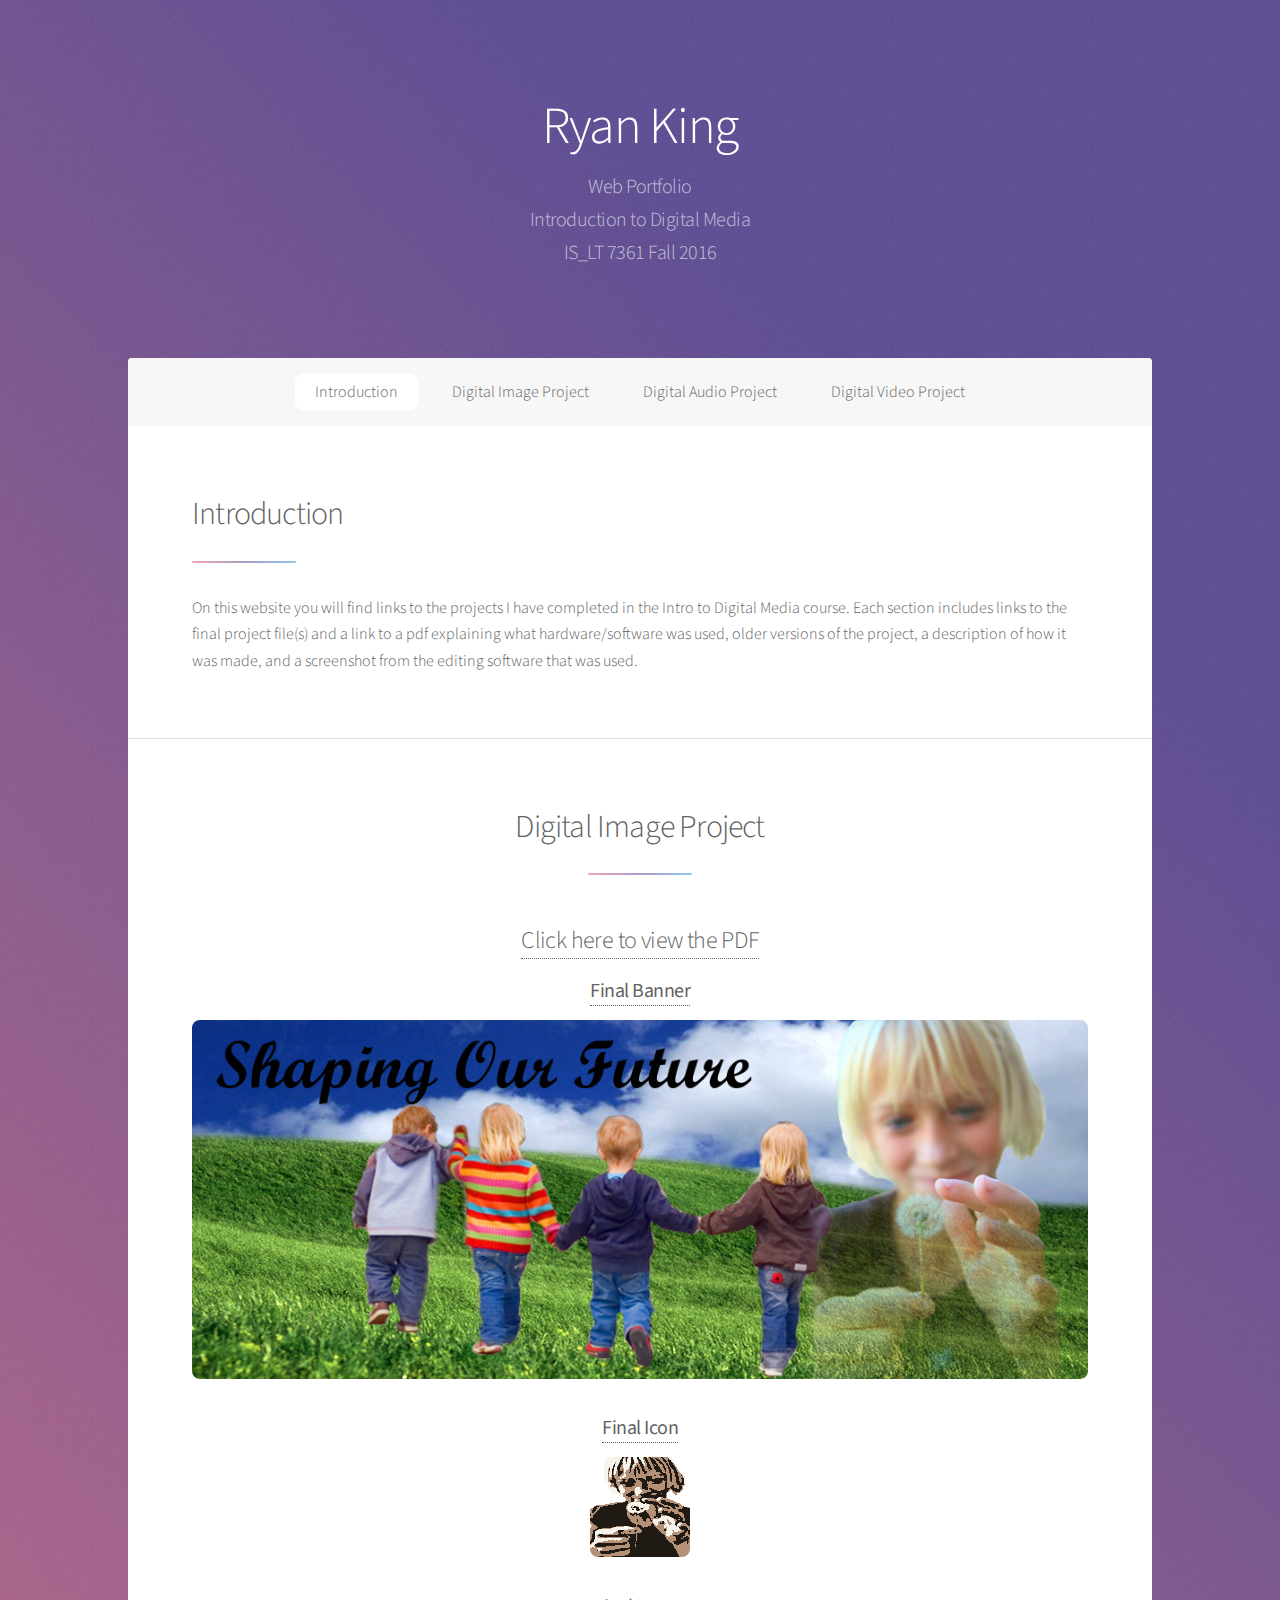
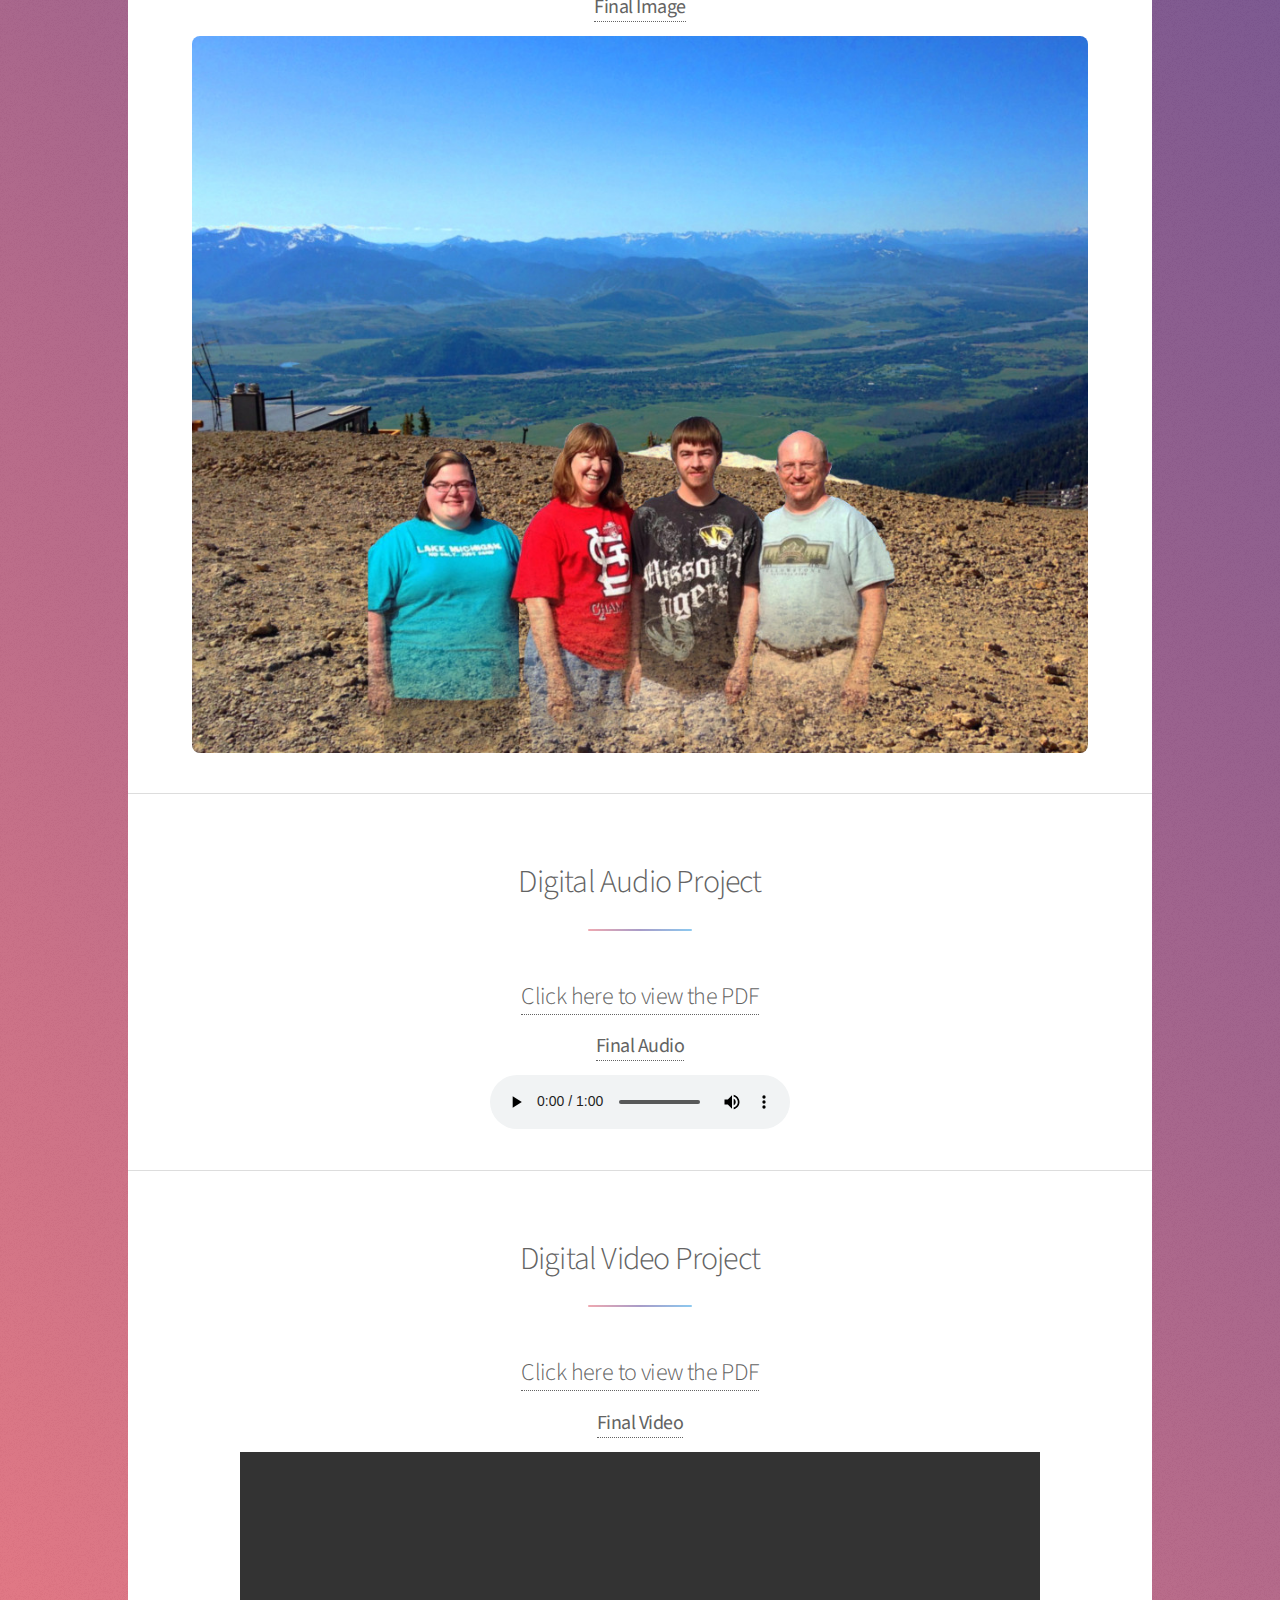
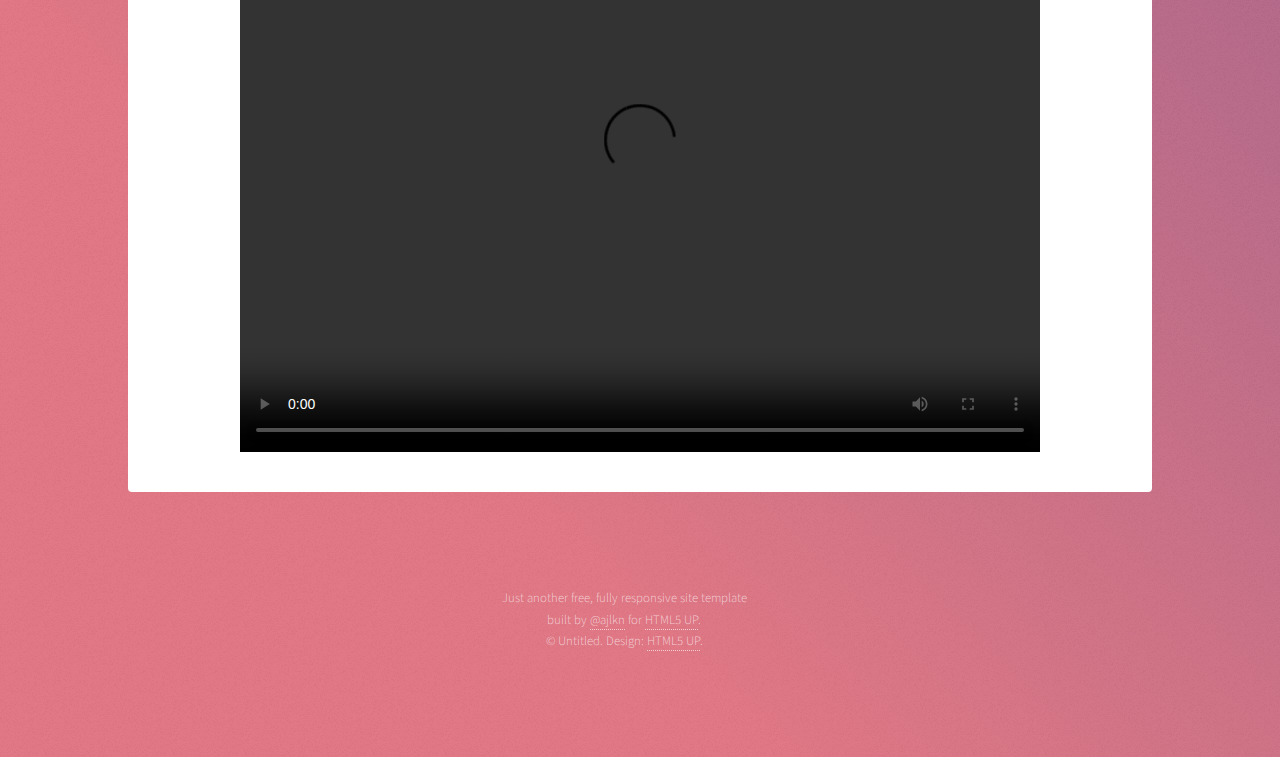
==== DM/A4/index.html @ 62bb35d2 "Add files via upload" ====
<!DOCTYPE HTML>
<!--
	Stellar by HTML5 UP
	html5up.net | @ajlkn
	Free for personal and commercial use under the CCA 3.0 license (html5up.net/license)
-->
<html>
	<head>
		<title>Web Portfolio</title>
		<meta charset="utf-8" />
		<meta name="viewport" content="width=device-width, initial-scale=1" />
		<!--[if lte IE 8]><script src="assets/js/ie/html5shiv.js"></script><![endif]-->
		<link rel="stylesheet" href="assets/css/main.css" />
		<!--[if lte IE 9]><link rel="stylesheet" href="assets/css/ie9.css" /><![endif]-->
		<!--[if lte IE 8]><link rel="stylesheet" href="assets/css/ie8.css" /><![endif]-->
	</head>
	<body>

		<!-- Wrapper -->
			<div id="wrapper">

				<!-- Header -->
					<header id="header" class="alt">
						<h1>Ryan King</h1>
						<p>Web Portfolio <br 
						/>Introduction to Digital Media<br 
						/>IS_LT 7361 Fall 2016</p>
					</header>

				<!-- Nav -->
					<nav id="nav">
						<ul>
							<li><a href="#intro" class="active">Introduction</a></li>
							<li><a href="#first">Digital Image Project</a></li>
							<li><a href="#second">Digital Audio Project</a></li>
							<li><a href="#third">Digital Video Project</a></li>
						</ul>
					</nav>

				<!-- Main -->
					<div id="main">

						<!-- Introduction -->
							<section id="intro" class="main">
								<div class="spotlight">
									<div class="content">
										<header class="major">
											<h2>Introduction</h2>
										</header>
										<p>On this website you will find links to the projects I have completed in the Intro to Digital Media course.  Each section includes links to the final project file(s) and a link to a pdf explaining what hardware/software was used, older versions of the project, a description of how it was made, and a screenshot from the editing software that was used.</p>
									</div>
								</div>
							</section>

						<!-- First Section -->
							<section id="first" class="main special">
								<header class="major">
									<h2>Digital Image Project</h2>
								</header>
								<h2><a href="https://rckc68.github.io/DM/A4/Project1Description.pdf" target="_blank">Click here to view the PDF</a></h2>
								<h3><b><a href="https://rckc68.github.io/DM/A1/P1/ParentingBannerChanges.jpg" target="_blank">Final Banner</a></b></h3>
								<span class="image"><img style="height: 100%; width: 100%; object-fit: contain" src="https://rckc68.github.io/DM/A1/P1/ParentingBannerChanges.jpg" alt="" /></span>
								<br></br>
								<h3><b><a href="https://rckc68.github.io/DM/A1/P1/ParentingIcon.png" target="_blank">Final Icon</a></b></h3>
								<span class="image"><img style="height: 100%; width: 100%; object-fit: contain" src="https://rckc68.github.io/DM/A1/P1/ParentingIcon.png" alt=""/></span>
								<br></br>
								<h3><b><a href="https://rckc68.github.io/DM/A1/P2/After.jpg" target="_blank">Final Image</a></b></h3>
								<span class="image"><img style="height: 100%; width: 100%; object-fit: contain" src="https://rckc68.github.io/DM/A1/P2/After.jpg" alt=""/></span>
								
							</section>

						<!-- Second Section -->
							<section id="second" class="main special">
								<header class="major">
									<h2>Digital Audio Project</h2>
								</header>
								<h2><a href="https://rckc68.github.io/DM/A4/Project2Description.pdf" target="_blank">Click here to view the PDF</a></h2>
								<h3><b><a href="https://rckc68.github.io/DM/A2/audioprojectfinal2.mp3" target="_blank">Final Audio</a></b></h3>
								<audio controls>
									<source src="https://rckc68.github.io/DM/A2/audioprojectfinal2.mp3" type="audio/mp3">
									Your browser does not support the audio element.
								</audio>
							</section>

						<!-- Third Section -->
							<section id="third" class="main special">
								<header class="major">
									<h2>Digital Video Project</h2>
								</header>
								<h2><a href="https://rckc68.github.io/DM/A4/Project3Description.pdf" target="_blank">Click here to view the PDF</a></h2>
								<h3><b><a href="https://rckc68.github.io/DM/A3/video_project_final.mp4" target="_blank">Final Video</a></b></h3>
								<video width="800" height="600" controls>
									<source src="https://rckc68.github.io/DM/A3/video_project_final.mp4" type="video/mp4">
									Your browser does not support the video element.
								</video>
							</section>

					</div>

				<!-- Footer -->
					<footer id="footer">
						<p class="copyright">Just another free, fully responsive site template<br />
							built by <a href="https://twitter.com/ajlkn">@ajlkn</a> for <a href="https://html5up.net">HTML5 UP</a>.<br />&copy; Untitled. Design: <a href="https://html5up.net">HTML5 UP</a>.</p>
					</footer>

			</div>

		<!-- Scripts -->
			<script src="assets/js/jquery.min.js"></script>
			<script src="assets/js/jquery.scrollex.min.js"></script>
			<script src="assets/js/jquery.scrolly.min.js"></script>
			<script src="assets/js/skel.min.js"></script>
			<script src="assets/js/util.js"></script>
			<!--[if lte IE 8]><script src="assets/js/ie/respond.min.js"></script><![endif]-->
			<script src="assets/js/main.js"></script>

	</body>
</html>
---- DM/A4/assets/css/main.css ----
@import url(font-awesome.min.css);
@import "https://fonts.googleapis.com/css?family=Source+Sans+Pro:300,400";

/*
	Stellar by HTML5 UP
	html5up.net | @ajlkn
	Free for personal and commercial use under the CCA 3.0 license (html5up.net/license)
*/

/* Reset */

	html, body, div, span, applet, object, iframe, h1, h2, h3, h4, h5, h6, p, blockquote, pre, a, abbr, acronym, address, big, cite, code, del, dfn, em, img, ins, kbd, q, s, samp, small, strike, strong, sub, sup, tt, var, b, u, i, center, dl, dt, dd, ol, ul, li, fieldset, form, label, legend, table, caption, tbody, tfoot, thead, tr, th, td, article, aside, canvas, details, embed, figure, figcaption, footer, header, hgroup, menu, nav, output, ruby, section, summary, time, mark, audio, video {
		margin: 0;
		padding: 0;
		border: 0;
		font-size: 100%;
		font: inherit;
		vertical-align: baseline;
	}

	article, aside, details, figcaption, figure, footer, header, hgroup, menu, nav, section {
		display: block;
	}

	body {
		line-height: 1;
	}

	ol, ul {
		list-style: none;
	}

	blockquote, q {
		quotes: none;
	}

	blockquote:before, blockquote:after, q:before, q:after {
		content: '';
		content: none;
	}

	table {
		border-collapse: collapse;
		border-spacing: 0;
	}

	body {
		-webkit-text-size-adjust: none;
	}

/* Box Model */

	*, *:before, *:after {
		-moz-box-sizing: border-box;
		-webkit-box-sizing: border-box;
		box-sizing: border-box;
	}

/* Grid */

	.row {
		border-bottom: solid 1px transparent;
		-moz-box-sizing: border-box;
		-webkit-box-sizing: border-box;
		box-sizing: border-box;
	}

	.row > * {
		float: left;
		-moz-box-sizing: border-box;
		-webkit-box-sizing: border-box;
		box-sizing: border-box;
	}

	.row:after, .row:before {
		content: '';
		display: block;
		clear: both;
		height: 0;
	}

	.row.uniform > * > :first-child {
		margin-top: 0;
	}

	.row.uniform > * > :last-child {
		margin-bottom: 0;
	}

	.row.\30 \25 > * {
		padding: 0 0 0 0em;
	}

	.row.\30 \25 {
		margin: 0 0 -1px 0em;
	}

	.row.uniform.\30 \25 > * {
		padding: 0em 0 0 0em;
	}

	.row.uniform.\30 \25 {
		margin: 0em 0 -1px 0em;
	}

	.row > * {
		padding: 0 0 0 1.5em;
	}

	.row {
		margin: 0 0 -1px -1.5em;
	}

	.row.uniform > * {
		padding: 1.5em 0 0 1.5em;
	}

	.row.uniform {
		margin: -1.5em 0 -1px -1.5em;
	}

	.row.\32 00\25 > * {
		padding: 0 0 0 3em;
	}

	.row.\32 00\25 {
		margin: 0 0 -1px -3em;
	}

	.row.uniform.\32 00\25 > * {
		padding: 3em 0 0 3em;
	}

	.row.uniform.\32 00\25 {
		margin: -3em 0 -1px -3em;
	}

	.row.\31 50\25 > * {
		padding: 0 0 0 2.25em;
	}

	.row.\31 50\25 {
		margin: 0 0 -1px -2.25em;
	}

	.row.uniform.\31 50\25 > * {
		padding: 2.25em 0 0 2.25em;
	}

	.row.uniform.\31 50\25 {
		margin: -2.25em 0 -1px -2.25em;
	}

	.row.\35 0\25 > * {
		padding: 0 0 0 0.75em;
	}

	.row.\35 0\25 {
		margin: 0 0 -1px -0.75em;
	}

	.row.uniform.\35 0\25 > * {
		padding: 0.75em 0 0 0.75em;
	}

	.row.uniform.\35 0\25 {
		margin: -0.75em 0 -1px -0.75em;
	}

	.row.\32 5\25 > * {
		padding: 0 0 0 0.375em;
	}

	.row.\32 5\25 {
		margin: 0 0 -1px -0.375em;
	}

	.row.uniform.\32 5\25 > * {
		padding: 0.375em 0 0 0.375em;
	}

	.row.uniform.\32 5\25 {
		margin: -0.375em 0 -1px -0.375em;
	}

	.\31 2u, .\31 2u\24 {
		width: 100%;
		clear: none;
		margin-left: 0;
	}

	.\31 1u, .\31 1u\24 {
		width: 91.6666666667%;
		clear: none;
		margin-left: 0;
	}

	.\31 0u, .\31 0u\24 {
		width: 83.3333333333%;
		clear: none;
		margin-left: 0;
	}

	.\39 u, .\39 u\24 {
		width: 75%;
		clear: none;
		margin-left: 0;
	}

	.\38 u, .\38 u\24 {
		width: 66.6666666667%;
		clear: none;
		margin-left: 0;
	}

	.\37 u, .\37 u\24 {
		width: 58.3333333333%;
		clear: none;
		margin-left: 0;
	}

	.\36 u, .\36 u\24 {
		width: 50%;
		clear: none;
		margin-left: 0;
	}

	.\35 u, .\35 u\24 {
		width: 41.6666666667%;
		clear: none;
		margin-left: 0;
	}

	.\34 u, .\34 u\24 {
		width: 33.3333333333%;
		clear: none;
		margin-left: 0;
	}

	.\33 u, .\33 u\24 {
		width: 25%;
		clear: none;
		margin-left: 0;
	}

	.\32 u, .\32 u\24 {
		width: 16.6666666667%;
		clear: none;
		margin-left: 0;
	}

	.\31 u, .\31 u\24 {
		width: 8.3333333333%;
		clear: none;
		margin-left: 0;
	}

	.\31 2u\24 + *,
	.\31 1u\24 + *,
	.\31 0u\24 + *,
	.\39 u\24 + *,
	.\38 u\24 + *,
	.\37 u\24 + *,
	.\36 u\24 + *,
	.\35 u\24 + *,
	.\34 u\24 + *,
	.\33 u\24 + *,
	.\32 u\24 + *,
	.\31 u\24 + * {
		clear: left;
	}

	.\-11u {
		margin-left: 91.66667%;
	}

	.\-10u {
		margin-left: 83.33333%;
	}

	.\-9u {
		margin-left: 75%;
	}

	.\-8u {
		margin-left: 66.66667%;
	}

	.\-7u {
		margin-left: 58.33333%;
	}

	.\-6u {
		margin-left: 50%;
	}

	.\-5u {
		margin-left: 41.66667%;
	}

	.\-4u {
		margin-left: 33.33333%;
	}

	.\-3u {
		margin-left: 25%;
	}

	.\-2u {
		margin-left: 16.66667%;
	}

	.\-1u {
		margin-left: 8.33333%;
	}

	@media screen and (max-width: 1680px) {

		.row > * {
			padding: 0 0 0 1.5em;
		}

		.row {
			margin: 0 0 -1px -1.5em;
		}

		.row.uniform > * {
			padding: 1.5em 0 0 1.5em;
		}

		.row.uniform {
			margin: -1.5em 0 -1px -1.5em;
		}

		.row.\32 00\25 > * {
			padding: 0 0 0 3em;
		}

		.row.\32 00\25 {
			margin: 0 0 -1px -3em;
		}

		.row.uniform.\32 00\25 > * {
			padding: 3em 0 0 3em;
		}

		.row.uniform.\32 00\25 {
			margin: -3em 0 -1px -3em;
		}

		.row.\31 50\25 > * {
			padding: 0 0 0 2.25em;
		}

		.row.\31 50\25 {
			margin: 0 0 -1px -2.25em;
		}

		.row.uniform.\31 50\25 > * {
			padding: 2.25em 0 0 2.25em;
		}

		.row.uniform.\31 50\25 {
			margin: -2.25em 0 -1px -2.25em;
		}

		.row.\35 0\25 > * {
			padding: 0 0 0 0.75em;
		}

		.row.\35 0\25 {
			margin: 0 0 -1px -0.75em;
		}

		.row.uniform.\35 0\25 > * {
			padding: 0.75em 0 0 0.75em;
		}

		.row.uniform.\35 0\25 {
			margin: -0.75em 0 -1px -0.75em;
		}

		.row.\32 5\25 > * {
			padding: 0 0 0 0.375em;
		}

		.row.\32 5\25 {
			margin: 0 0 -1px -0.375em;
		}

		.row.uniform.\32 5\25 > * {
			padding: 0.375em 0 0 0.375em;
		}

		.row.uniform.\32 5\25 {
			margin: -0.375em 0 -1px -0.375em;
		}

		.\31 2u\28xlarge\29, .\31 2u\24\28xlarge\29 {
			width: 100%;
			clear: none;
			margin-left: 0;
		}

		.\31 1u\28xlarge\29, .\31 1u\24\28xlarge\29 {
			width: 91.6666666667%;
			clear: none;
			margin-left: 0;
		}

		.\31 0u\28xlarge\29, .\31 0u\24\28xlarge\29 {
			width: 83.3333333333%;
			clear: none;
			margin-left: 0;
		}

		.\39 u\28xlarge\29, .\39 u\24\28xlarge\29 {
			width: 75%;
			clear: none;
			margin-left: 0;
		}

		.\38 u\28xlarge\29, .\38 u\24\28xlarge\29 {
			width: 66.6666666667%;
			clear: none;
			margin-left: 0;
		}

		.\37 u\28xlarge\29, .\37 u\24\28xlarge\29 {
			width: 58.3333333333%;
			clear: none;
			margin-left: 0;
		}

		.\36 u\28xlarge\29, .\36 u\24\28xlarge\29 {
			width: 50%;
			clear: none;
			margin-left: 0;
		}

		.\35 u\28xlarge\29, .\35 u\24\28xlarge\29 {
			width: 41.6666666667%;
			clear: none;
			margin-left: 0;
		}

		.\34 u\28xlarge\29, .\34 u\24\28xlarge\29 {
			width: 33.3333333333%;
			clear: none;
			margin-left: 0;
		}

		.\33 u\28xlarge\29, .\33 u\24\28xlarge\29 {
			width: 25%;
			clear: none;
			margin-left: 0;
		}

		.\32 u\28xlarge\29, .\32 u\24\28xlarge\29 {
			width: 16.6666666667%;
			clear: none;
			margin-left: 0;
		}

		.\31 u\28xlarge\29, .\31 u\24\28xlarge\29 {
			width: 8.3333333333%;
			clear: none;
			margin-left: 0;
		}

		.\31 2u\24\28xlarge\29 + *,
		.\31 1u\24\28xlarge\29 + *,
		.\31 0u\24\28xlarge\29 + *,
		.\39 u\24\28xlarge\29 + *,
		.\38 u\24\28xlarge\29 + *,
		.\37 u\24\28xlarge\29 + *,
		.\36 u\24\28xlarge\29 + *,
		.\35 u\24\28xlarge\29 + *,
		.\34 u\24\28xlarge\29 + *,
		.\33 u\24\28xlarge\29 + *,
		.\32 u\24\28xlarge\29 + *,
		.\31 u\24\28xlarge\29 + * {
			clear: left;
		}

		.\-11u\28xlarge\29 {
			margin-left: 91.66667%;
		}

		.\-10u\28xlarge\29 {
			margin-left: 83.33333%;
		}

		.\-9u\28xlarge\29 {
			margin-left: 75%;
		}

		.\-8u\28xlarge\29 {
			margin-left: 66.66667%;
		}

		.\-7u\28xlarge\29 {
			margin-left: 58.33333%;
		}

		.\-6u\28xlarge\29 {
			margin-left: 50%;
		}

		.\-5u\28xlarge\29 {
			margin-left: 41.66667%;
		}

		.\-4u\28xlarge\29 {
			margin-left: 33.33333%;
		}

		.\-3u\28xlarge\29 {
			margin-left: 25%;
		}

		.\-2u\28xlarge\29 {
			margin-left: 16.66667%;
		}

		.\-1u\28xlarge\29 {
			margin-left: 8.33333%;
		}

	}

	@media screen and (max-width: 1280px) {

		.row > * {
			padding: 0 0 0 1.5em;
		}

		.row {
			margin: 0 0 -1px -1.5em;
		}

		.row.uniform > * {
			padding: 1.5em 0 0 1.5em;
		}

		.row.uniform {
			margin: -1.5em 0 -1px -1.5em;
		}

		.row.\32 00\25 > * {
			padding: 0 0 0 3em;
		}

		.row.\32 00\25 {
			margin: 0 0 -1px -3em;
		}

		.row.uniform.\32 00\25 > * {
			padding: 3em 0 0 3em;
		}

		.row.uniform.\32 00\25 {
			margin: -3em 0 -1px -3em;
		}

		.row.\31 50\25 > * {
			padding: 0 0 0 2.25em;
		}

		.row.\31 50\25 {
			margin: 0 0 -1px -2.25em;
		}

		.row.uniform.\31 50\25 > * {
			padding: 2.25em 0 0 2.25em;
		}

		.row.uniform.\31 50\25 {
			margin: -2.25em 0 -1px -2.25em;
		}

		.row.\35 0\25 > * {
			padding: 0 0 0 0.75em;
		}

		.row.\35 0\25 {
			margin: 0 0 -1px -0.75em;
		}

		.row.uniform.\35 0\25 > * {
			padding: 0.75em 0 0 0.75em;
		}

		.row.uniform.\35 0\25 {
			margin: -0.75em 0 -1px -0.75em;
		}

		.row.\32 5\25 > * {
			padding: 0 0 0 0.375em;
		}

		.row.\32 5\25 {
			margin: 0 0 -1px -0.375em;
		}

		.row.uniform.\32 5\25 > * {
			padding: 0.375em 0 0 0.375em;
		}

		.row.uniform.\32 5\25 {
			margin: -0.375em 0 -1px -0.375em;
		}

		.\31 2u\28large\29, .\31 2u\24\28large\29 {
			width: 100%;
			clear: none;
			margin-left: 0;
		}

		.\31 1u\28large\29, .\31 1u\24\28large\29 {
			width: 91.6666666667%;
			clear: none;
			margin-left: 0;
		}

		.\31 0u\28large\29, .\31 0u\24\28large\29 {
			width: 83.3333333333%;
			clear: none;
			margin-left: 0;
		}

		.\39 u\28large\29, .\39 u\24\28large\29 {
			width: 75%;
			clear: none;
			margin-left: 0;
		}

		.\38 u\28large\29, .\38 u\24\28large\29 {
			width: 66.6666666667%;
			clear: none;
			margin-left: 0;
		}

		.\37 u\28large\29, .\37 u\24\28large\29 {
			width: 58.3333333333%;
			clear: none;
			margin-left: 0;
		}

		.\36 u\28large\29, .\36 u\24\28large\29 {
			width: 50%;
			clear: none;
			margin-left: 0;
		}

		.\35 u\28large\29, .\35 u\24\28large\29 {
			width: 41.6666666667%;
			clear: none;
			margin-left: 0;
		}

		.\34 u\28large\29, .\34 u\24\28large\29 {
			width: 33.3333333333%;
			clear: none;
			margin-left: 0;
		}

		.\33 u\28large\29, .\33 u\24\28large\29 {
			width: 25%;
			clear: none;
			margin-left: 0;
		}

		.\32 u\28large\29, .\32 u\24\28large\29 {
			width: 16.6666666667%;
			clear: none;
			margin-left: 0;
		}

		.\31 u\28large\29, .\31 u\24\28large\29 {
			width: 8.3333333333%;
			clear: none;
			margin-left: 0;
		}

		.\31 2u\24\28large\29 + *,
		.\31 1u\24\28large\29 + *,
		.\31 0u\24\28large\29 + *,
		.\39 u\24\28large\29 + *,
		.\38 u\24\28large\29 + *,
		.\37 u\24\28large\29 + *,
		.\36 u\24\28large\29 + *,
		.\35 u\24\28large\29 + *,
		.\34 u\24\28large\29 + *,
		.\33 u\24\28large\29 + *,
		.\32 u\24\28large\29 + *,
		.\31 u\24\28large\29 + * {
			clear: left;
		}

		.\-11u\28large\29 {
			margin-left: 91.66667%;
		}

		.\-10u\28large\29 {
			margin-left: 83.33333%;
		}

		.\-9u\28large\29 {
			margin-left: 75%;
		}

		.\-8u\28large\29 {
			margin-left: 66.66667%;
		}

		.\-7u\28large\29 {
			margin-left: 58.33333%;
		}

		.\-6u\28large\29 {
			margin-left: 50%;
		}

		.\-5u\28large\29 {
			margin-left: 41.66667%;
		}

		.\-4u\28large\29 {
			margin-left: 33.33333%;
		}

		.\-3u\28large\29 {
			margin-left: 25%;
		}

		.\-2u\28large\29 {
			margin-left: 16.66667%;
		}

		.\-1u\28large\29 {
			margin-left: 8.33333%;
		}

	}

	@media screen and (max-width: 980px) {

		.row > * {
			padding: 0 0 0 1.5em;
		}

		.row {
			margin: 0 0 -1px -1.5em;
		}

		.row.uniform > * {
			padding: 1.5em 0 0 1.5em;
		}

		.row.uniform {
			margin: -1.5em 0 -1px -1.5em;
		}

		.row.\32 00\25 > * {
			padding: 0 0 0 3em;
		}

		.row.\32 00\25 {
			margin: 0 0 -1px -3em;
		}

		.row.uniform.\32 00\25 > * {
			padding: 3em 0 0 3em;
		}

		.row.uniform.\32 00\25 {
			margin: -3em 0 -1px -3em;
		}

		.row.\31 50\25 > * {
			padding: 0 0 0 2.25em;
		}

		.row.\31 50\25 {
			margin: 0 0 -1px -2.25em;
		}

		.row.uniform.\31 50\25 > * {
			padding: 2.25em 0 0 2.25em;
		}

		.row.uniform.\31 50\25 {
			margin: -2.25em 0 -1px -2.25em;
		}

		.row.\35 0\25 > * {
			padding: 0 0 0 0.75em;
		}

		.row.\35 0\25 {
			margin: 0 0 -1px -0.75em;
		}

		.row.uniform.\35 0\25 > * {
			padding: 0.75em 0 0 0.75em;
		}

		.row.uniform.\35 0\25 {
			margin: -0.75em 0 -1px -0.75em;
		}

		.row.\32 5\25 > * {
			padding: 0 0 0 0.375em;
		}

		.row.\32 5\25 {
			margin: 0 0 -1px -0.375em;
		}

		.row.uniform.\32 5\25 > * {
			padding: 0.375em 0 0 0.375em;
		}

		.row.uniform.\32 5\25 {
			margin: -0.375em 0 -1px -0.375em;
		}

		.\31 2u\28medium\29, .\31 2u\24\28medium\29 {
			width: 100%;
			clear: none;
			margin-left: 0;
		}

		.\31 1u\28medium\29, .\31 1u\24\28medium\29 {
			width: 91.6666666667%;
			clear: none;
			margin-left: 0;
		}

		.\31 0u\28medium\29, .\31 0u\24\28medium\29 {
			width: 83.3333333333%;
			clear: none;
			margin-left: 0;
		}

		.\39 u\28medium\29, .\39 u\24\28medium\29 {
			width: 75%;
			clear: none;
			margin-left: 0;
		}

		.\38 u\28medium\29, .\38 u\24\28medium\29 {
			width: 66.6666666667%;
			clear: none;
			margin-left: 0;
		}

		.\37 u\28medium\29, .\37 u\24\28medium\29 {
			width: 58.3333333333%;
			clear: none;
			margin-left: 0;
		}

		.\36 u\28medium\29, .\36 u\24\28medium\29 {
			width: 50%;
			clear: none;
			margin-left: 0;
		}

		.\35 u\28medium\29, .\35 u\24\28medium\29 {
			width: 41.6666666667%;
			clear: none;
			margin-left: 0;
		}

		.\34 u\28medium\29, .\34 u\24\28medium\29 {
			width: 33.3333333333%;
			clear: none;
			margin-left: 0;
		}

		.\33 u\28medium\29, .\33 u\24\28medium\29 {
			width: 25%;
			clear: none;
			margin-left: 0;
		}

		.\32 u\28medium\29, .\32 u\24\28medium\29 {
			width: 16.6666666667%;
			clear: none;
			margin-left: 0;
		}

		.\31 u\28medium\29, .\31 u\24\28medium\29 {
			width: 8.3333333333%;
			clear: none;
			margin-left: 0;
		}

		.\31 2u\24\28medium\29 + *,
		.\31 1u\24\28medium\29 + *,
		.\31 0u\24\28medium\29 + *,
		.\39 u\24\28medium\29 + *,
		.\38 u\24\28medium\29 + *,
		.\37 u\24\28medium\29 + *,
		.\36 u\24\28medium\29 + *,
		.\35 u\24\28medium\29 + *,
		.\34 u\24\28medium\29 + *,
		.\33 u\24\28medium\29 + *,
		.\32 u\24\28medium\29 + *,
		.\31 u\24\28medium\29 + * {
			clear: left;
		}

		.\-11u\28medium\29 {
			margin-left: 91.66667%;
		}

		.\-10u\28medium\29 {
			margin-left: 83.33333%;
		}

		.\-9u\28medium\29 {
			margin-left: 75%;
		}

		.\-8u\28medium\29 {
			margin-left: 66.66667%;
		}

		.\-7u\28medium\29 {
			margin-left: 58.33333%;
		}

		.\-6u\28medium\29 {
			margin-left: 50%;
		}

		.\-5u\28medium\29 {
			margin-left: 41.66667%;
		}

		.\-4u\28medium\29 {
			margin-left: 33.33333%;
		}

		.\-3u\28medium\29 {
			margin-left: 25%;
		}

		.\-2u\28medium\29 {
			margin-left: 16.66667%;
		}

		.\-1u\28medium\29 {
			margin-left: 8.33333%;
		}

	}

	@media screen and (max-width: 736px) {

		.row > * {
			padding: 0 0 0 1em;
		}

		.row {
			margin: 0 0 -1px -1em;
		}

		.row.uniform > * {
			padding: 1em 0 0 1em;
		}

		.row.uniform {
			margin: -1em 0 -1px -1em;
		}

		.row.\32 00\25 > * {
			padding: 0 0 0 2em;
		}

		.row.\32 00\25 {
			margin: 0 0 -1px -2em;
		}

		.row.uniform.\32 00\25 > * {
			padding: 2em 0 0 2em;
		}

		.row.uniform.\32 00\25 {
			margin: -2em 0 -1px -2em;
		}

		.row.\31 50\25 > * {
			padding: 0 0 0 1.5em;
		}

		.row.\31 50\25 {
			margin: 0 0 -1px -1.5em;
		}

		.row.uniform.\31 50\25 > * {
			padding: 1.5em 0 0 1.5em;
		}

		.row.uniform.\31 50\25 {
			margin: -1.5em 0 -1px -1.5em;
		}

		.row.\35 0\25 > * {
			padding: 0 0 0 0.5em;
		}

		.row.\35 0\25 {
			margin: 0 0 -1px -0.5em;
		}

		.row.uniform.\35 0\25 > * {
			padding: 0.5em 0 0 0.5em;
		}

		.row.uniform.\35 0\25 {
			margin: -0.5em 0 -1px -0.5em;
		}

		.row.\32 5\25 > * {
			padding: 0 0 0 0.25em;
		}

		.row.\32 5\25 {
			margin: 0 0 -1px -0.25em;
		}

		.row.uniform.\32 5\25 > * {
			padding: 0.25em 0 0 0.25em;
		}

		.row.uniform.\32 5\25 {
			margin: -0.25em 0 -1px -0.25em;
		}

		.\31 2u\28small\29, .\31 2u\24\28small\29 {
			width: 100%;
			clear: none;
			margin-left: 0;
		}

		.\31 1u\28small\29, .\31 1u\24\28small\29 {
			width: 91.6666666667%;
			clear: none;
			margin-left: 0;
		}

		.\31 0u\28small\29, .\31 0u\24\28small\29 {
			width: 83.3333333333%;
			clear: none;
			margin-left: 0;
		}

		.\39 u\28small\29, .\39 u\24\28small\29 {
			width: 75%;
			clear: none;
			margin-left: 0;
		}

		.\38 u\28small\29, .\38 u\24\28small\29 {
			width: 66.6666666667%;
			clear: none;
			margin-left: 0;
		}

		.\37 u\28small\29, .\37 u\24\28small\29 {
			width: 58.3333333333%;
			clear: none;
			margin-left: 0;
		}

		.\36 u\28small\29, .\36 u\24\28small\29 {
			width: 50%;
			clear: none;
			margin-left: 0;
		}

		.\35 u\28small\29, .\35 u\24\28small\29 {
			width: 41.6666666667%;
			clear: none;
			margin-left: 0;
		}

		.\34 u\28small\29, .\34 u\24\28small\29 {
			width: 33.3333333333%;
			clear: none;
			margin-left: 0;
		}

		.\33 u\28small\29, .\33 u\24\28small\29 {
			width: 25%;
			clear: none;
			margin-left: 0;
		}

		.\32 u\28small\29, .\32 u\24\28small\29 {
			width: 16.6666666667%;
			clear: none;
			margin-left: 0;
		}

		.\31 u\28small\29, .\31 u\24\28small\29 {
			width: 8.3333333333%;
			clear: none;
			margin-left: 0;
		}

		.\31 2u\24\28small\29 + *,
		.\31 1u\24\28small\29 + *,
		.\31 0u\24\28small\29 + *,
		.\39 u\24\28small\29 + *,
		.\38 u\24\28small\29 + *,
		.\37 u\24\28small\29 + *,
		.\36 u\24\28small\29 + *,
		.\35 u\24\28small\29 + *,
		.\34 u\24\28small\29 + *,
		.\33 u\24\28small\29 + *,
		.\32 u\24\28small\29 + *,
		.\31 u\24\28small\29 + * {
			clear: left;
		}

		.\-11u\28small\29 {
			margin-left: 91.66667%;
		}

		.\-10u\28small\29 {
			margin-left: 83.33333%;
		}

		.\-9u\28small\29 {
			margin-left: 75%;
		}

		.\-8u\28small\29 {
			margin-left: 66.66667%;
		}

		.\-7u\28small\29 {
			margin-left: 58.33333%;
		}

		.\-6u\28small\29 {
			margin-left: 50%;
		}

		.\-5u\28small\29 {
			margin-left: 41.66667%;
		}

		.\-4u\28small\29 {
			margin-left: 33.33333%;
		}

		.\-3u\28small\29 {
			margin-left: 25%;
		}

		.\-2u\28small\29 {
			margin-left: 16.66667%;
		}

		.\-1u\28small\29 {
			margin-left: 8.33333%;
		}

	}

	@media screen and (max-width: 480px) {

		.row > * {
			padding: 0 0 0 1em;
		}

		.row {
			margin: 0 0 -1px -1em;
		}

		.row.uniform > * {
			padding: 1em 0 0 1em;
		}

		.row.uniform {
			margin: -1em 0 -1px -1em;
		}

		.row.\32 00\25 > * {
			padding: 0 0 0 2em;
		}

		.row.\32 00\25 {
			margin: 0 0 -1px -2em;
		}

		.row.uniform.\32 00\25 > * {
			padding: 2em 0 0 2em;
		}

		.row.uniform.\32 00\25 {
			margin: -2em 0 -1px -2em;
		}

		.row.\31 50\25 > * {
			padding: 0 0 0 1.5em;
		}

		.row.\31 50\25 {
			margin: 0 0 -1px -1.5em;
		}

		.row.uniform.\31 50\25 > * {
			padding: 1.5em 0 0 1.5em;
		}

		.row.uniform.\31 50\25 {
			margin: -1.5em 0 -1px -1.5em;
		}

		.row.\35 0\25 > * {
			padding: 0 0 0 0.5em;
		}

		.row.\35 0\25 {
			margin: 0 0 -1px -0.5em;
		}

		.row.uniform.\35 0\25 > * {
			padding: 0.5em 0 0 0.5em;
		}

		.row.uniform.\35 0\25 {
			margin: -0.5em 0 -1px -0.5em;
		}

		.row.\32 5\25 > * {
			padding: 0 0 0 0.25em;
		}

		.row.\32 5\25 {
			margin: 0 0 -1px -0.25em;
		}

		.row.uniform.\32 5\25 > * {
			padding: 0.25em 0 0 0.25em;
		}

		.row.uniform.\32 5\25 {
			margin: -0.25em 0 -1px -0.25em;
		}

		.\31 2u\28xsmall\29, .\31 2u\24\28xsmall\29 {
			width: 100%;
			clear: none;
			margin-left: 0;
		}

		.\31 1u\28xsmall\29, .\31 1u\24\28xsmall\29 {
			width: 91.6666666667%;
			clear: none;
			margin-left: 0;
		}

		.\31 0u\28xsmall\29, .\31 0u\24\28xsmall\29 {
			width: 83.3333333333%;
			clear: none;
			margin-left: 0;
		}

		.\39 u\28xsmall\29, .\39 u\24\28xsmall\29 {
			width: 75%;
			clear: none;
			margin-left: 0;
		}

		.\38 u\28xsmall\29, .\38 u\24\28xsmall\29 {
			width: 66.6666666667%;
			clear: none;
			margin-left: 0;
		}

		.\37 u\28xsmall\29, .\37 u\24\28xsmall\29 {
			width: 58.3333333333%;
			clear: none;
			margin-left: 0;
		}

		.\36 u\28xsmall\29, .\36 u\24\28xsmall\29 {
			width: 50%;
			clear: none;
			margin-left: 0;
		}

		.\35 u\28xsmall\29, .\35 u\24\28xsmall\29 {
			width: 41.6666666667%;
			clear: none;
			margin-left: 0;
		}

		.\34 u\28xsmall\29, .\34 u\24\28xsmall\29 {
			width: 33.3333333333%;
			clear: none;
			margin-left: 0;
		}

		.\33 u\28xsmall\29, .\33 u\24\28xsmall\29 {
			width: 25%;
			clear: none;
			margin-left: 0;
		}

		.\32 u\28xsmall\29, .\32 u\24\28xsmall\29 {
			width: 16.6666666667%;
			clear: none;
			margin-left: 0;
		}

		.\31 u\28xsmall\29, .\31 u\24\28xsmall\29 {
			width: 8.3333333333%;
			clear: none;
			margin-left: 0;
		}

		.\31 2u\24\28xsmall\29 + *,
		.\31 1u\24\28xsmall\29 + *,
		.\31 0u\24\28xsmall\29 + *,
		.\39 u\24\28xsmall\29 + *,
		.\38 u\24\28xsmall\29 + *,
		.\37 u\24\28xsmall\29 + *,
		.\36 u\24\28xsmall\29 + *,
		.\35 u\24\28xsmall\29 + *,
		.\34 u\24\28xsmall\29 + *,
		.\33 u\24\28xsmall\29 + *,
		.\32 u\24\28xsmall\29 + *,
		.\31 u\24\28xsmall\29 + * {
			clear: left;
		}

		.\-11u\28xsmall\29 {
			margin-left: 91.66667%;
		}

		.\-10u\28xsmall\29 {
			margin-left: 83.33333%;
		}

		.\-9u\28xsmall\29 {
			margin-left: 75%;
		}

		.\-8u\28xsmall\29 {
			margin-left: 66.66667%;
		}

		.\-7u\28xsmall\29 {
			margin-left: 58.33333%;
		}

		.\-6u\28xsmall\29 {
			margin-left: 50%;
		}

		.\-5u\28xsmall\29 {
			margin-left: 41.66667%;
		}

		.\-4u\28xsmall\29 {
			margin-left: 33.33333%;
		}

		.\-3u\28xsmall\29 {
			margin-left: 25%;
		}

		.\-2u\28xsmall\29 {
			margin-left: 16.66667%;
		}

		.\-1u\28xsmall\29 {
			margin-left: 8.33333%;
		}

	}

	@media screen and (max-width: 360px) {

		.row > * {
			padding: 0 0 0 1em;
		}

		.row {
			margin: 0 0 -1px -1em;
		}

		.row.uniform > * {
			padding: 1em 0 0 1em;
		}

		.row.uniform {
			margin: -1em 0 -1px -1em;
		}

		.row.\32 00\25 > * {
			padding: 0 0 0 2em;
		}

		.row.\32 00\25 {
			margin: 0 0 -1px -2em;
		}

		.row.uniform.\32 00\25 > * {
			padding: 2em 0 0 2em;
		}

		.row.uniform.\32 00\25 {
			margin: -2em 0 -1px -2em;
		}

		.row.\31 50\25 > * {
			padding: 0 0 0 1.5em;
		}

		.row.\31 50\25 {
			margin: 0 0 -1px -1.5em;
		}

		.row.uniform.\31 50\25 > * {
			padding: 1.5em 0 0 1.5em;
		}

		.row.uniform.\31 50\25 {
			margin: -1.5em 0 -1px -1.5em;
		}

		.row.\35 0\25 > * {
			padding: 0 0 0 0.5em;
		}

		.row.\35 0\25 {
			margin: 0 0 -1px -0.5em;
		}

		.row.uniform.\35 0\25 > * {
			padding: 0.5em 0 0 0.5em;
		}

		.row.uniform.\35 0\25 {
			margin: -0.5em 0 -1px -0.5em;
		}

		.row.\32 5\25 > * {
			padding: 0 0 0 0.25em;
		}

		.row.\32 5\25 {
			margin: 0 0 -1px -0.25em;
		}

		.row.uniform.\32 5\25 > * {
			padding: 0.25em 0 0 0.25em;
		}

		.row.uniform.\32 5\25 {
			margin: -0.25em 0 -1px -0.25em;
		}

		.\31 2u\28xxsmall\29, .\31 2u\24\28xxsmall\29 {
			width: 100%;
			clear: none;
			margin-left: 0;
		}

		.\31 1u\28xxsmall\29, .\31 1u\24\28xxsmall\29 {
			width: 91.6666666667%;
			clear: none;
			margin-left: 0;
		}

		.\31 0u\28xxsmall\29, .\31 0u\24\28xxsmall\29 {
			width: 83.3333333333%;
			clear: none;
			margin-left: 0;
		}

		.\39 u\28xxsmall\29, .\39 u\24\28xxsmall\29 {
			width: 75%;
			clear: none;
			margin-left: 0;
		}

		.\38 u\28xxsmall\29, .\38 u\24\28xxsmall\29 {
			width: 66.6666666667%;
			clear: none;
			margin-left: 0;
		}

		.\37 u\28xxsmall\29, .\37 u\24\28xxsmall\29 {
			width: 58.3333333333%;
			clear: none;
			margin-left: 0;
		}

		.\36 u\28xxsmall\29, .\36 u\24\28xxsmall\29 {
			width: 50%;
			clear: none;
			margin-left: 0;
		}

		.\35 u\28xxsmall\29, .\35 u\24\28xxsmall\29 {
			width: 41.6666666667%;
			clear: none;
			margin-left: 0;
		}

		.\34 u\28xxsmall\29, .\34 u\24\28xxsmall\29 {
			width: 33.3333333333%;
			clear: none;
			margin-left: 0;
		}

		.\33 u\28xxsmall\29, .\33 u\24\28xxsmall\29 {
			width: 25%;
			clear: none;
			margin-left: 0;
		}

		.\32 u\28xxsmall\29, .\32 u\24\28xxsmall\29 {
			width: 16.6666666667%;
			clear: none;
			margin-left: 0;
		}

		.\31 u\28xxsmall\29, .\31 u\24\28xxsmall\29 {
			width: 8.3333333333%;
			clear: none;
			margin-left: 0;
		}

		.\31 2u\24\28xxsmall\29 + *,
		.\31 1u\24\28xxsmall\29 + *,
		.\31 0u\24\28xxsmall\29 + *,
		.\39 u\24\28xxsmall\29 + *,
		.\38 u\24\28xxsmall\29 + *,
		.\37 u\24\28xxsmall\29 + *,
		.\36 u\24\28xxsmall\29 + *,
		.\35 u\24\28xxsmall\29 + *,
		.\34 u\24\28xxsmall\29 + *,
		.\33 u\24\28xxsmall\29 + *,
		.\32 u\24\28xxsmall\29 + *,
		.\31 u\24\28xxsmall\29 + * {
			clear: left;
		}

		.\-11u\28xxsmall\29 {
			margin-left: 91.66667%;
		}

		.\-10u\28xxsmall\29 {
			margin-left: 83.33333%;
		}

		.\-9u\28xxsmall\29 {
			margin-left: 75%;
		}

		.\-8u\28xxsmall\29 {
			margin-left: 66.66667%;
		}

		.\-7u\28xxsmall\29 {
			margin-left: 58.33333%;
		}

		.\-6u\28xxsmall\29 {
			margin-left: 50%;
		}

		.\-5u\28xxsmall\29 {
			margin-left: 41.66667%;
		}

		.\-4u\28xxsmall\29 {
			margin-left: 33.33333%;
		}

		.\-3u\28xxsmall\29 {
			margin-left: 25%;
		}

		.\-2u\28xxsmall\29 {
			margin-left: 16.66667%;
		}

		.\-1u\28xxsmall\29 {
			margin-left: 8.33333%;
		}

	}

/* Basic */

	@-ms-viewport {
		width: device-width;
	}

	body {
		-ms-overflow-style: scrollbar;
	}

	@media screen and (max-width: 480px) {

		html, body {
			min-width: 320px;
		}

	}

	body {
		background-color: #935d8c;
		background-image: url("images/overlay.png"), -moz-linear-gradient(45deg, #e37682 15%, #5f4d93 85%);
		background-image: url("images/overlay.png"), -webkit-linear-gradient(45deg, #e37682 15%, #5f4d93 85%);
		background-image: url("images/overlay.png"), -ms-linear-gradient(45deg, #e37682 15%, #5f4d93 85%);
		background-image: url("images/overlay.png"), linear-gradient(45deg, #e37682 15%, #5f4d93 85%);
	}

		body.is-loading *, body.is-loading *:before, body.is-loading *:after {
			-moz-animation: none !important;
			-webkit-animation: none !important;
			-ms-animation: none !important;
			animation: none !important;
			-moz-transition: none !important;
			-webkit-transition: none !important;
			-ms-transition: none !important;
			transition: none !important;
		}

/* Type */

	body {
		background-color: #935d8c;
		color: rgba(255, 255, 255, 0.65);
	}

	body, input, select, textarea {
		font-family: "Source Sans Pro", Helvetica, sans-serif;
		font-size: 17pt;
		font-weight: 300;
		line-height: 1.65;
	}

		@media screen and (max-width: 1680px) {

			body, input, select, textarea {
				font-size: 14pt;
			}

		}

		@media screen and (max-width: 1280px) {

			body, input, select, textarea {
				font-size: 12pt;
			}

		}

		@media screen and (max-width: 360px) {

			body, input, select, textarea {
				font-size: 11pt;
			}

		}

	a {
		-moz-transition: color 0.2s ease, border-bottom 0.2s ease;
		-webkit-transition: color 0.2s ease, border-bottom 0.2s ease;
		-ms-transition: color 0.2s ease, border-bottom 0.2s ease;
		transition: color 0.2s ease, border-bottom 0.2s ease;
		text-decoration: none;
		border-bottom: dotted 1px;
		color: inherit;
	}

		a:hover {
			border-bottom-color: transparent;
		}

	strong, b {
		font-weight: 400;
	}

	em, i {
		font-style: italic;
	}

	p {
		margin: 0 0 2em 0;
	}

		p.content {
			-moz-columns: 20em 2;
			-webkit-columns: 20em 2;
			-ms-columns: 20em 2;
			columns: 20em 2;
			-moz-column-gap: 2em;
			-webkit-column-gap: 2em;
			-ms-column-gap: 2em;
			column-gap: 2em;
			text-align: justify;
		}

	h1, h2, h3, h4, h5, h6 {
		font-weight: 300;
		line-height: 1.5;
		margin: 0 0 0.7em 0;
		letter-spacing: -0.025em;
	}

		h1 a, h2 a, h3 a, h4 a, h5 a, h6 a {
			color: inherit;
			text-decoration: none;
		}

	h1 {
		font-size: 2.5em;
		line-height: 1.2;
	}

	h2 {
		font-size: 1.5em;
	}

	h3 {
		font-size: 1.25em;
	}

	h4 {
		font-size: 1.1em;
	}

	h5 {
		font-size: 0.9em;
	}

	h6 {
		font-size: 0.7em;
	}

	@media screen and (max-width: 736px) {

		h1 {
			font-size: 2em;
		}

	}

	sub {
		font-size: 0.8em;
		position: relative;
		top: 0.5em;
	}

	sup {
		font-size: 0.8em;
		position: relative;
		top: -0.5em;
	}

	blockquote {
		border-left: solid 4px;
		font-style: italic;
		margin: 0 0 2em 0;
		padding: 0.5em 0 0.5em 2em;
	}

	code {
		border-radius: 8px;
		border: solid 1px;
		font-family: "Courier New", monospace;
		font-size: 0.9em;
		margin: 0 0.25em;
		padding: 0.25em 0.65em;
	}

	pre {
		-webkit-overflow-scrolling: touch;
		font-family: "Courier New", monospace;
		font-size: 0.9em;
		margin: 0 0 2em 0;
	}

		pre code {
			display: block;
			line-height: 1.75;
			padding: 1em 1.5em;
			overflow-x: auto;
		}

	hr {
		border: 0;
		border-bottom: solid 1px;
		margin: 2em 0;
	}

		hr.major {
			margin: 3em 0;
		}

	.align-left {
		text-align: left;
	}

	.align-center {
		text-align: center;
	}

	.align-right {
		text-align: right;
	}

	input, select, textarea {
		color: #ffffff;
	}

	a:hover {
		color: #ffffff;
	}

	strong, b {
		color: #ffffff;
	}

	h1, h2, h3, h4, h5, h6 {
		color: #ffffff;
	}

	blockquote {
		border-left-color: rgba(255, 255, 255, 0.35);
	}

	code {
		background: rgba(255, 255, 255, 0.075);
		border-color: rgba(255, 255, 255, 0.35);
	}

	hr {
		border-bottom-color: rgba(255, 255, 255, 0.35);
	}

/* Box */

	.box {
		border-radius: 8px;
		border: solid;
		margin-bottom: 2em;
		padding: 1.5em;
	}

		.box > :last-child,
		.box > :last-child > :last-child,
		.box > :last-child > :last-child > :last-child {
			margin-bottom: 0;
		}

		.box.alt {
			border: 0;
			border-radius: 0;
			padding: 0;
		}

	.box {
		border-color: rgba(255, 255, 255, 0.35);
	}

/* Button */

	input[type="submit"],
	input[type="reset"],
	input[type="button"],
	button,
	.button {
		-moz-appearance: none;
		-webkit-appearance: none;
		-ms-appearance: none;
		appearance: none;
		-moz-transition: background-color 0.2s ease-in-out, color 0.2s ease-in-out;
		-webkit-transition: background-color 0.2s ease-in-out, color 0.2s ease-in-out;
		-ms-transition: background-color 0.2s ease-in-out, color 0.2s ease-in-out;
		transition: background-color 0.2s ease-in-out, color 0.2s ease-in-out;
		border-radius: 8px;
		border: 0;
		cursor: pointer;
		display: inline-block;
		font-weight: 300;
		height: 2.75em;
		line-height: 2.75em;
		min-width: 9.25em;
		padding: 0 1.5em;
		text-align: center;
		text-decoration: none;
		white-space: nowrap;
	}

		input[type="submit"].icon,
		input[type="reset"].icon,
		input[type="button"].icon,
		button.icon,
		.button.icon {
			padding-left: 1.35em;
		}

			input[type="submit"].icon:before,
			input[type="reset"].icon:before,
			input[type="button"].icon:before,
			button.icon:before,
			.button.icon:before {
				margin-right: 0.5em;
			}

		input[type="submit"].fit,
		input[type="reset"].fit,
		input[type="button"].fit,
		button.fit,
		.button.fit {
			display: block;
			margin: 0 0 1em 0;
			width: 100%;
		}

		input[type="submit"].small,
		input[type="reset"].small,
		input[type="button"].small,
		button.small,
		.button.small {
			font-size: 0.8em;
		}

		input[type="submit"].big,
		input[type="reset"].big,
		input[type="button"].big,
		button.big,
		.button.big {
			font-size: 1.35em;
		}

		input[type="submit"].disabled, input[type="submit"]:disabled,
		input[type="reset"].disabled,
		input[type="reset"]:disabled,
		input[type="button"].disabled,
		input[type="button"]:disabled,
		button.disabled,
		button:disabled,
		.button.disabled,
		.button:disabled {
			-moz-pointer-events: none;
			-webkit-pointer-events: none;
			-ms-pointer-events: none;
			pointer-events: none;
			opacity: 0.25;
		}

		@media screen and (max-width: 736px) {

			input[type="submit"],
			input[type="reset"],
			input[type="button"],
			button,
			.button {
				min-width: 0;
			}

		}

	input[type="submit"],
	input[type="reset"],
	input[type="button"],
	button,
	.button {
		background-color: transparent;
		box-shadow: inset 0 0 0 1px rgba(255, 255, 255, 0.35);
		color: #ffffff !important;
	}

		input[type="submit"]:hover,
		input[type="reset"]:hover,
		input[type="button"]:hover,
		button:hover,
		.button:hover {
			background-color: rgba(255, 255, 255, 0.075);
		}

		input[type="submit"]:active,
		input[type="reset"]:active,
		input[type="button"]:active,
		button:active,
		.button:active {
			background-color: rgba(255, 255, 255, 0.2);
		}

		input[type="submit"].icon:before,
		input[type="reset"].icon:before,
		input[type="button"].icon:before,
		button.icon:before,
		.button.icon:before {
			color: rgba(255, 255, 255, 0.5);
		}

		input[type="submit"].special,
		input[type="reset"].special,
		input[type="button"].special,
		button.special,
		.button.special {
			background-color: #8cc9f0;
			color: #ffffff !important;
			box-shadow: none;
		}

			input[type="submit"].special:hover,
			input[type="reset"].special:hover,
			input[type="button"].special:hover,
			button.special:hover,
			.button.special:hover {
				background-color: #9acff2;
			}

			input[type="submit"].special:active,
			input[type="reset"].special:active,
			input[type="button"].special:active,
			button.special:active,
			.button.special:active {
				background-color: #7ec3ee;
			}

			input[type="submit"].special.icon:before,
			input[type="reset"].special.icon:before,
			input[type="button"].special.icon:before,
			button.special.icon:before,
			.button.special.icon:before {
				color: #ffffff !important;
			}

/* Form */

	form {
		margin: 0 0 2em 0;
	}

	label {
		display: block;
		font-size: 0.9em;
		font-weight: 400;
		margin: 0 0 1em 0;
	}

	input[type="text"],
	input[type="password"],
	input[type="email"],
	select,
	textarea {
		-moz-appearance: none;
		-webkit-appearance: none;
		-ms-appearance: none;
		appearance: none;
		border-radius: 8px;
		border: solid 1px;
		color: inherit;
		display: block;
		outline: 0;
		padding: 0 1em;
		text-decoration: none;
		width: 100%;
	}

		input[type="text"]:invalid,
		input[type="password"]:invalid,
		input[type="email"]:invalid,
		select:invalid,
		textarea:invalid {
			box-shadow: none;
		}

	.select-wrapper {
		text-decoration: none;
		display: block;
		position: relative;
	}

		.select-wrapper:before {
			-moz-osx-font-smoothing: grayscale;
			-webkit-font-smoothing: antialiased;
			font-family: FontAwesome;
			font-style: normal;
			font-weight: normal;
			text-transform: none !important;
		}

		.select-wrapper:before {
			content: '\f078';
			display: block;
			height: 2.75em;
			line-height: 2.75em;
			pointer-events: none;
			position: absolute;
			right: 0;
			text-align: center;
			top: 0;
			width: 2.75em;
		}

		.select-wrapper select::-ms-expand {
			display: none;
		}

	input[type="text"],
	input[type="password"],
	input[type="email"],
	select {
		height: 2.75em;
	}

	textarea {
		padding: 0.75em 1em;
	}

	input[type="checkbox"],
	input[type="radio"] {
		-moz-appearance: none;
		-webkit-appearance: none;
		-ms-appearance: none;
		appearance: none;
		display: block;
		float: left;
		margin-right: -2em;
		opacity: 0;
		width: 1em;
		z-index: -1;
	}

		input[type="checkbox"] + label,
		input[type="radio"] + label {
			text-decoration: none;
			cursor: pointer;
			display: inline-block;
			font-size: 1em;
			font-weight: 300;
			padding-left: 2.4em;
			padding-right: 0.75em;
			position: relative;
		}

			input[type="checkbox"] + label:before,
			input[type="radio"] + label:before {
				-moz-osx-font-smoothing: grayscale;
				-webkit-font-smoothing: antialiased;
				font-family: FontAwesome;
				font-style: normal;
				font-weight: normal;
				text-transform: none !important;
			}

			input[type="checkbox"] + label:before,
			input[type="radio"] + label:before {
				border-radius: 8px;
				border: solid 1px;
				content: '';
				display: inline-block;
				height: 1.65em;
				left: 0;
				line-height: 1.58125em;
				position: absolute;
				text-align: center;
				top: 0;
				width: 1.65em;
			}

		input[type="checkbox"]:checked + label:before,
		input[type="radio"]:checked + label:before {
			content: '\f00c';
		}

	input[type="checkbox"] + label:before {
		border-radius: 8px;
	}

	input[type="radio"] + label:before {
		border-radius: 100%;
	}

	::-webkit-input-placeholder {
		opacity: 1.0;
	}

	:-moz-placeholder {
		opacity: 1.0;
	}

	::-moz-placeholder {
		opacity: 1.0;
	}

	:-ms-input-placeholder {
		opacity: 1.0;
	}

	.formerize-placeholder {
		opacity: 1.0;
	}

	label {
		color: #ffffff;
	}

	input[type="text"],
	input[type="password"],
	input[type="email"],
	select,
	textarea {
		background: rgba(255, 255, 255, 0.075);
		border-color: rgba(255, 255, 255, 0.35);
	}

		input[type="text"]:focus,
		input[type="password"]:focus,
		input[type="email"]:focus,
		select:focus,
		textarea:focus {
			border-color: #8cc9f0;
			box-shadow: 0 0 0 1px #8cc9f0;
		}

	.select-wrapper:before {
		color: rgba(255, 255, 255, 0.35);
	}

	input[type="checkbox"] + label,
	input[type="radio"] + label {
		color: rgba(255, 255, 255, 0.65);
	}

		input[type="checkbox"] + label:before,
		input[type="radio"] + label:before {
			background: rgba(255, 255, 255, 0.075);
			border-color: rgba(255, 255, 255, 0.35);
		}

	input[type="checkbox"]:checked + label:before,
	input[type="radio"]:checked + label:before {
		background-color: #ffffff;
		border-color: #ffffff;
		color: #935d8c;
	}

	input[type="checkbox"]:focus + label:before,
	input[type="radio"]:focus + label:before {
		border-color: #8cc9f0;
		box-shadow: 0 0 0 1px #8cc9f0;
	}

	::-webkit-input-placeholder {
		color: rgba(255, 255, 255, 0.5) !important;
	}

	:-moz-placeholder {
		color: rgba(255, 255, 255, 0.5) !important;
	}

	::-moz-placeholder {
		color: rgba(255, 255, 255, 0.5) !important;
	}

	:-ms-input-placeholder {
		color: rgba(255, 255, 255, 0.5) !important;
	}

	.formerize-placeholder {
		color: rgba(255, 255, 255, 0.5) !important;
	}

/* Icon */

	.icon {
		text-decoration: none;
		-moz-transition: background-color 0.2s ease-in-out, color 0.2s ease-in-out;
		-webkit-transition: background-color 0.2s ease-in-out, color 0.2s ease-in-out;
		-ms-transition: background-color 0.2s ease-in-out, color 0.2s ease-in-out;
		transition: background-color 0.2s ease-in-out, color 0.2s ease-in-out;
		border-bottom: none;
		position: relative;
	}

		.icon:before {
			-moz-osx-font-smoothing: grayscale;
			-webkit-font-smoothing: antialiased;
			font-family: FontAwesome;
			font-style: normal;
			font-weight: normal;
			text-transform: none !important;
		}

		.icon > .label {
			display: none;
		}

		.icon.major {
			border: solid 1px;
			display: inline-block;
			border-radius: 100%;
			padding: 0.65em;
			margin: 0 0 2em 0;
			cursor: default;
		}

			.icon.major:before {
				display: inline-block;
				font-size: 6.25rem;
				width: 2.25em;
				height: 2.25em;
				line-height: 2.2em;
				border-radius: 100%;
				border: solid 1px;
				text-align: center;
			}

		.icon.alt {
			display: inline-block;
			border: solid 1px;
			border-radius: 100%;
		}

			.icon.alt:before {
				display: block;
				font-size: 1.25em;
				width: 2em;
				height: 2em;
				text-align: center;
				line-height: 2em;
			}

		.icon.style1 {
			color: #efa8b0;
		}

		.icon.style2 {
			color: #c79cc8;
		}

		.icon.style3 {
			color: #a89cc8;
		}

		.icon.style4 {
			color: #9bb2e1;
		}

		.icon.style5 {
			color: #8cc9f0;
		}

		@media screen and (max-width: 1680px) {

			.icon.major:before {
				font-size: 5.5rem;
			}

		}

		@media screen and (max-width: 1280px) {

			.icon.major:before {
				font-size: 4.75rem;
			}

		}

		@media screen and (max-width: 736px) {

			.icon.major {
				margin: 0 0 1.5em 0;
				padding: 0.35em;
			}

				.icon.major:before {
					font-size: 3.5rem;
				}

		}

	.icon.major {
		border-color: rgba(255, 255, 255, 0.35);
	}

		.icon.major:before {
			border-color: rgba(255, 255, 255, 0.35);
		}

	.icon.alt {
		border-color: rgba(255, 255, 255, 0.35);
		color: #ffffff;
	}

		.icon.alt:hover {
			background-color: rgba(255, 255, 255, 0.075);
		}

		.icon.alt:active {
			background-color: rgba(255, 255, 255, 0.2);
		}

/* Image */

	.image {
		border-radius: 8px;
		border: 0;
		display: inline-block;
		position: relative;
	}

		.image img {
			border-radius: 8px;
			display: block;
		}

		.image.left, .image.right {
			max-width: 40%;
		}

			.image.left img, .image.right img {
				width: 100%;
			}

		.image.left {
			float: left;
			margin: 0 1.5em 1em 0;
			top: 0.25em;
		}

		.image.right {
			float: right;
			margin: 0 0 1em 1.5em;
			top: 0.25em;
		}

		.image.fit {
			display: block;
			margin: 0 0 2em 0;
			width: 100%;
		}

			.image.fit img {
				width: 100%;
			}

		.image.main {
			display: block;
			margin: 0 0 3em 0;
			width: 100%;
		}

			.image.main img {
				width: 100%;
			}

/* List */

	ol {
		list-style: decimal;
		margin: 0 0 2em 0;
		padding-left: 1.25em;
	}

		ol li {
			padding-left: 0.25em;
		}

	ul {
		list-style: disc;
		margin: 0 0 2em 0;
		padding-left: 1em;
	}

		ul li {
			padding-left: 0.5em;
		}

		ul.alt {
			list-style: none;
			padding-left: 0;
		}

			ul.alt li {
				border-top: solid 1px;
				padding: 0.5em 0;
			}

				ul.alt li:first-child {
					border-top: 0;
					padding-top: 0;
				}

		ul.icons {
			cursor: default;
			list-style: none;
			padding-left: 0;
		}

			ul.icons li {
				display: inline-block;
				padding: 0 0.65em 0 0;
			}

				ul.icons li:last-child {
					padding-right: 0 !important;
				}

		ul.actions {
			cursor: default;
			list-style: none;
			padding-left: 0;
		}

			ul.actions li {
				display: inline-block;
				padding: 0 1em 0 0;
				vertical-align: middle;
			}

				ul.actions li:last-child {
					padding-right: 0;
				}

			ul.actions.small li {
				padding: 0 0.5em 0 0;
			}

			ul.actions.vertical li {
				display: block;
				padding: 1em 0 0 0;
			}

				ul.actions.vertical li:first-child {
					padding-top: 0;
				}

				ul.actions.vertical li > * {
					margin-bottom: 0;
				}

			ul.actions.vertical.small li {
				padding: 0.5em 0 0 0;
			}

				ul.actions.vertical.small li:first-child {
					padding-top: 0;
				}

			ul.actions.fit {
				display: table;
				margin-left: -1em;
				padding: 0;
				table-layout: fixed;
				width: calc(100% + 1em);
			}

				ul.actions.fit li {
					display: table-cell;
					padding: 0 0 0 1em;
				}

					ul.actions.fit li > * {
						margin-bottom: 0;
					}

				ul.actions.fit.small {
					margin-left: -0.5em;
					width: calc(100% + 0.5em);
				}

					ul.actions.fit.small li {
						padding: 0 0 0 0.5em;
					}

			@media screen and (max-width: 480px) {

				ul.actions {
					margin: 0 0 2em 0;
				}

					ul.actions li {
						padding: 1em 0 0 0;
						display: block;
						text-align: center;
						width: 100%;
					}

						ul.actions li:first-child {
							padding-top: 0;
						}

						ul.actions li > * {
							width: 100%;
							margin: 0 !important;
						}

					ul.actions.small li {
						padding: 0.5em 0 0 0;
					}

						ul.actions.small li:first-child {
							padding-top: 0;
						}

			}

	dl {
		margin: 0 0 2em 0;
	}

		dl dt {
			display: block;
			font-weight: 400;
			margin: 0 0 1em 0;
		}

		dl dd {
			margin-left: 2em;
		}

		dl.alt dt {
			display: block;
			width: 3em;
			margin: 0;
			clear: left;
			float: left;
		}

		dl.alt dd {
			margin: 0 0 0.85em 5.5em;
		}

		dl.alt:after {
			content: '';
			display: block;
			clear: both;
		}

	ul.alt li {
		border-top-color: rgba(255, 255, 255, 0.35);
	}

	dl dt {
		color: #ffffff;
	}

/* Section/Article */

	section.special, article.special {
		text-align: center;
	}

	header.major {
		margin-bottom: 3em;
	}

		header.major h2 {
			font-size: 2em;
		}

			header.major h2:after {
				display: block;
				content: '';
				width: 3.25em;
				height: 2px;
				margin: 0.7em 0 1em 0;
				border-radius: 2px;
			}

				section.special header.major h2:after, article.special header.major h2:after {
					margin-left: auto;
					margin-right: auto;
				}

		header.major p {
			font-size: 1.25em;
			letter-spacing: -0.025em;
		}

		header.major.special {
			text-align: center;
		}

			header.major.special h2:after {
				margin-left: auto;
				margin-right: auto;
			}

	footer.major {
		margin-top: 3em;
	}

	@media screen and (max-width: 736px) {

		header.major {
			margin-bottom: 0;
		}

			header.major h2 {
				font-size: 1.5em;
			}

			header.major p {
				font-size: 1em;
				letter-spacing: 0;
			}

				header.major p br {
					display: none;
				}

		footer.major {
			margin-top: 0;
		}

	}

	header.major h2:after {
		background-color: rgba(255, 255, 255, 0.35);
	}

/* Table */

	.table-wrapper {
		-webkit-overflow-scrolling: touch;
		overflow-x: auto;
	}

	table {
		margin: 0 0 2em 0;
		width: 100%;
	}

		table tbody tr {
			border: solid 1px;
			border-left: 0;
			border-right: 0;
		}

		table td {
			padding: 0.75em 0.75em;
		}

		table th {
			font-size: 0.9em;
			font-weight: 400;
			padding: 0 0.75em 0.75em 0.75em;
			text-align: left;
		}

		table thead {
			border-bottom: solid 2px;
		}

		table tfoot {
			border-top: solid 2px;
		}

		table.alt {
			border-collapse: separate;
		}

			table.alt tbody tr td {
				border: solid 1px;
				border-left-width: 0;
				border-top-width: 0;
			}

				table.alt tbody tr td:first-child {
					border-left-width: 1px;
				}

			table.alt tbody tr:first-child td {
				border-top-width: 1px;
			}

			table.alt thead {
				border-bottom: 0;
			}

			table.alt tfoot {
				border-top: 0;
			}

	table tbody tr {
		border-color: rgba(255, 255, 255, 0.35);
	}

		table tbody tr:nth-child(2n + 1) {
			background-color: rgba(255, 255, 255, 0.075);
		}

	table th {
		color: #ffffff;
	}

	table thead {
		border-bottom-color: rgba(255, 255, 255, 0.35);
	}

	table tfoot {
		border-top-color: rgba(255, 255, 255, 0.35);
	}

	table.alt tbody tr td {
		border-color: rgba(255, 255, 255, 0.35);
	}

/* Features */

	.features {
		display: -moz-flex;
		display: -webkit-flex;
		display: -ms-flex;
		display: flex;
		-moz-flex-wrap: wrap;
		-webkit-flex-wrap: wrap;
		-ms-flex-wrap: wrap;
		flex-wrap: wrap;
		-moz-justify-content: center;
		-webkit-justify-content: center;
		-ms-justify-content: center;
		justify-content: center;
		width: calc(100% + 2em);
		margin: 0 0 3em -2em;
		padding: 0;
		list-style: none;
	}

		.features li {
			width: calc(33.33333% - 2em);
			margin-left: 2em;
			margin-top: 3em;
			padding: 0;
		}

			.features li:nth-child(1), .features li:nth-child(2), .features li:nth-child(3) {
				margin-top: 0;
			}

			.features li > :last-child {
				margin-bottom: 0;
			}

		@media screen and (max-width: 980px) {

			.features li {
				width: calc(50% - 2em);
			}

				.features li:nth-child(3) {
					margin-top: 3em;
				}

		}

		@media screen and (max-width: 736px) {

			.features {
				width: 100%;
				margin: 0 0 2em 0;
			}

				.features li {
					width: 100%;
					margin-left: 0;
					margin-top: 2em;
				}

					.features li:nth-child(2), .features li:nth-child(3) {
						margin-top: 2em;
					}

		}

/* Statistics */

	.statistics {
		display: -moz-flex;
		display: -webkit-flex;
		display: -ms-flex;
		display: flex;
		width: 100%;
		margin: 0 0 3em 0;
		padding: 0;
		list-style: none;
		cursor: default;
	}

		.statistics li {
			-moz-flex: 1;
			-webkit-flex: 1;
			-ms-flex: 1;
			flex: 1;
			padding: 1.5em;
			color: #ffffff;
			text-align: center;
		}

			.statistics li.style1 {
				background-color: #efa8b0;
			}

			.statistics li.style2 {
				background-color: #c79cc8;
			}

			.statistics li.style3 {
				background-color: #a89cc8;
			}

			.statistics li.style4 {
				background-color: #9bb2e1;
			}

			.statistics li.style5 {
				background-color: #8cc9f0;
			}

			.statistics li strong, .statistics li b {
				display: block;
				font-size: 2em;
				line-height: 1.1;
				color: inherit !important;
				font-weight: 300;
				letter-spacing: -0.025em;
			}

			.statistics li:first-child {
				border-top-left-radius: 8px;
				border-bottom-left-radius: 8px;
			}

			.statistics li:last-child {
				border-top-right-radius: 8px;
				border-bottom-right-radius: 8px;
			}

			.statistics li .icon {
				display: inline-block;
			}

				.statistics li .icon:before {
					font-size: 2.75rem;
					line-height: 1.3;
				}

		@media screen and (max-width: 980px) {

			.statistics li strong, .statistics li b {
				font-size: 1.5em;
			}

		}

		@media screen and (max-width: 736px) {

			.statistics {
				display: block;
				width: 20em;
				max-width: 100%;
				margin: 0 auto 2em auto;
			}

				.statistics li:first-child {
					border-bottom-left-radius: 0;
					border-top-right-radius: 8px;
				}

				.statistics li:last-child {
					border-top-right-radius: 0;
					border-bottom-left-radius: 8px;
				}

				.statistics li .icon:before {
					font-size: 3.75rem;
				}

				.statistics li strong, .statistics li b {
					font-size: 2.5em;
				}

		}

/* Spotlight */

	.spotlight {
		display: -moz-flex;
		display: -webkit-flex;
		display: -ms-flex;
		display: flex;
		-moz-align-items: center;
		-webkit-align-items: center;
		-ms-align-items: center;
		align-items: center;
		margin: 0 0 2em 0;
	}

		.spotlight .content {
			-moz-flex: 1;
			-webkit-flex: 1;
			-ms-flex: 1;
			flex: 1;
		}

			.spotlight .content > :last-child {
				margin-bottom: 0;
			}

			.spotlight .content header.major {
				margin: 0 0 2em 0;
			}

		.spotlight .image {
			display: inline-block;
			margin-left: 4em;
			padding: 0.65em;
			border-radius: 100%;
			border: solid 1px;
		}

			.spotlight .image img {
				display: block;
				border-radius: 100%;
				width: 16em;
			}

		@media screen and (max-width: 980px) {

			.spotlight {
				-moz-flex-direction: column-reverse;
				-webkit-flex-direction: column-reverse;
				-ms-flex-direction: column-reverse;
				flex-direction: column-reverse;
				text-align: center;
			}

				.spotlight .content {
					-moz-flex: 0 1 auto;
					-webkit-flex: 0 1 auto;
					-ms-flex: 0 1 auto;
					flex: 0 1 auto;
					width: 100%;
				}

					.spotlight .content header.major h2:after {
						margin-left: auto;
						margin-right: auto;
					}

				.spotlight .image {
					-moz-flex: 0 1 auto;
					-webkit-flex: 0 1 auto;
					-ms-flex: 0 1 auto;
					flex: 0 1 auto;
					margin-left: 0;
					margin-bottom: 2em;
				}

		}

		@media screen and (max-width: 736px) {

			.spotlight .image {
				padding: 0.35em;
			}

				.spotlight .image img {
					width: 12em;
				}

		}

	.spotlight .image {
		border-color: rgba(255, 255, 255, 0.35);
	}

/* Header */

	#header {
		padding: 5em 5em 1em 5em ;
		text-align: center;
	}

		#header h1 {
			margin: 0 0 0.25em 0;
		}

		#header p {
			font-size: 1.25em;
			letter-spacing: -0.025em;
		}

		#header.alt {
			padding: 7em 5em 4em 5em ;
		}

			#header.alt h1 {
				font-size: 3.25em;
			}

			#header.alt > * {
				-moz-transition: opacity 3s ease;
				-webkit-transition: opacity 3s ease;
				-ms-transition: opacity 3s ease;
				transition: opacity 3s ease;
				-moz-transition-delay: 0.5s;
				-webkit-transition-delay: 0.5s;
				-ms-transition-delay: 0.5s;
				transition-delay: 0.5s;
				opacity: 1;
			}

			#header.alt .logo {
				-moz-transition: opacity 1.25s ease, -moz-transform 0.5s ease;
				-webkit-transition: opacity 1.25s ease, -webkit-transform 0.5s ease;
				-ms-transition: opacity 1.25s ease, -ms-transform 0.5s ease;
				transition: opacity 1.25s ease, transform 0.5s ease;
				-moz-transition-delay: 0s;
				-webkit-transition-delay: 0s;
				-ms-transition-delay: 0s;
				transition-delay: 0s;
				display: block;
				margin: 0 0 1.5em 0;
			}

				#header.alt .logo img {
					display: block;
					margin: 0 auto;
					max-width: 75%;
				}

		@media screen and (max-width: 1280px) {

			#header {
				padding: 4em 4em 0.1em 4em ;
			}

				#header.alt {
					padding: 6em 4em 3em 4em ;
				}

		}

		@media screen and (max-width: 980px) {

			#header {
				padding: 4em 3em 0.1em 3em ;
			}

				#header.alt {
					padding: 5em 3em 2em 3em ;
				}

		}

		@media screen and (max-width: 736px) {

			#header {
				padding: 3em 2em 0.1em 2em ;
			}

				#header p {
					font-size: 1em;
					letter-spacing: 0;
				}

					#header p br {
						display: none;
					}

				#header.alt {
					padding: 4em 2em 1em 2em ;
				}

					#header.alt h1 {
						font-size: 2.5em;
					}

		}

		@media screen and (max-width: 480px) {

			#header {
				padding: 3em 1.5em 0.1em 1.5em ;
			}

				#header.alt {
					padding: 4em 1.5em 1em 1.5em ;
				}

		}

		@media screen and (max-width: 360px) {

			#header {
				padding: 2.5em 1em 0.1em 1em ;
			}

				#header.alt {
					padding: 3.5em 1em 0.5em 1em ;
				}

		}

		body.is-loading #header.alt > * {
			opacity: 0;
		}

		body.is-loading #header.alt .logo {
			-moz-transform: scale(0.8) rotate(-30deg);
			-webkit-transform: scale(0.8) rotate(-30deg);
			-ms-transform: scale(0.8) rotate(-30deg);
			transform: scale(0.8) rotate(-30deg);
		}

/* Nav */

	#nav {
		-moz-transition: background-color 0.2s ease, border-top-left-radius 0.2s ease, border-top-right-radius 0.2s ease, padding 0.2s ease;
		-webkit-transition: background-color 0.2s ease, border-top-left-radius 0.2s ease, border-top-right-radius 0.2s ease, padding 0.2s ease;
		-ms-transition: background-color 0.2s ease, border-top-left-radius 0.2s ease, border-top-right-radius 0.2s ease, padding 0.2s ease;
		transition: background-color 0.2s ease, border-top-left-radius 0.2s ease, border-top-right-radius 0.2s ease, padding 0.2s ease;
		background-color: #ffffff;
		color: #636363;
		position: absolute;
		width: 64em;
		max-width: calc(100% - 4em);
		padding: 1em;
		background-color: #f7f7f7;
		border-top-left-radius: 0.25em;
		border-top-right-radius: 0.25em;
		cursor: default;
		text-align: center;
	}

		#nav input, #nav select, #nav textarea {
			color: #636363;
		}

		#nav a:hover {
			color: #636363;
		}

		#nav strong, #nav b {
			color: #636363;
		}

		#nav h1, #nav h2, #nav h3, #nav h4, #nav h5, #nav h6 {
			color: #636363;
		}

		#nav blockquote {
			border-left-color: #dddddd;
		}

		#nav code {
			background: rgba(222, 222, 222, 0.25);
			border-color: #dddddd;
		}

		#nav hr {
			border-bottom-color: #dddddd;
		}

		#nav + #main {
			padding-top: 4.25em;
		}

		#nav ul {
			margin: 0;
			padding: 0;
			list-style: none;
		}

			#nav ul li {
				-moz-transition: margin 0.2s ease;
				-webkit-transition: margin 0.2s ease;
				-ms-transition: margin 0.2s ease;
				transition: margin 0.2s ease;
				display: inline-block;
				margin: 0 0.35em;
				padding: 0;
				vertical-align: middle;
			}

				#nav ul li a {
					-moz-transition: font-size 0.2s ease;
					-webkit-transition: font-size 0.2s ease;
					-ms-transition: font-size 0.2s ease;
					transition: font-size 0.2s ease;
					display: inline-block;
					height: 2.25em;
					line-height: 2.25em;
					padding: 0 1.25em;
					border: 0;
					border-radius: 8px;
					box-shadow: inset 0 0 0 1px transparent;
				}

					#nav ul li a:hover {
						background-color: rgba(222, 222, 222, 0.25);
					}

					#nav ul li a.active {
						background-color: #ffffff;
						box-shadow: none;
					}

		#nav.alt {
			position: fixed;
			top: 0;
			padding: 0.5em 1em;
			background-color: rgba(247, 247, 247, 0.95);
			border-top-left-radius: 0;
			border-top-right-radius: 0;
			z-index: 10000;
		}

			#nav.alt ul li {
				margin: 0 0.175em;
			}

				#nav.alt ul li a {
					font-size: 0.9em;
				}

		@media screen and (max-width: 736px) {

			#nav {
				display: none;
			}

				#nav + #main {
					padding-top: 0;
				}

		}

/* Main */

	#main {
		background-color: #ffffff;
		color: #636363;
		border-radius: 0.25em;
	}

		#main input, #main select, #main textarea {
			color: #636363;
		}

		#main a:hover {
			color: #636363;
		}

		#main strong, #main b {
			color: #636363;
		}

		#main h1, #main h2, #main h3, #main h4, #main h5, #main h6 {
			color: #636363;
		}

		#main blockquote {
			border-left-color: #dddddd;
		}

		#main code {
			background: rgba(222, 222, 222, 0.25);
			border-color: #dddddd;
		}

		#main hr {
			border-bottom-color: #dddddd;
		}

		#main .box {
			border-color: #dddddd;
		}

		#main input[type="submit"],
		#main input[type="reset"],
		#main input[type="button"],
		#main button,
		#main .button {
			background-color: transparent;
			box-shadow: inset 0 0 0 1px #dddddd;
			color: #636363 !important;
		}

			#main input[type="submit"]:hover,
			#main input[type="reset"]:hover,
			#main input[type="button"]:hover,
			#main button:hover,
			#main .button:hover {
				background-color: rgba(222, 222, 222, 0.25);
			}

			#main input[type="submit"]:active,
			#main input[type="reset"]:active,
			#main input[type="button"]:active,
			#main button:active,
			#main .button:active {
				background-color: rgba(222, 222, 222, 0.5);
			}

			#main input[type="submit"].icon:before,
			#main input[type="reset"].icon:before,
			#main input[type="button"].icon:before,
			#main button.icon:before,
			#main .button.icon:before {
				color: rgba(99, 99, 99, 0.25);
			}

			#main input[type="submit"].special,
			#main input[type="reset"].special,
			#main input[type="button"].special,
			#main button.special,
			#main .button.special {
				background-color: #8cc9f0;
				color: #ffffff !important;
				box-shadow: none;
			}

				#main input[type="submit"].special:hover,
				#main input[type="reset"].special:hover,
				#main input[type="button"].special:hover,
				#main button.special:hover,
				#main .button.special:hover {
					background-color: #9acff2;
				}

				#main input[type="submit"].special:active,
				#main input[type="reset"].special:active,
				#main input[type="button"].special:active,
				#main button.special:active,
				#main .button.special:active {
					background-color: #7ec3ee;
				}

				#main input[type="submit"].special.icon:before,
				#main input[type="reset"].special.icon:before,
				#main input[type="button"].special.icon:before,
				#main button.special.icon:before,
				#main .button.special.icon:before {
					color: #ffffff !important;
				}

		#main label {
			color: #636363;
		}

		#main input[type="text"],
		#main input[type="password"],
		#main input[type="email"],
		#main select,
		#main textarea {
			background: rgba(222, 222, 222, 0.25);
			border-color: #dddddd;
		}

			#main input[type="text"]:focus,
			#main input[type="password"]:focus,
			#main input[type="email"]:focus,
			#main select:focus,
			#main textarea:focus {
				border-color: #8cc9f0;
				box-shadow: 0 0 0 1px #8cc9f0;
			}

		#main .select-wrapper:before {
			color: #dddddd;
		}

		#main input[type="checkbox"] + label,
		#main input[type="radio"] + label {
			color: #636363;
		}

			#main input[type="checkbox"] + label:before,
			#main input[type="radio"] + label:before {
				background: rgba(222, 222, 222, 0.25);
				border-color: #dddddd;
			}

		#main input[type="checkbox"]:checked + label:before,
		#main input[type="radio"]:checked + label:before {
			background-color: #636363;
			border-color: #636363;
			color: #ffffff;
		}

		#main input[type="checkbox"]:focus + label:before,
		#main input[type="radio"]:focus + label:before {
			border-color: #8cc9f0;
			box-shadow: 0 0 0 1px #8cc9f0;
		}

		#main ::-webkit-input-placeholder {
			color: rgba(99, 99, 99, 0.25) !important;
		}

		#main :-moz-placeholder {
			color: rgba(99, 99, 99, 0.25) !important;
		}

		#main ::-moz-placeholder {
			color: rgba(99, 99, 99, 0.25) !important;
		}

		#main :-ms-input-placeholder {
			color: rgba(99, 99, 99, 0.25) !important;
		}

		#main .formerize-placeholder {
			color: rgba(99, 99, 99, 0.25) !important;
		}

		#main .icon.major {
			border-color: #dddddd;
		}

			#main .icon.major:before {
				border-color: #dddddd;
			}

		#main .icon.alt {
			border-color: #dddddd;
			color: #636363;
		}

			#main .icon.alt:hover {
				background-color: rgba(222, 222, 222, 0.25);
			}

			#main .icon.alt:active {
				background-color: rgba(222, 222, 222, 0.5);
			}

		#main ul.alt li {
			border-top-color: #dddddd;
		}

		#main dl dt {
			color: #636363;
		}

		#main header.major h2:after {
			background-color: #dddddd;
			background-image: -moz-linear-gradient(90deg, #efa8b0, #a89cc8, #8cc9f0);
			background-image: -webkit-linear-gradient(90deg, #efa8b0, #a89cc8, #8cc9f0);
			background-image: -ms-linear-gradient(90deg, #efa8b0, #a89cc8, #8cc9f0);
			background-image: linear-gradient(90deg, #efa8b0, #a89cc8, #8cc9f0);
		}

		#main table tbody tr {
			border-color: #dddddd;
		}

			#main table tbody tr:nth-child(2n + 1) {
				background-color: rgba(222, 222, 222, 0.25);
			}

		#main table th {
			color: #636363;
		}

		#main table thead {
			border-bottom-color: #dddddd;
		}

		#main table tfoot {
			border-top-color: #dddddd;
		}

		#main table.alt tbody tr td {
			border-color: #dddddd;
		}

		#main .spotlight .image {
			border-color: #dddddd;
		}

		#main > .main {
			padding: 5em 5em 3em 5em ;
			border-top: solid 1px #dddddd;
		}

			#main > .main:first-child {
				border-top: 0;
			}

			#main > .main > .image.main:first-child {
				margin: -5em 0 5em -5em;
				width: calc(100% + 10em);
				border-top-right-radius: 0.25em;
				border-top-left-radius: 0.25em;
				border-bottom-right-radius: 0;
				border-bottom-left-radius: 0;
			}

				#main > .main > .image.main:first-child img {
					border-top-right-radius: 0.25em;
					border-top-left-radius: 0.25em;
					border-bottom-right-radius: 0;
					border-bottom-left-radius: 0;
				}

		@media screen and (max-width: 1280px) {

			#main > .main {
				padding: 4em 4em 2em 4em ;
			}

				#main > .main > .image.main:first-child {
					margin: -4em 0 4em -4em;
					width: calc(100% + 8em);
				}

		}

		@media screen and (max-width: 980px) {

			#main > .main {
				padding: 4em 3em 2em 3em ;
			}

				#main > .main > .image.main:first-child {
					margin: -4em 0 4em -3em;
					width: calc(100% + 6em);
				}

		}

		@media screen and (max-width: 736px) {

			#main > .main {
				padding: 3em 2em 1em 2em ;
			}

				#main > .main > .image.main:first-child {
					margin: -3em 0 2em -2em;
					width: calc(100% + 4em);
				}

		}

		@media screen and (max-width: 480px) {

			#main > .main {
				padding: 3em 1.5em 1em 1.5em ;
			}

				#main > .main > .image.main:first-child {
					margin: -3em 0 1.5em -1.5em;
					width: calc(100% + 3em);
				}

		}

		@media screen and (max-width: 360px) {

			#main {
				border-radius: 0;
			}

				#main > .main {
					padding: 2.5em 1em 0.5em 1em ;
				}

					#main > .main > .image.main:first-child {
						margin: -2.5em 0 1.5em -1em;
						width: calc(100% + 2em);
						border-radius: 0;
					}

						#main > .main > .image.main:first-child img {
							border-radius: 0;
						}

		}

/* Footer */

	#footer {
		display: -moz-flex;
		display: -webkit-flex;
		display: -ms-flex;
		display: flex;
		-moz-flex-wrap: wrap;
		-webkit-flex-wrap: wrap;
		-ms-flex-wrap: wrap;
		flex-wrap: wrap;
		padding: 5em 5em 3em 5em ;
		width: calc(100% + 2em);
		margin: 0 0 3em -2em;
	}

		#footer > * {
			width: calc(50% - 2em);
			margin-left: 2em;
		}

		#footer .copyright {
			width: 100%;
			margin: 2.5em 0 2em 0;
			font-size: 0.8em;
			text-align: center;
		}

		@media screen and (max-width: 1280px) {

			#footer {
				padding: 4em 4em 2em 4em ;
			}

		}

		@media screen and (max-width: 980px) {

			#footer {
				padding: 4em 3em 2em 3em ;
				display: block;
				margin: 0 0 3em 0;
				width: 100%;
			}

				#footer > * {
					width: 100%;
					margin-left: 0;
					margin-bottom: 3em;
				}

				#footer .copyright {
					text-align: left;
				}

		}

		@media screen and (max-width: 736px) {

			#footer {
				padding: 3em 2em 1em 2em ;
			}

		}

		@media screen and (max-width: 480px) {

			#footer {
				padding: 3em 1.5em 1em 1.5em ;
			}

		}

		@media screen and (max-width: 480px) {

			#footer {
				padding: 2.5em 1em 0.5em 1em ;
			}

		}

/* Wrapper */

	#wrapper {
		width: 64em;
		max-width: calc(100% - 4em);
		margin: 0 auto;
	}

		@media screen and (max-width: 480px) {

			#wrapper {
				max-width: calc(100% - 2em);
			}

		}

		@media screen and (max-width: 360px) {

			#wrapper {
				max-width: 100%;
			}

		}
---- DM/A4/assets/css/ie9.css ----
/*
	Stellar by HTML5 UP
	html5up.net | @ajlkn
	Free for personal and commercial use under the CCA 3.0 license (html5up.net/license)
*/

/* Spotlight */

	.spotlight:after {
		content: '';
		display: block;
		clear: both;
	}

	.spotlight .content {
		float: left;
		width: 60%;
	}

	.spotlight .image {
		float: left;
	}

/* Features */

	.features:after {
		content: '';
		display: block;
		clear: both;
	}

	.features li {
		float: left;
	}

/* Statistics */

	.statistics {
		display: inline-block;
		width: auto;
	}

		.statistics:after {
			content: '';
			display: block;
			clear: both;
		}

		.statistics li {
			float: left;
			padding: 1.5em 2.5em;
		}

/* Footer */

	#footer > * {
		float: left;
	}

	#footer .copyright {
		clear: both;
	}
---- DM/A4/assets/css/ie8.css ----
/*
	Stellar by HTML5 UP
	html5up.net | @ajlkn
	Free for personal and commercial use under the CCA 3.0 license (html5up.net/license)
*/

/* Type */

	body {
		color: #ffffff;
	}

/* Button */

	.button {
		position: relative;
		border: solid 1px !important;
	}

		.button.special {
			border: none !important;
		}

/* Icon */

	.icon.major {
		-ms-behavior: url("assets/js/ie/PIE.htc");
	}

		.icon.major:before {
			font-size: 4em;
			border: 0;
		}

/* Spotlight */

	.spotlight .image {
		position: relative;
		-ms-behavior: url("assets/js/ie/PIE.htc");
	}

		.spotlight .image img {
			position: relative;
			-ms-behavior: url("assets/js/ie/PIE.htc");
		}

/* Features */

	.features li {
		width: 29%;
	}

/* Footer */

	#footer > * {
		width: 50%;
		margin-left: 0;
	}

/* Main */

	#main > .main > .image.main:first-child {
		margin-top: 0;
		margin-left: 0;
		width: 100%;
	}
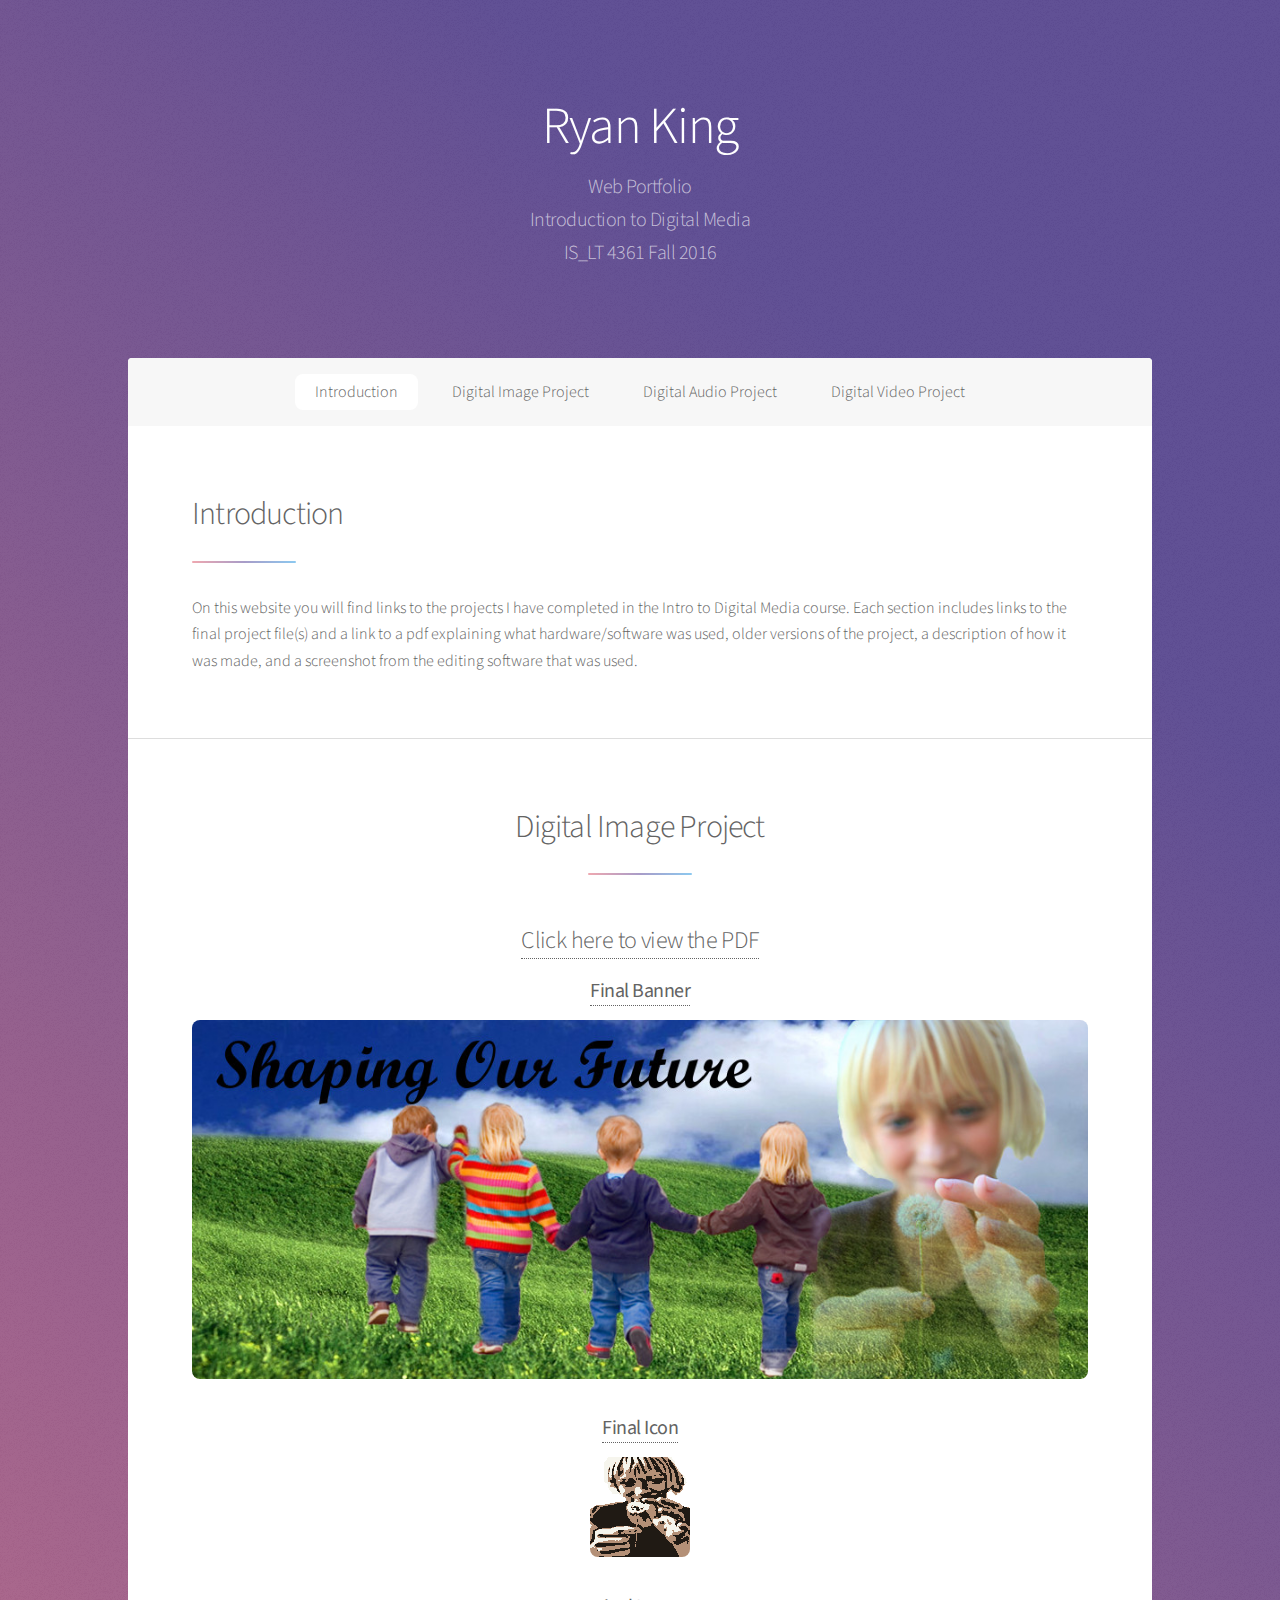
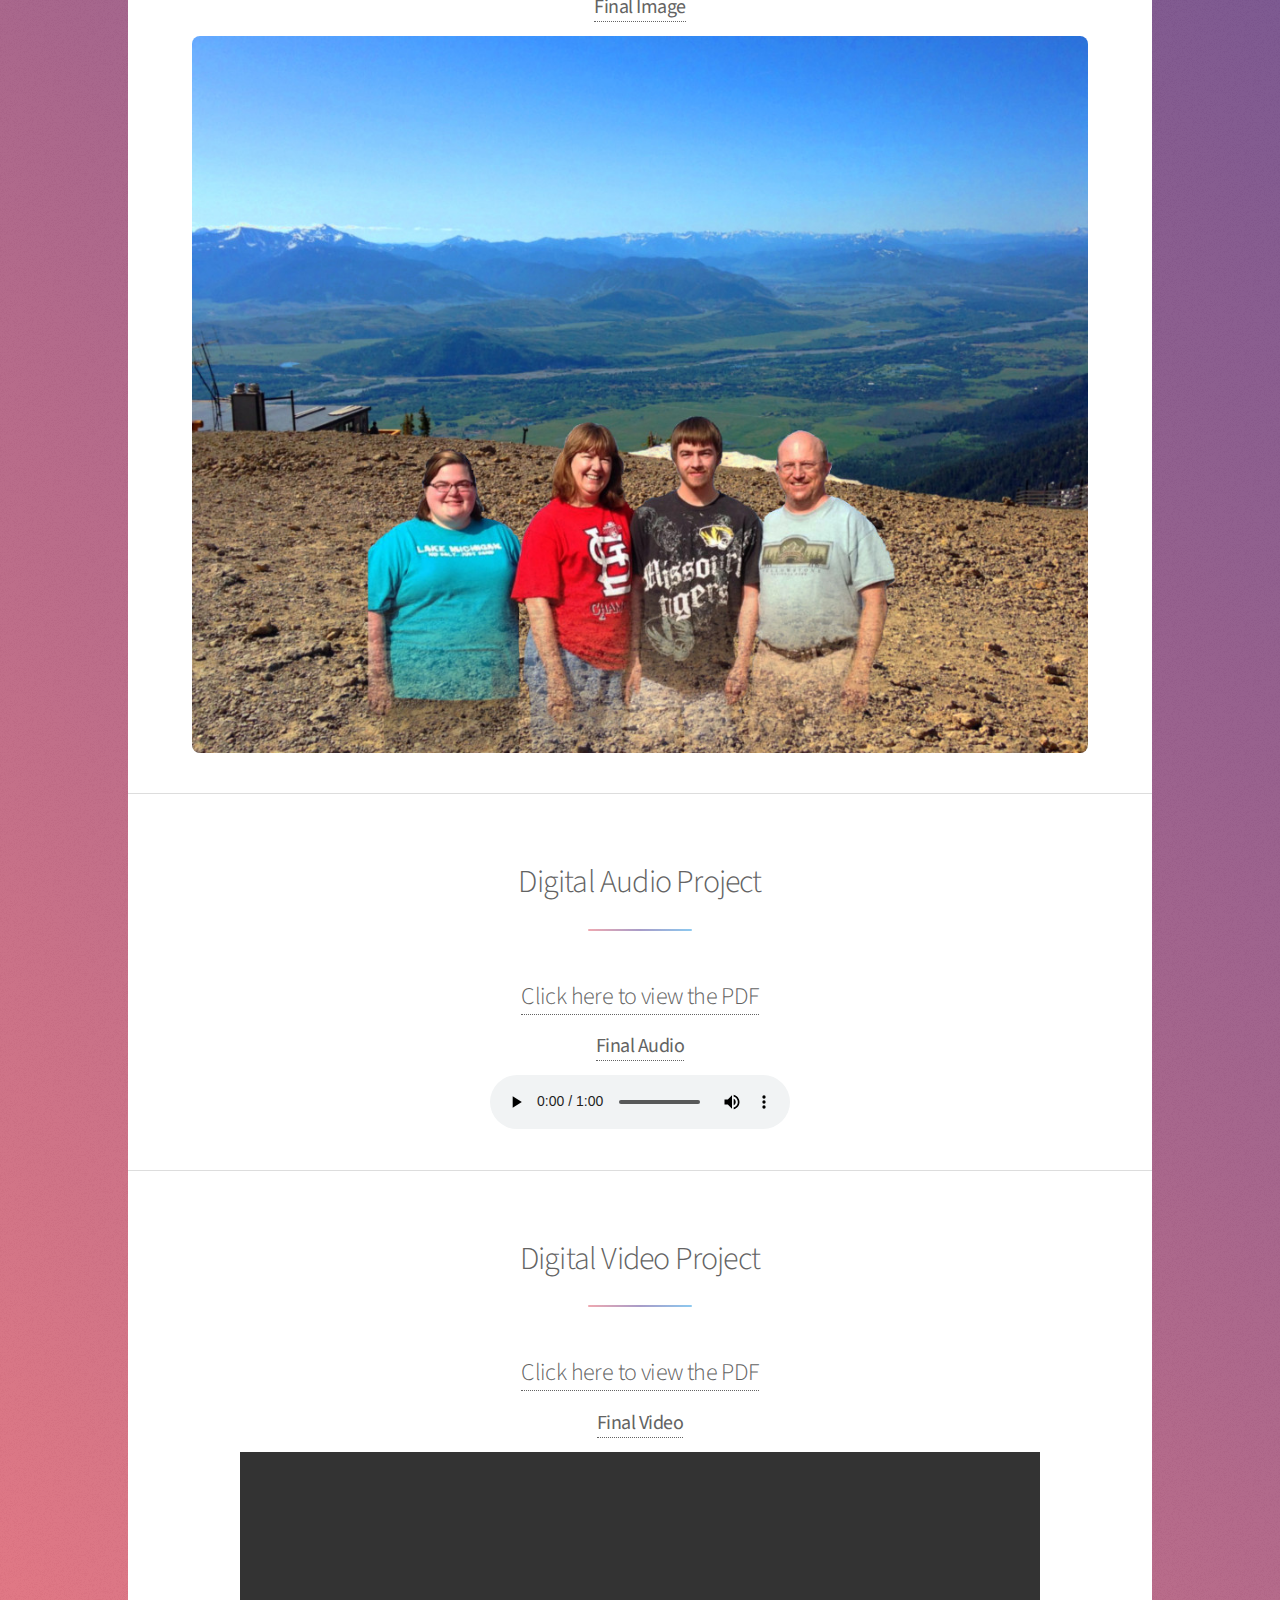
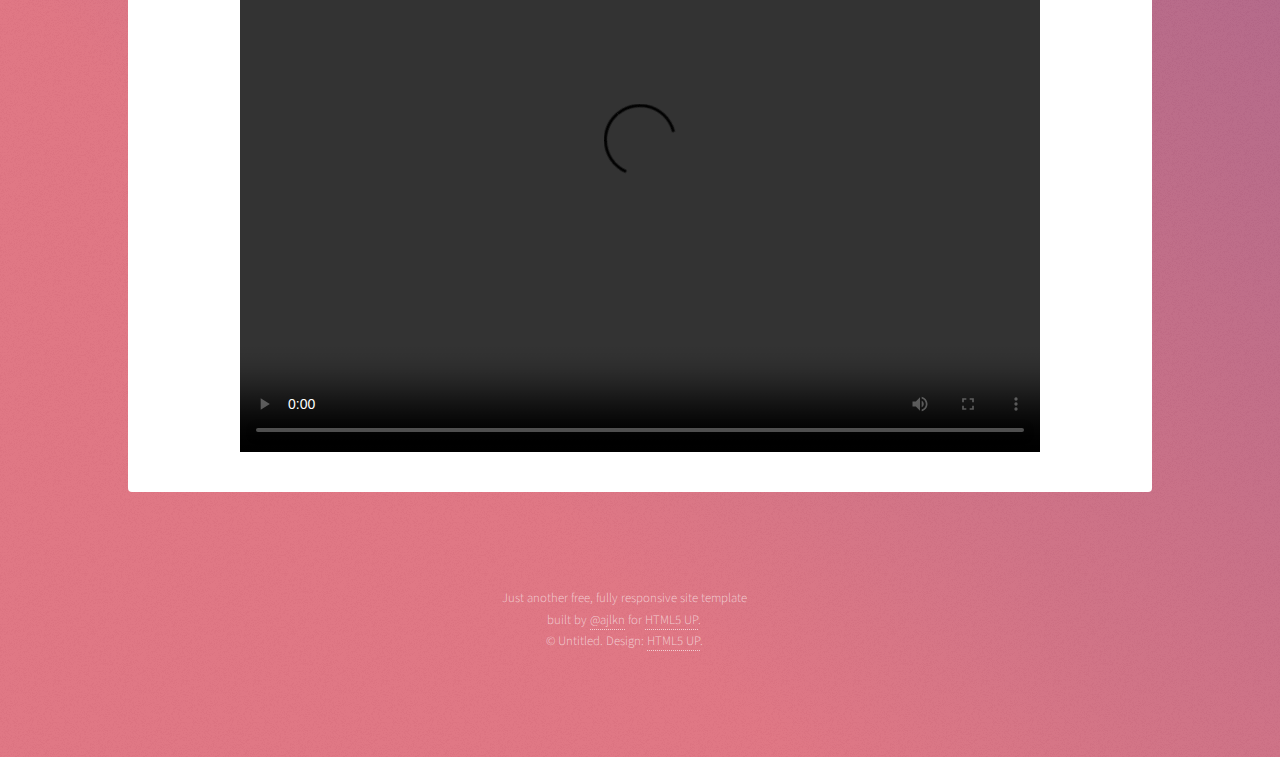
==== commit 2cdda036: "Add files via upload" ====
--- a/DM/A4/index.html
+++ b/DM/A4/index.html
@@ -24,7 +24,7 @@
 						<h1>Ryan King</h1>
 						<p>Web Portfolio <br 
 						/>Introduction to Digital Media<br 
-						/>IS_LT 7361 Fall 2016</p>
+						/>IS_LT 4361 Fall 2016</p>
 					</header>
 
 				<!-- Nav -->
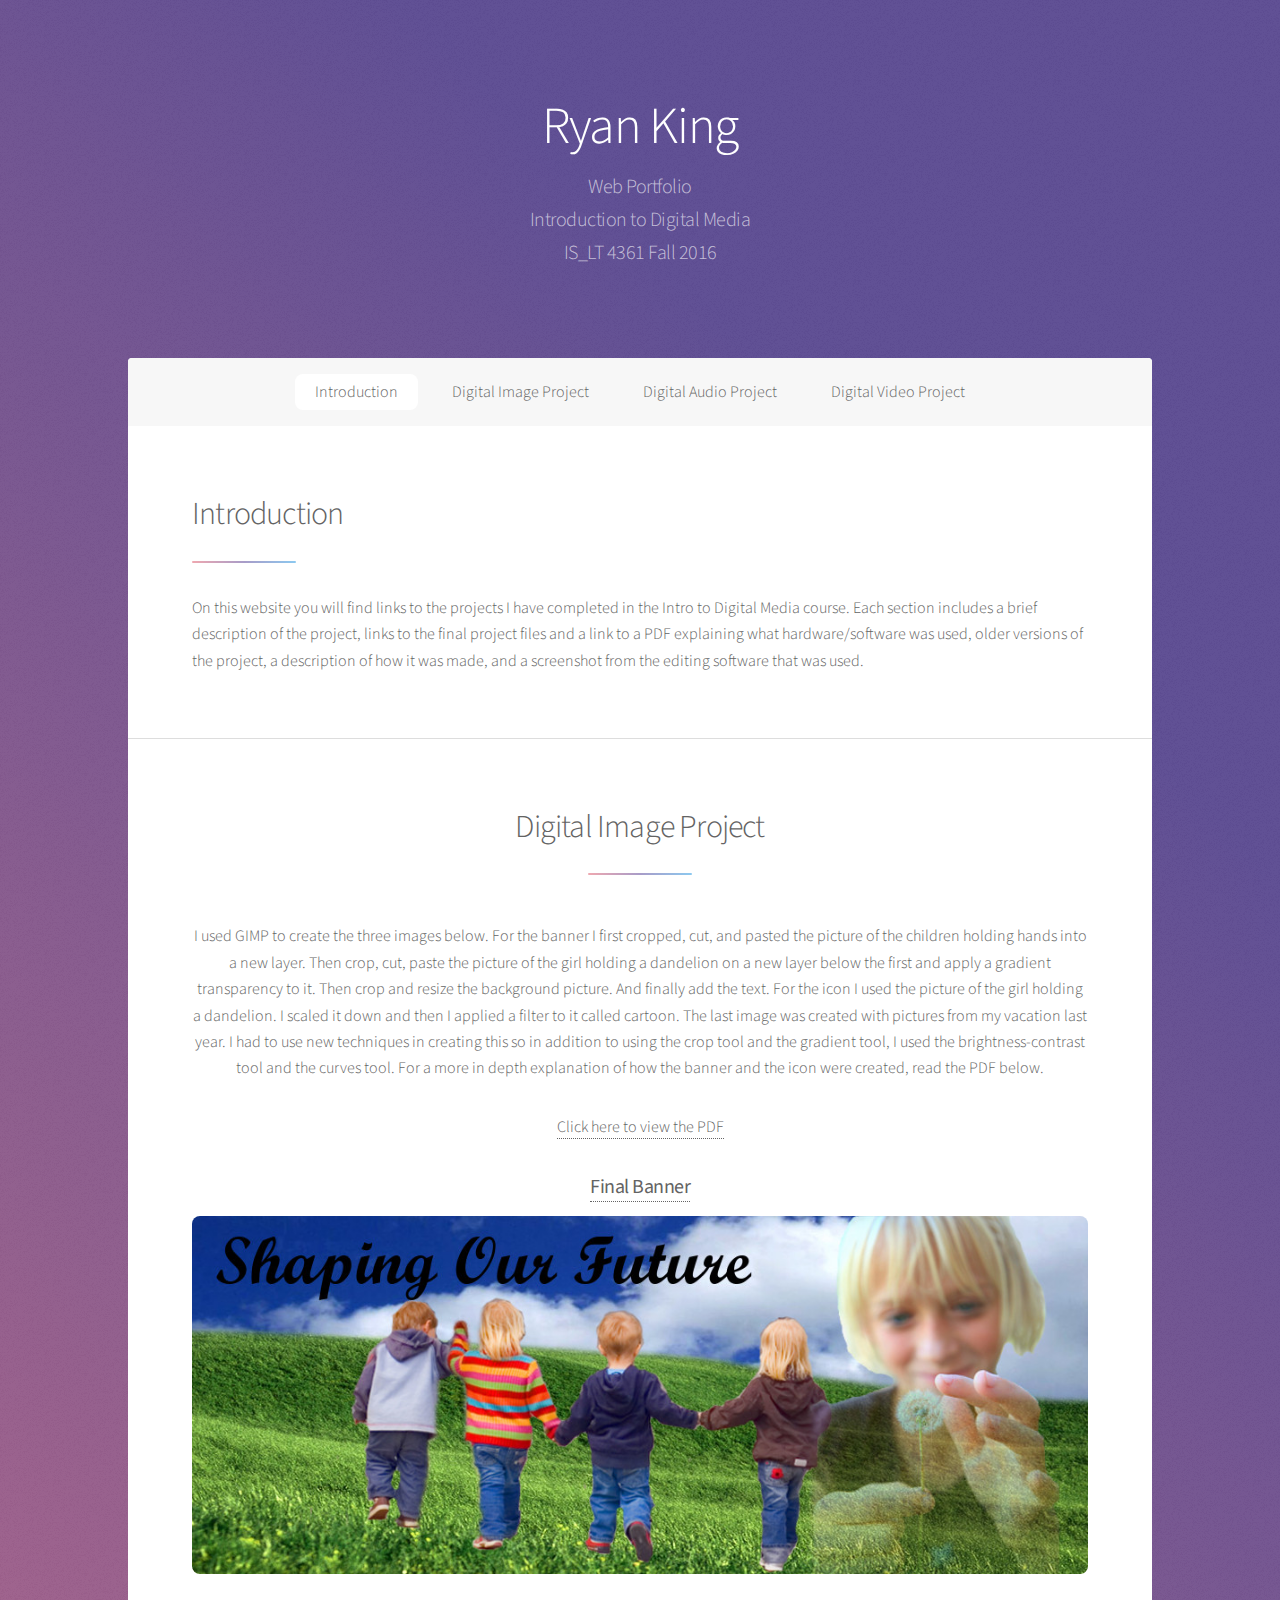
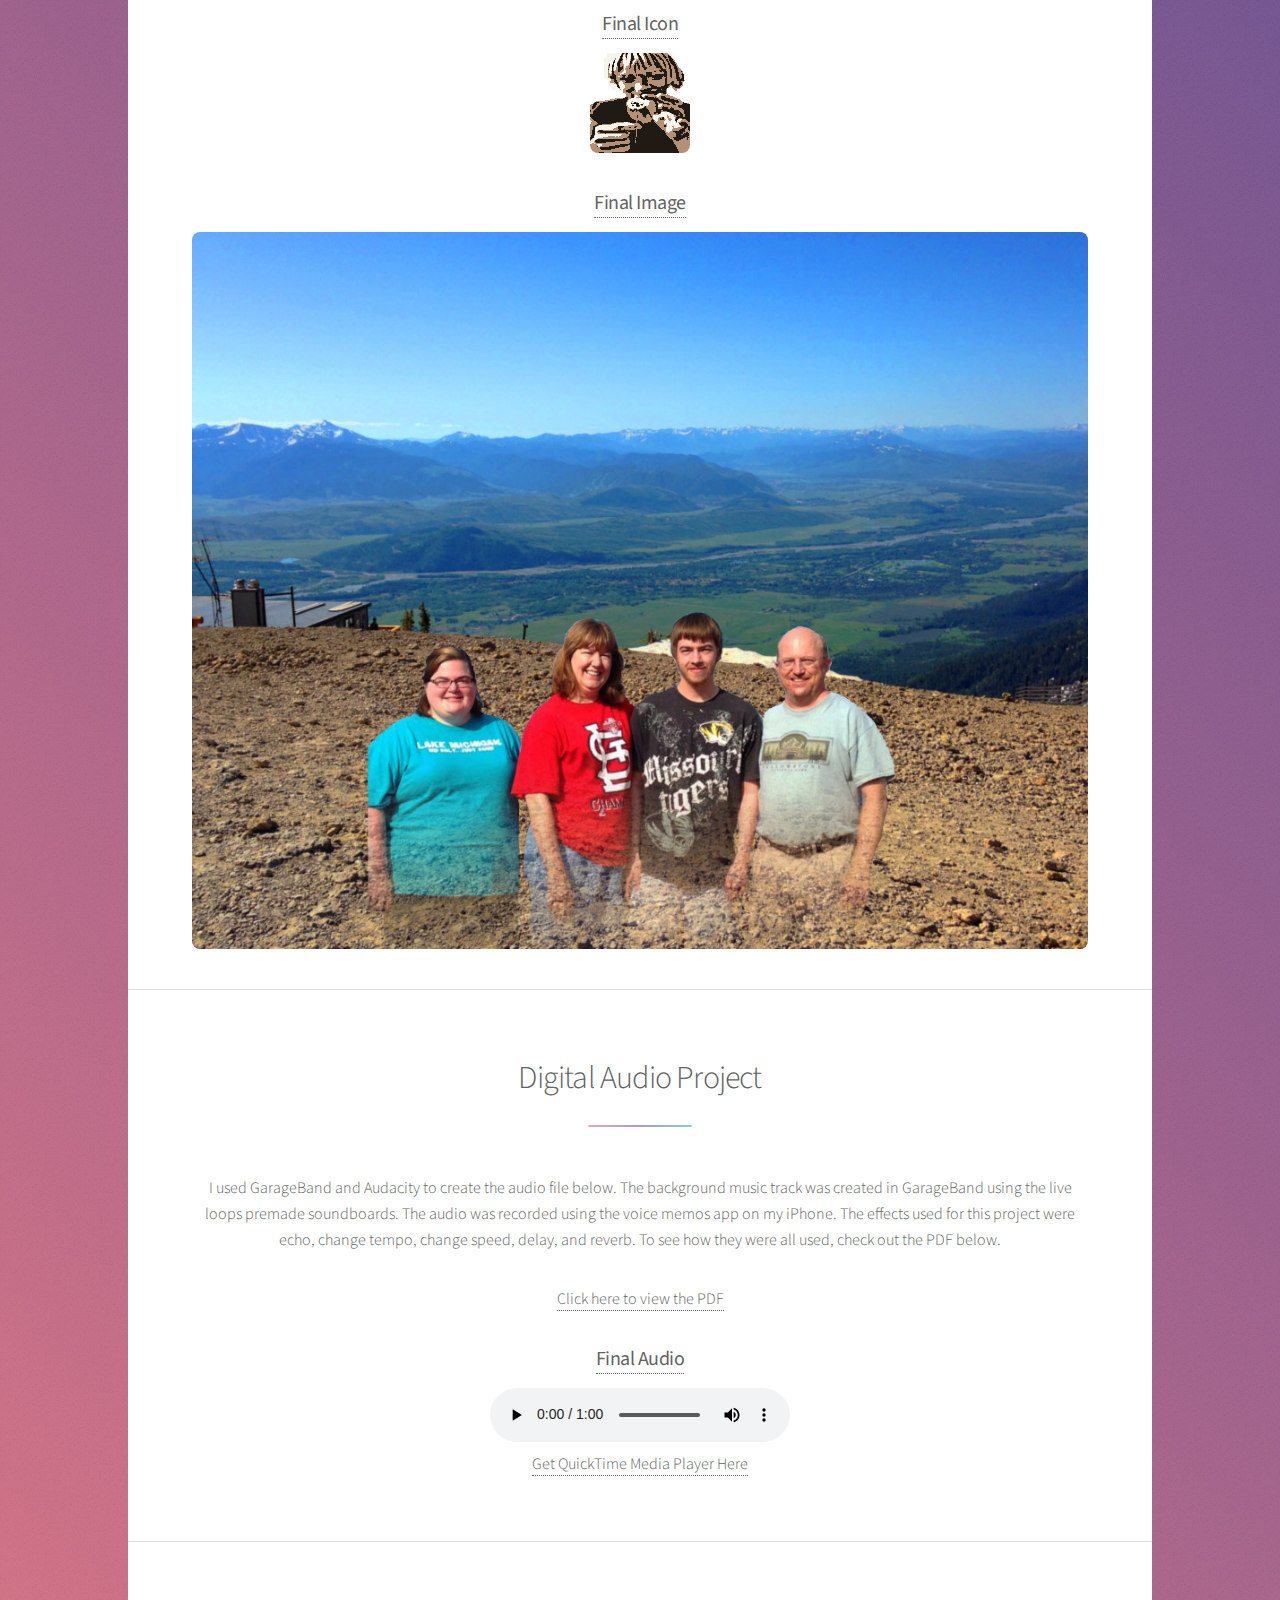
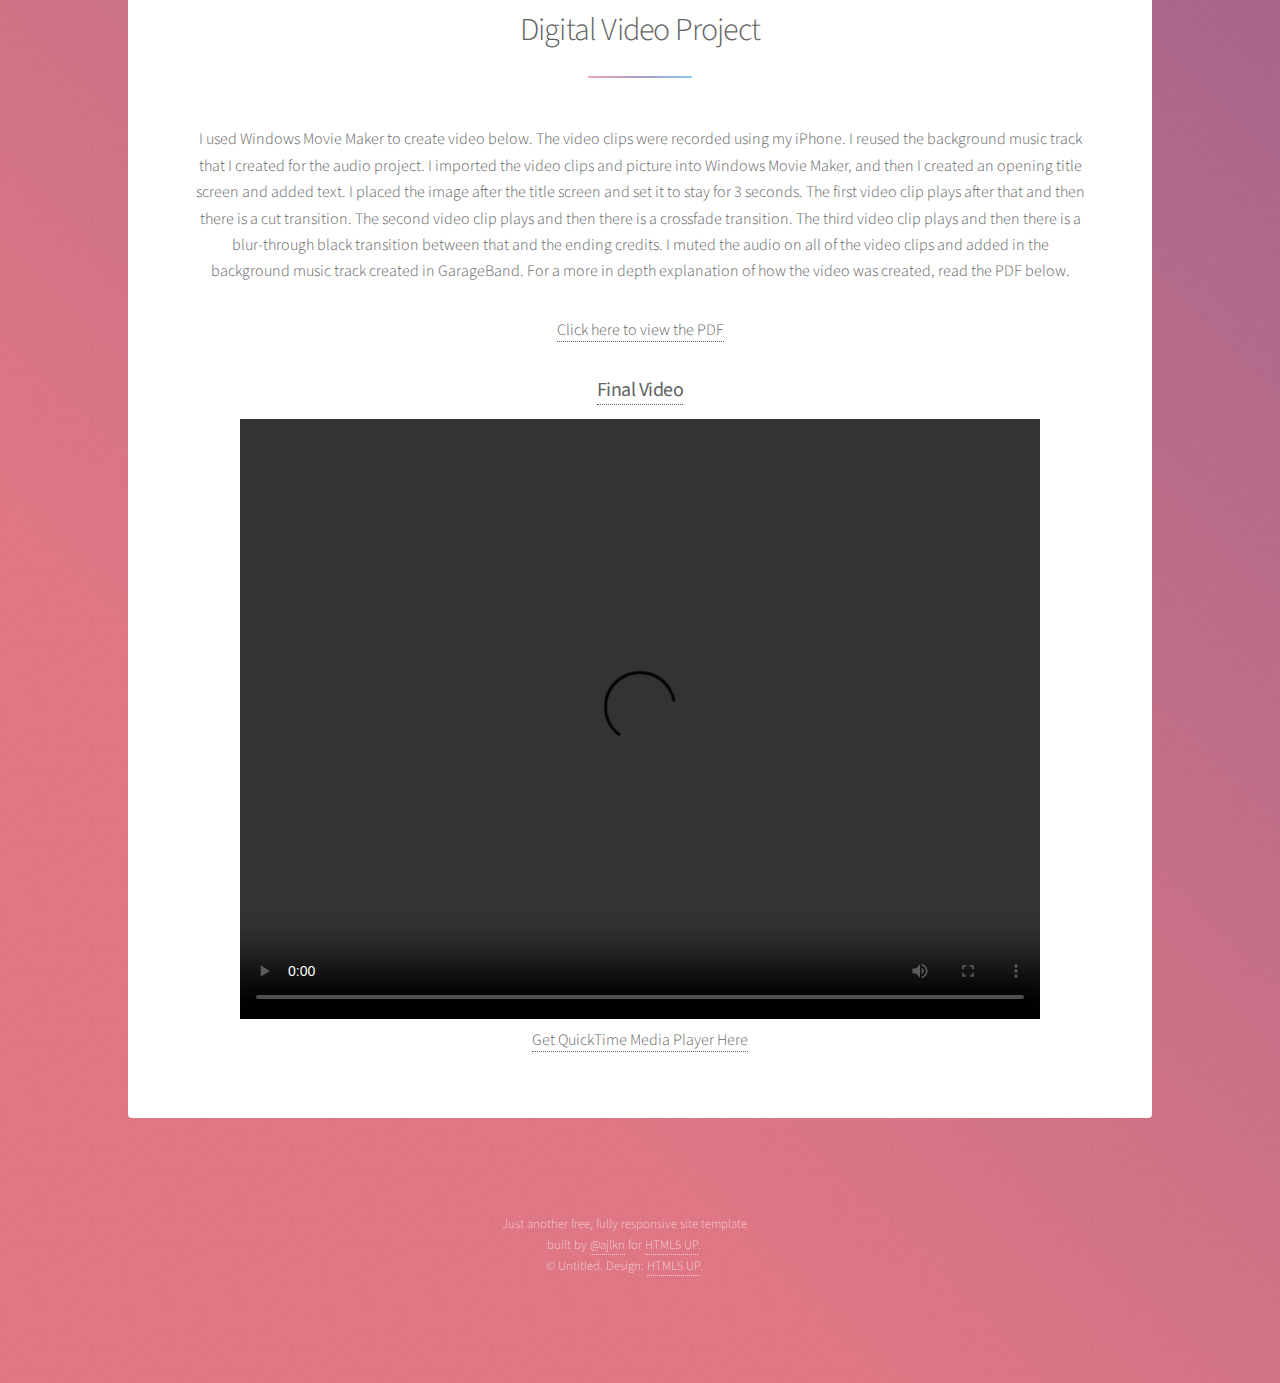
==== commit 57b74301: "Add files via upload" ====
--- a/DM/A4/index.html
+++ b/DM/A4/index.html
@@ -47,7 +47,7 @@
 										<header class="major">
 											<h2>Introduction</h2>
 										</header>
-										<p>On this website you will find links to the projects I have completed in the Intro to Digital Media course.  Each section includes links to the final project file(s) and a link to a pdf explaining what hardware/software was used, older versions of the project, a description of how it was made, and a screenshot from the editing software that was used.</p>
+										<p>On this website you will find links to the projects I have completed in the Intro to Digital Media course.  Each section includes a brief description of the project, links to the final project files and a link to a PDF explaining what hardware/software was used, older versions of the project, a description of how it was made, and a screenshot from the editing software that was used.</p>
 									</div>
 								</div>
 							</section>
@@ -57,7 +57,8 @@
 								<header class="major">
 									<h2>Digital Image Project</h2>
 								</header>
-								<h2><a href="https://rckc68.github.io/DM/A4/Project1Description.pdf" target="_blank">Click here to view the PDF</a></h2>
+								<p>I used GIMP to create the three images below.  For the banner I first cropped, cut, and pasted the picture of the children holding hands into a new layer.  Then crop, cut, paste the picture of the girl holding a dandelion on a new layer below the first and apply a gradient transparency to it.  Then crop and resize the background picture.  And finally add the text.  For the icon I used the picture of the girl holding a dandelion.  I scaled it down and then I applied a filter to it called cartoon.  The last image was created with pictures from my vacation last year.  I had to use new techniques in creating this so in addition to using the crop tool and the gradient tool, I used the brightness-contrast tool and the curves tool.  For a more in depth explanation of how the banner and the icon were created, read the PDF below.</p>
+								<p><a href="https://rckc68.github.io/DM/A4/Project1Description.pdf" target="_blank">Click here to view the PDF</a></p>
 								<h3><b><a href="https://rckc68.github.io/DM/A1/P1/ParentingBannerChanges.jpg" target="_blank">Final Banner</a></b></h3>
 								<span class="image"><img style="height: 100%; width: 100%; object-fit: contain" src="https://rckc68.github.io/DM/A1/P1/ParentingBannerChanges.jpg" alt="" /></span>
 								<br></br>
@@ -74,12 +75,14 @@
 								<header class="major">
 									<h2>Digital Audio Project</h2>
 								</header>
-								<h2><a href="https://rckc68.github.io/DM/A4/Project2Description.pdf" target="_blank">Click here to view the PDF</a></h2>
+								<p>I used GarageBand and Audacity to create the audio file below.  The background music track was created in GarageBand using the live loops premade soundboards.  The audio was recorded using the voice memos app on my iPhone.  The effects used for this project were echo, change tempo, change speed, delay, and reverb.  To see how they were all used, check out the PDF below.</p>
+								<p><a href="https://rckc68.github.io/DM/A4/Project2Description.pdf" target="_blank">Click here to view the PDF</a></p>
 								<h3><b><a href="https://rckc68.github.io/DM/A2/audioprojectfinal2.mp3" target="_blank">Final Audio</a></b></h3>
 								<audio controls>
 									<source src="https://rckc68.github.io/DM/A2/audioprojectfinal2.mp3" type="audio/mp3">
 									Your browser does not support the audio element.
 								</audio>
+								<p><a href="https://support.apple.com/kb/DL837?locale=en_US" target="_blank">Get QuickTime Media Player Here</a></p>
 							</section>
 
 						<!-- Third Section -->
@@ -87,12 +90,14 @@
 								<header class="major">
 									<h2>Digital Video Project</h2>
 								</header>
-								<h2><a href="https://rckc68.github.io/DM/A4/Project3Description.pdf" target="_blank">Click here to view the PDF</a></h2>
+								<p>I used Windows Movie Maker to create video below.  The video clips were recorded using my iPhone.  I reused the background music track that I created for the audio project.  I imported the video clips and picture into Windows Movie Maker, and then I created an opening title screen and added text.  I placed the image after the title screen and set it to stay for 3 seconds.  The first video clip plays after that and then there is a cut transition.  The second video clip plays and then there is a crossfade transition.  The third video clip plays and then there is a blur-through black transition between that and the ending credits.  I muted the audio on all of the video clips and added in the background music track created in GarageBand.  For a more in depth explanation of how the video was created, read the PDF below.</p>
+								<p><a href="https://rckc68.github.io/DM/A4/Project3Description.pdf" target="_blank">Click here to view the PDF</a></p>
 								<h3><b><a href="https://rckc68.github.io/DM/A3/video_project_final.mp4" target="_blank">Final Video</a></b></h3>
 								<video width="800" height="600" controls>
 									<source src="https://rckc68.github.io/DM/A3/video_project_final.mp4" type="video/mp4">
 									Your browser does not support the video element.
 								</video>
+								<p><a href="https://support.apple.com/kb/DL837?locale=en_US" target="_blank">Get QuickTime Media Player Here</a></p>
 							</section>
 
 					</div>
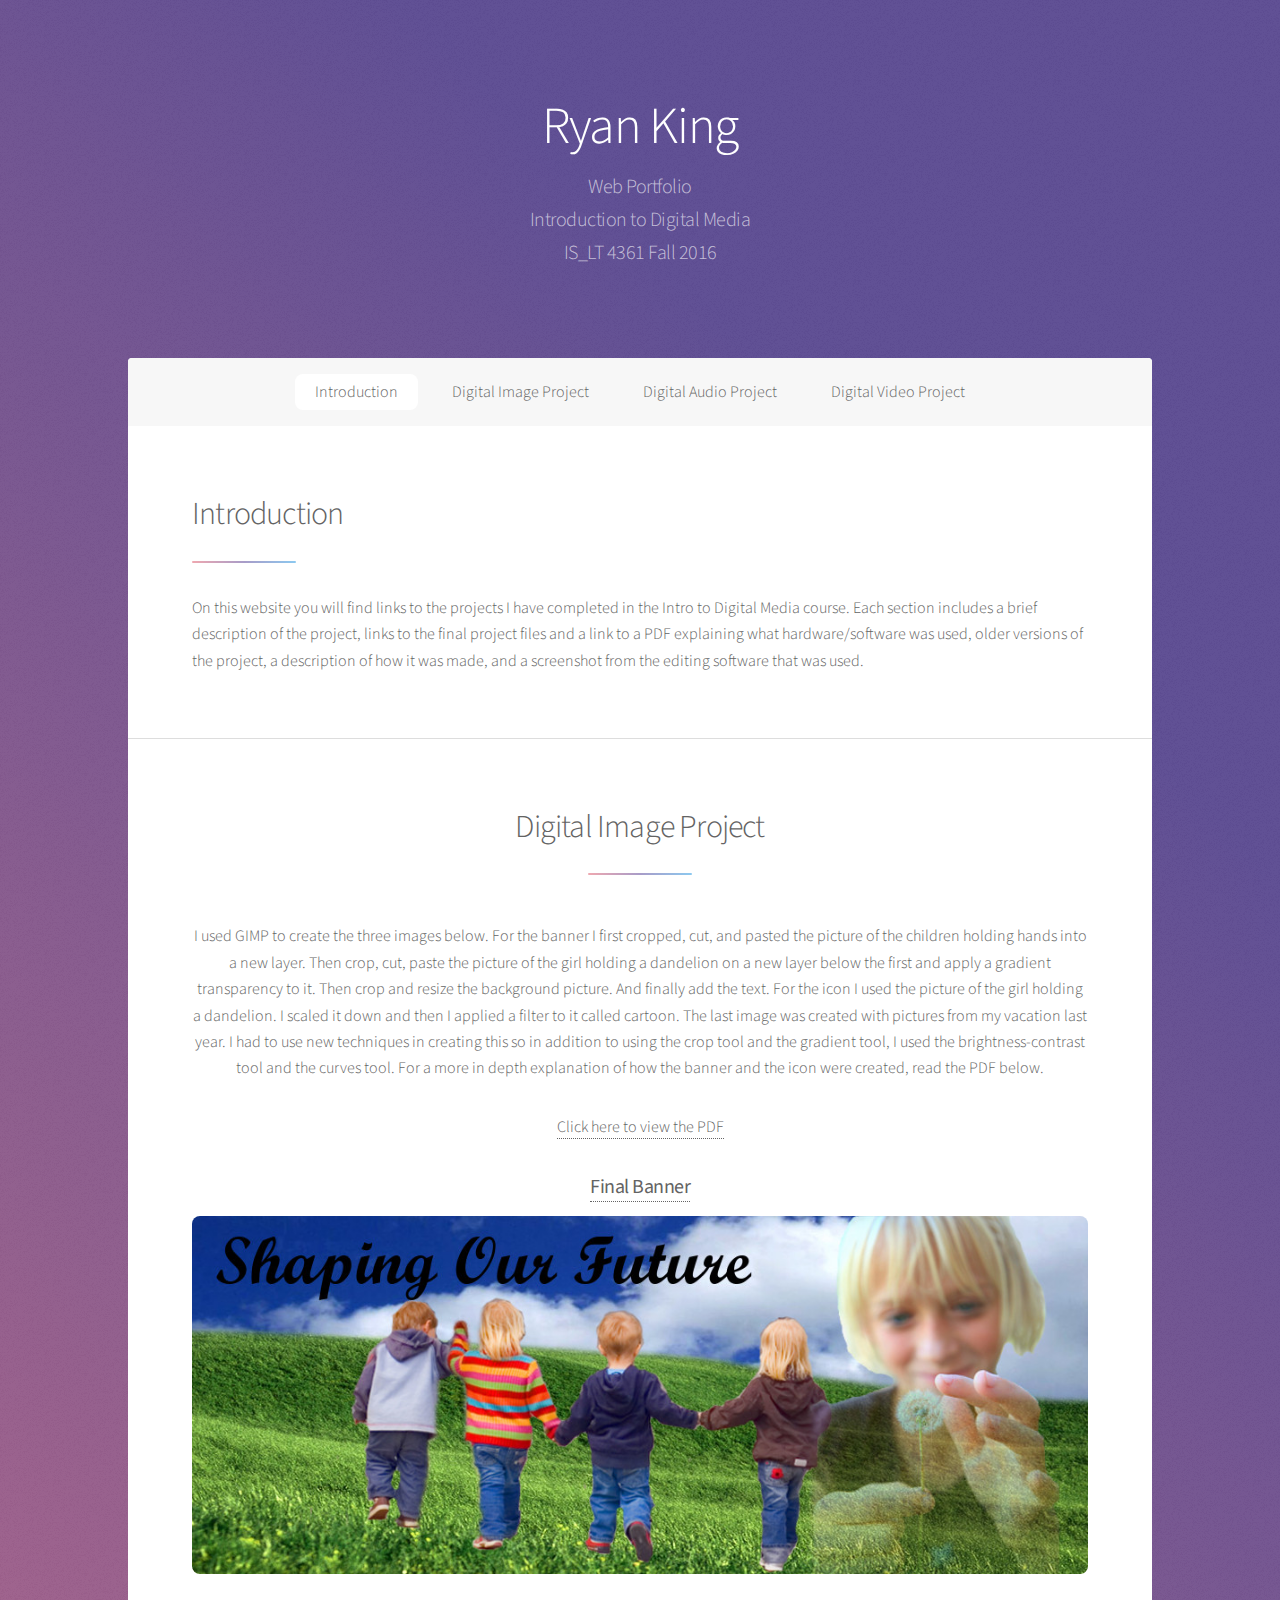
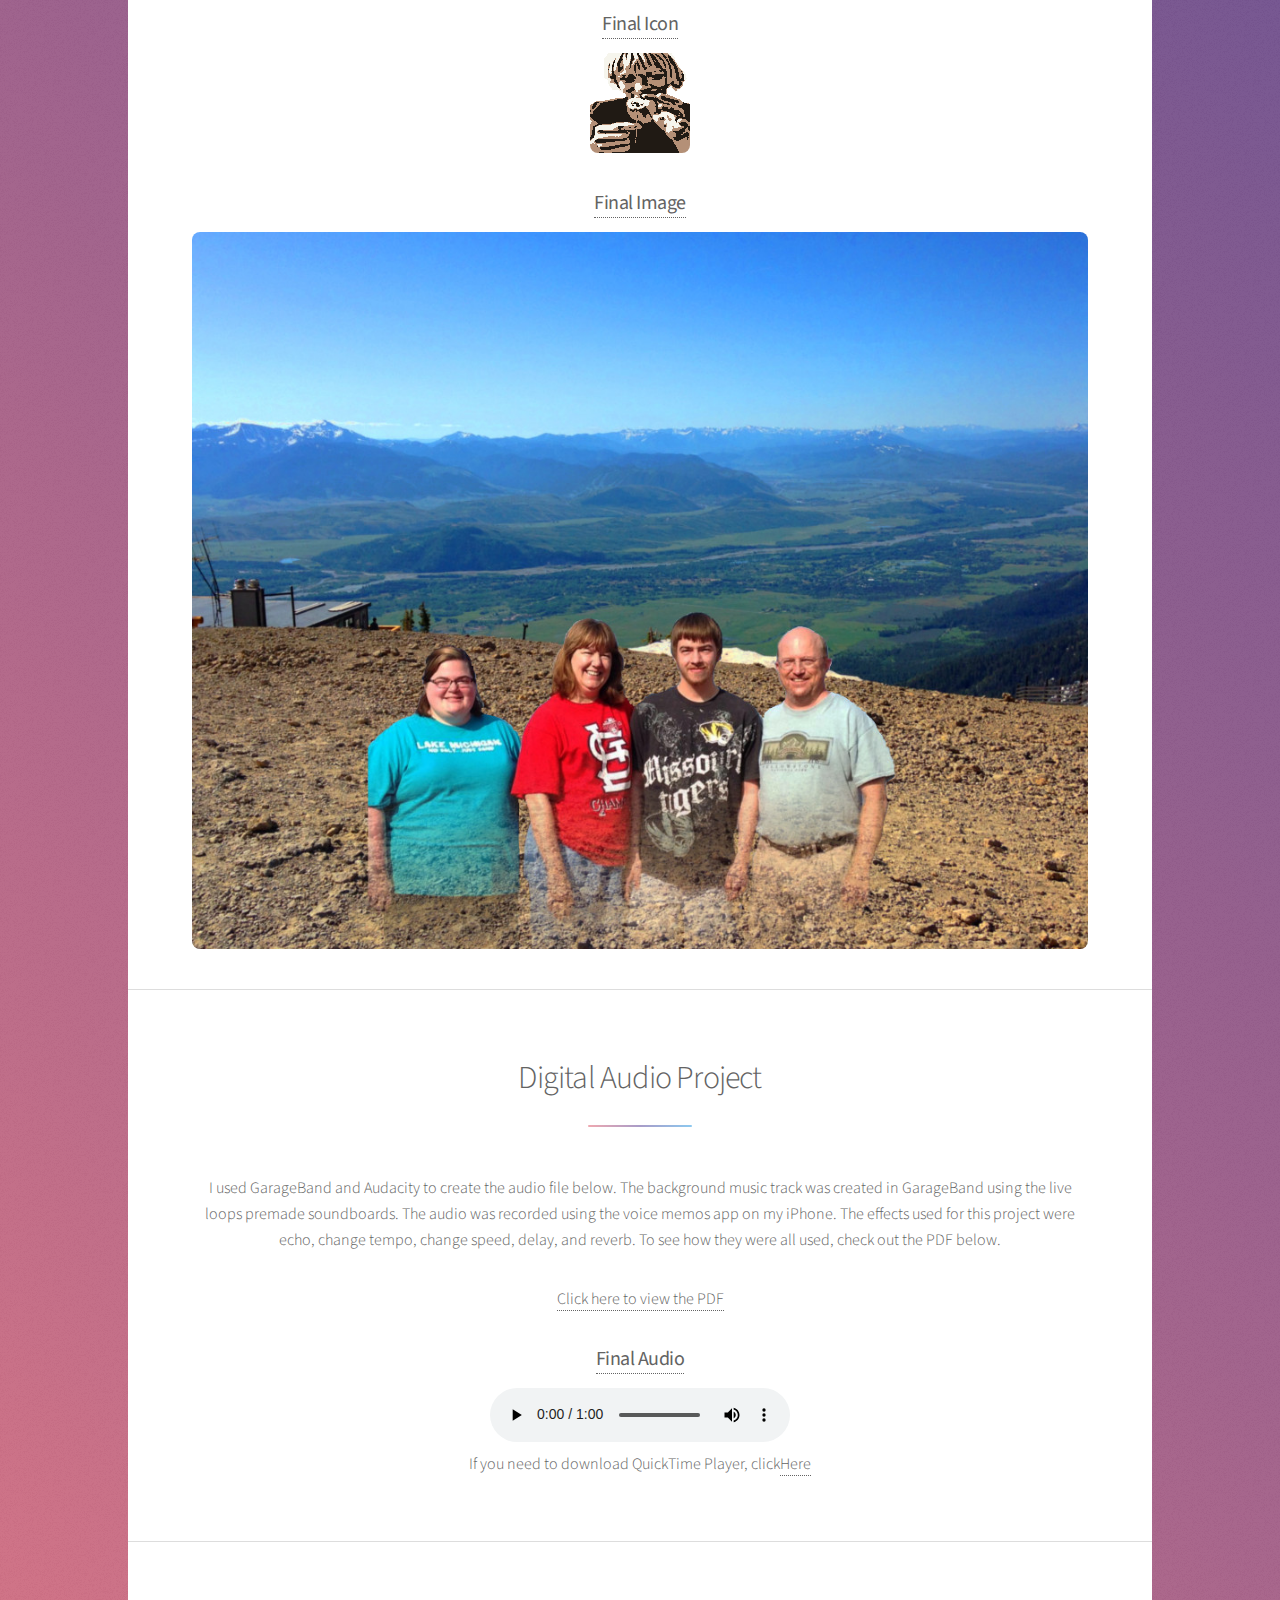
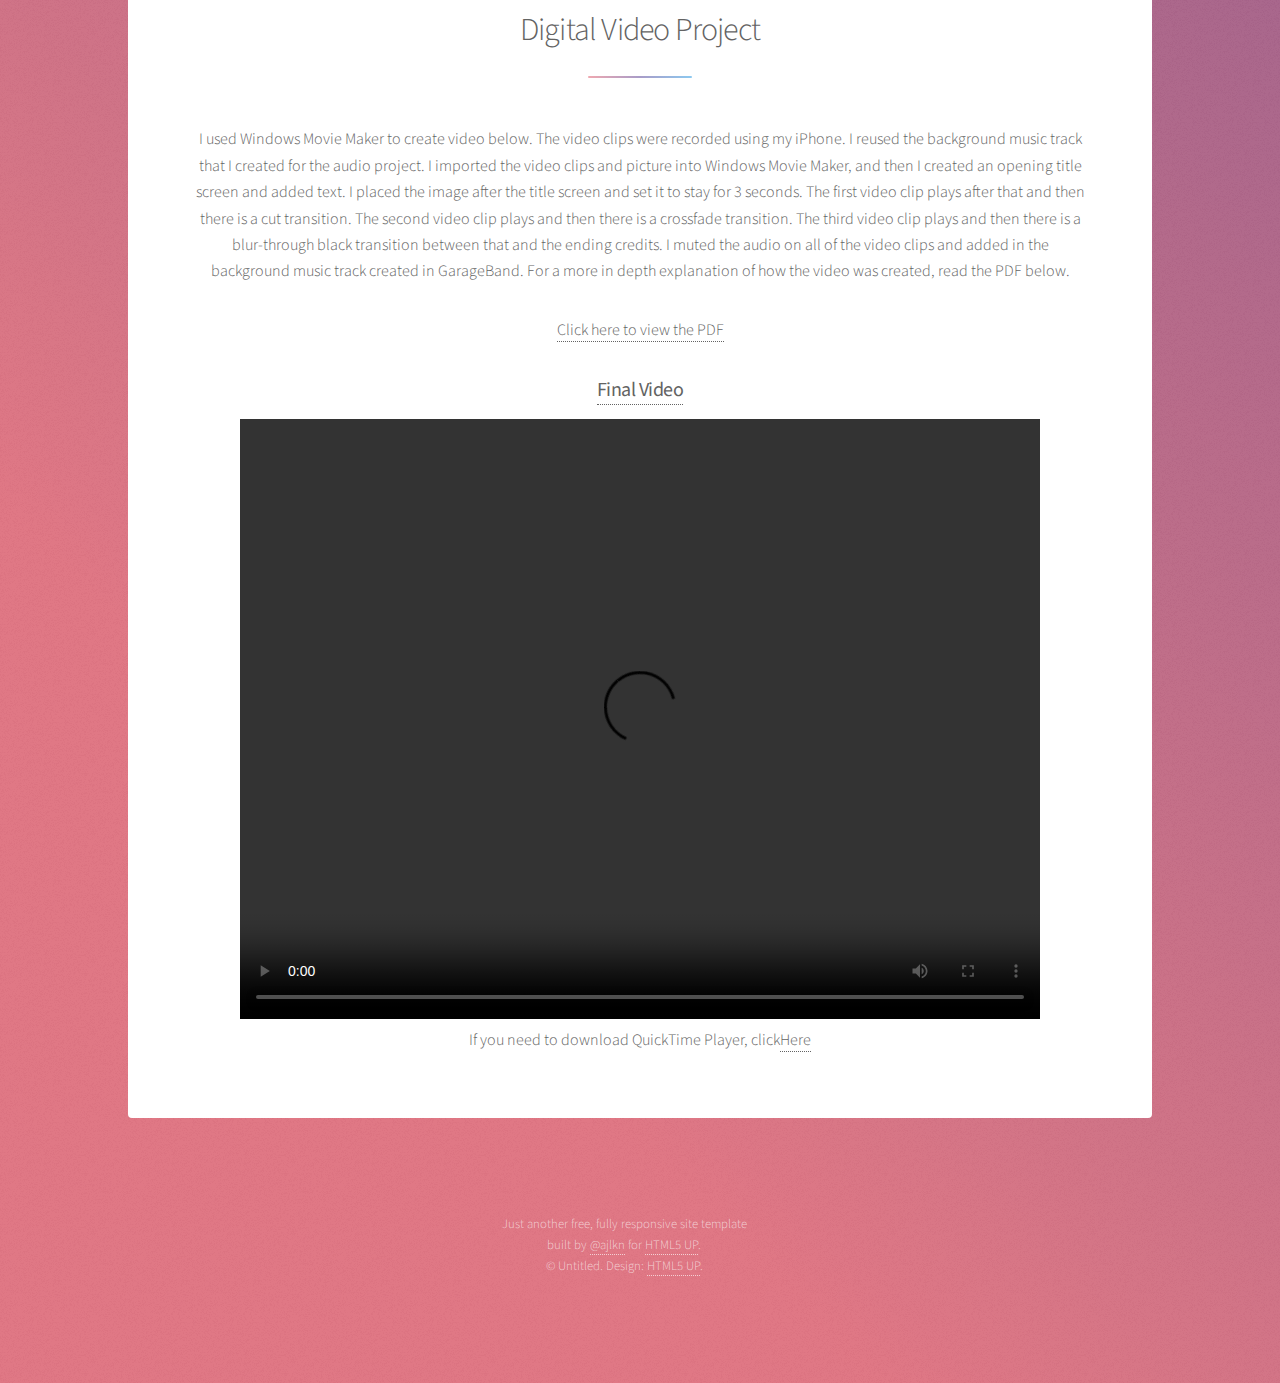
==== commit dc8ce9dc: "Add files via upload" ====
--- a/DM/A4/index.html
+++ b/DM/A4/index.html
@@ -82,7 +82,7 @@
 									<source src="https://rckc68.github.io/DM/A2/audioprojectfinal2.mp3" type="audio/mp3">
 									Your browser does not support the audio element.
 								</audio>
-								<p><a href="https://support.apple.com/kb/DL837?locale=en_US" target="_blank">Get QuickTime Media Player Here</a></p>
+								<p>If you need to download QuickTime Player, click<a href="https://support.apple.com/kb/DL837?locale=en_US" target="_blank">Here</a></p>
 							</section>
 
 						<!-- Third Section -->
@@ -97,7 +97,7 @@
 									<source src="https://rckc68.github.io/DM/A3/video_project_final.mp4" type="video/mp4">
 									Your browser does not support the video element.
 								</video>
-								<p><a href="https://support.apple.com/kb/DL837?locale=en_US" target="_blank">Get QuickTime Media Player Here</a></p>
+								<p>If you need to download QuickTime Player, click<a href="https://support.apple.com/kb/DL837?locale=en_US" target="_blank">Here</a></p>
 							</section>
 
 					</div>
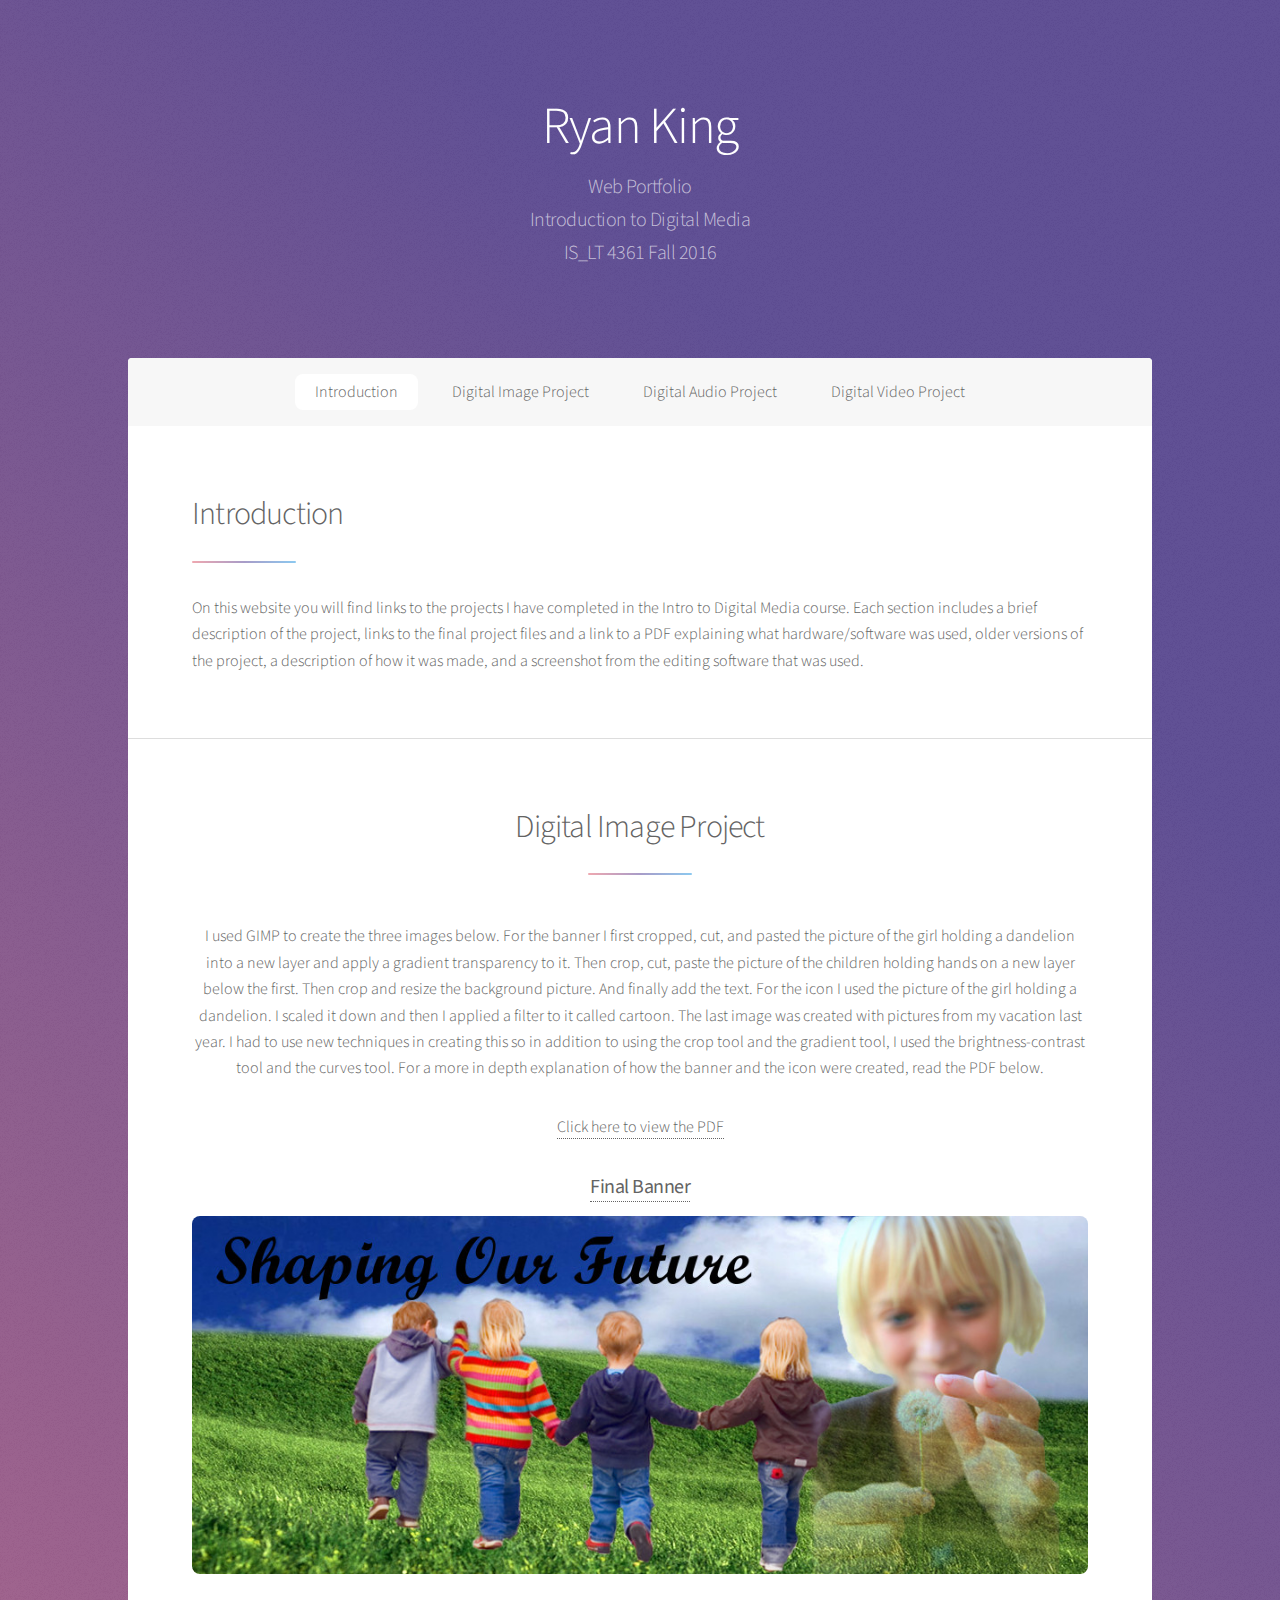
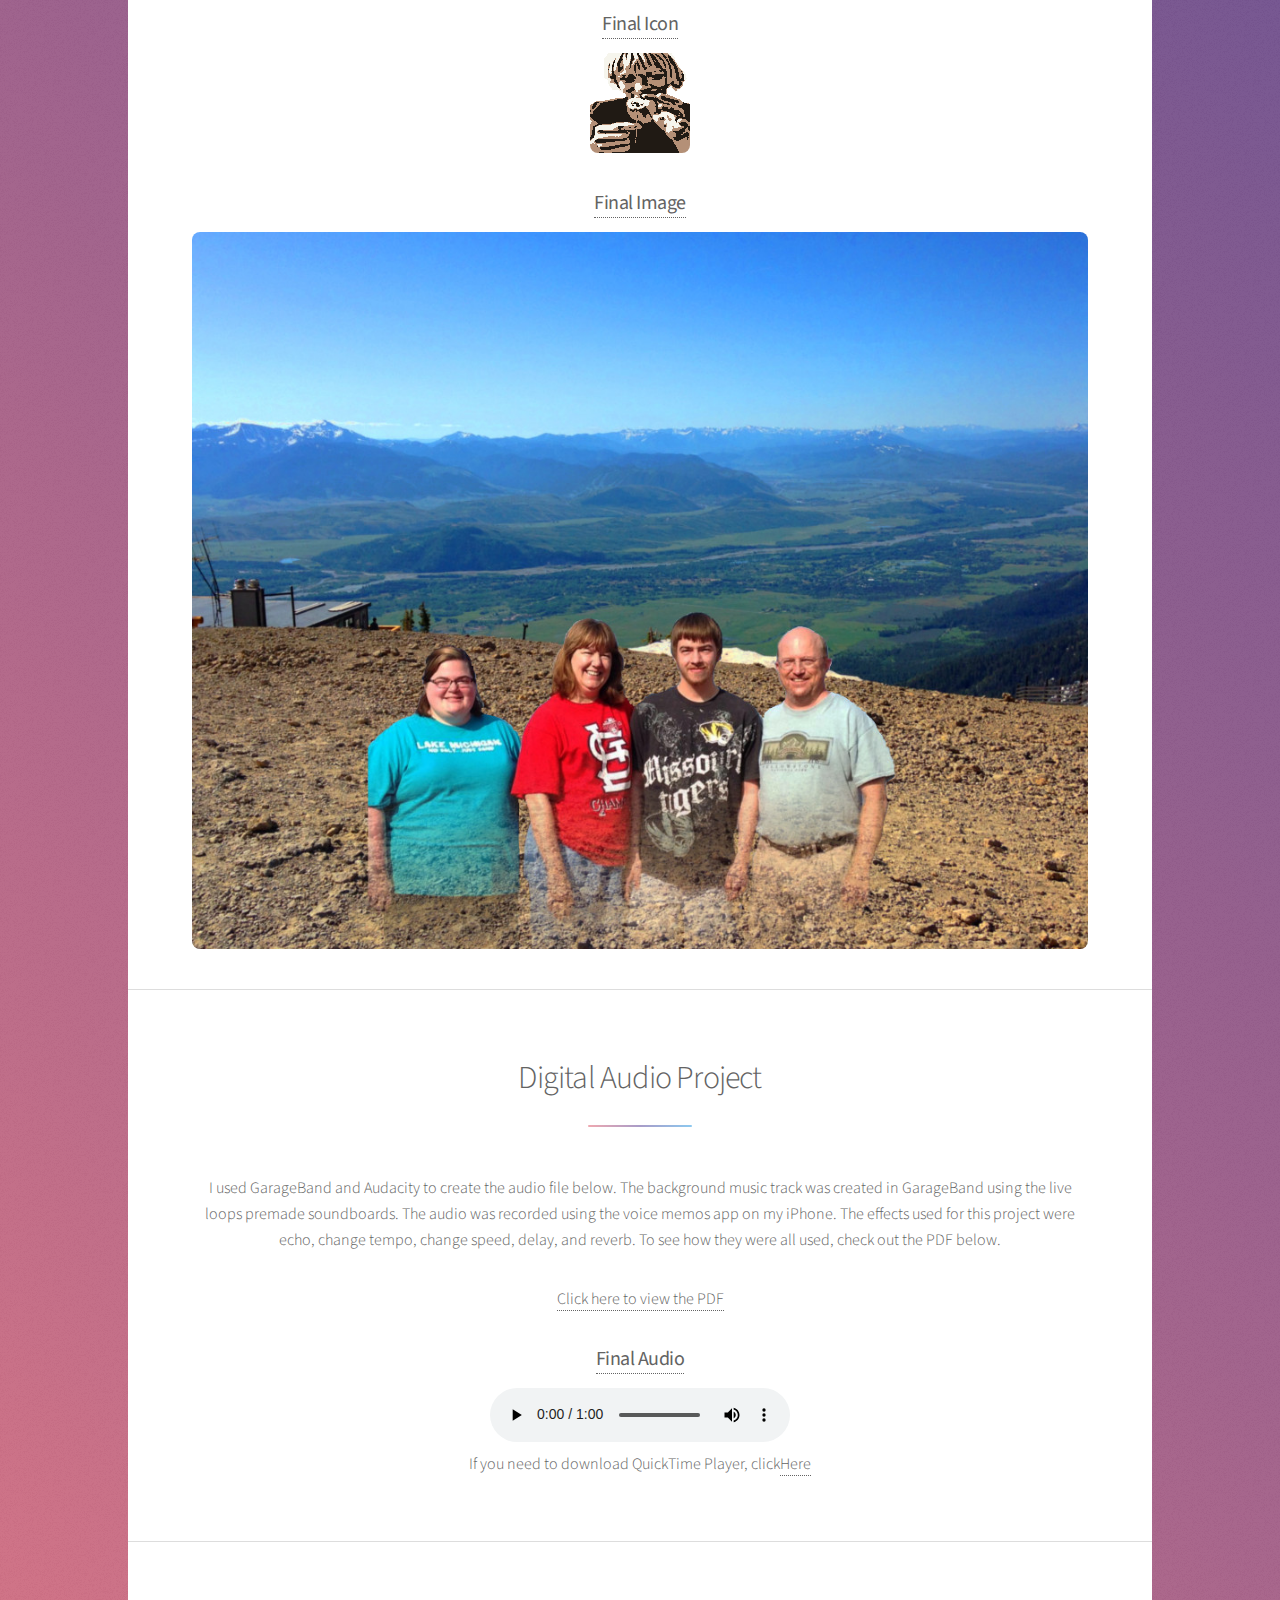
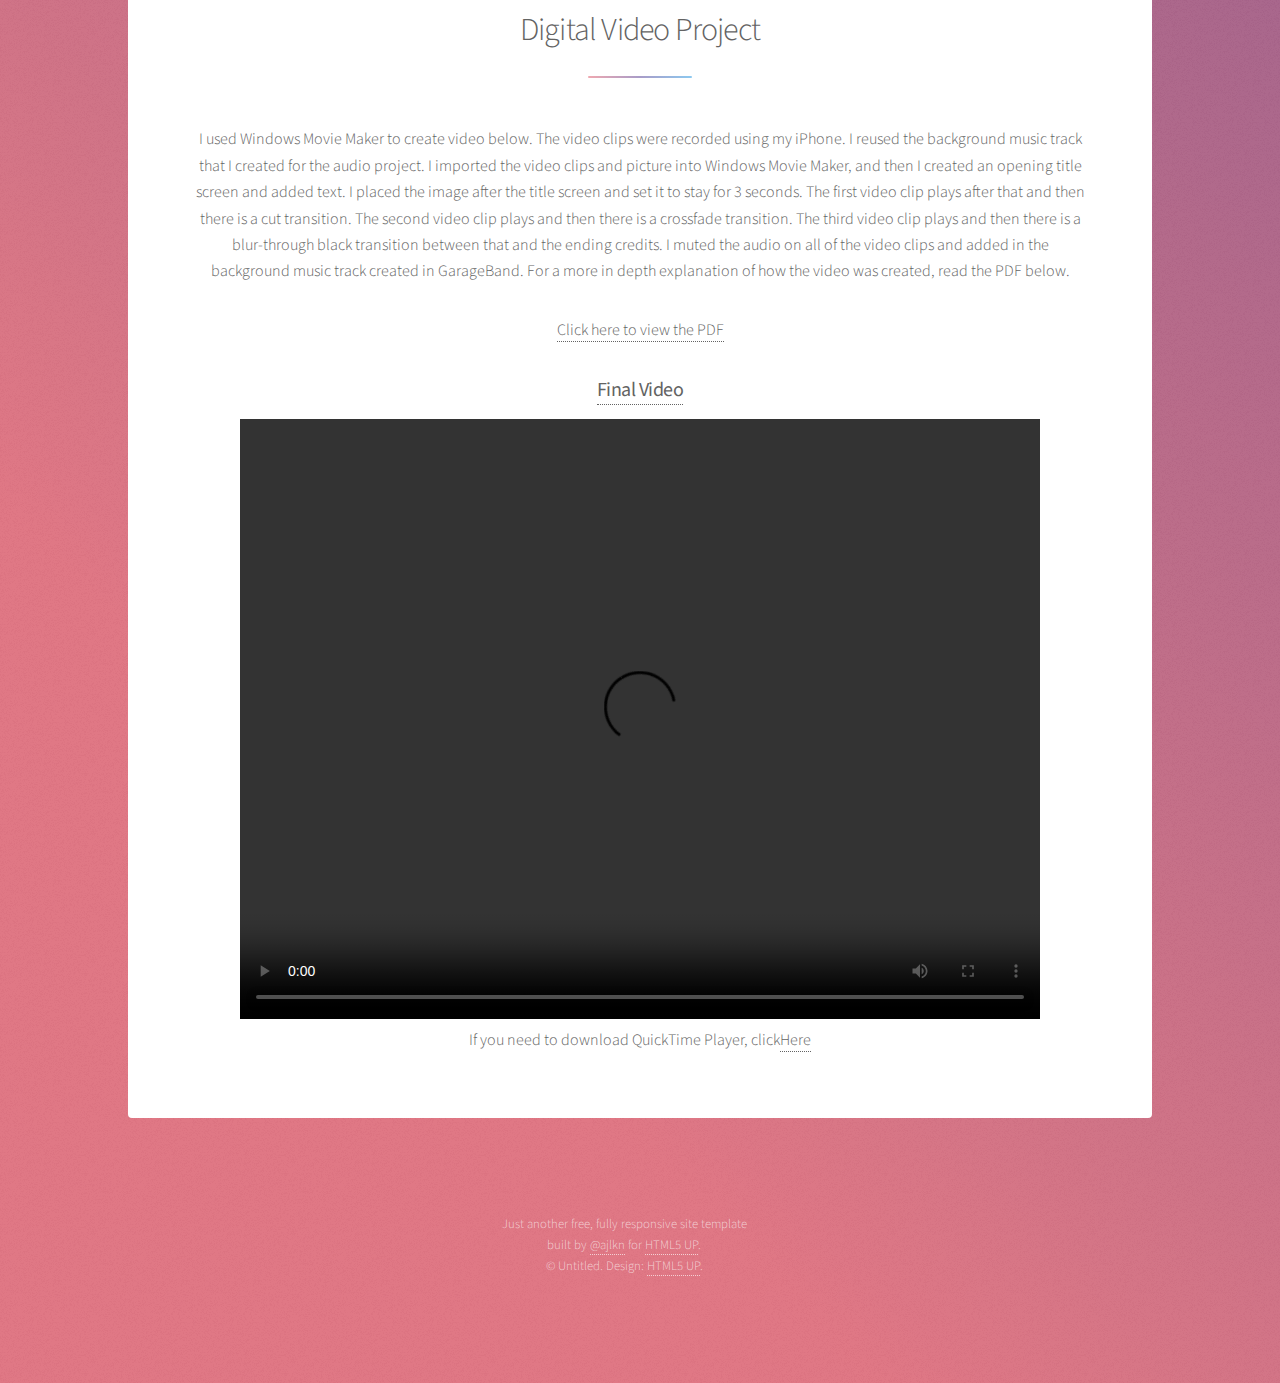
==== commit 386d7ec0: "Add files via upload" ====
--- a/DM/A4/index.html
+++ b/DM/A4/index.html
@@ -57,7 +57,7 @@
 								<header class="major">
 									<h2>Digital Image Project</h2>
 								</header>
-								<p>I used GIMP to create the three images below.  For the banner I first cropped, cut, and pasted the picture of the children holding hands into a new layer.  Then crop, cut, paste the picture of the girl holding a dandelion on a new layer below the first and apply a gradient transparency to it.  Then crop and resize the background picture.  And finally add the text.  For the icon I used the picture of the girl holding a dandelion.  I scaled it down and then I applied a filter to it called cartoon.  The last image was created with pictures from my vacation last year.  I had to use new techniques in creating this so in addition to using the crop tool and the gradient tool, I used the brightness-contrast tool and the curves tool.  For a more in depth explanation of how the banner and the icon were created, read the PDF below.</p>
+								<p>I used GIMP to create the three images below.  For the banner I first cropped, cut, and pasted the picture of the girl holding a dandelion into a new layer and apply a gradient transparency to it.  Then crop, cut, paste the picture of the children holding hands on a new layer below the first.  Then crop and resize the background picture.  And finally add the text.  For the icon I used the picture of the girl holding a dandelion.  I scaled it down and then I applied a filter to it called cartoon.  The last image was created with pictures from my vacation last year.  I had to use new techniques in creating this so in addition to using the crop tool and the gradient tool, I used the brightness-contrast tool and the curves tool.  For a more in depth explanation of how the banner and the icon were created, read the PDF below.</p>
 								<p><a href="https://rckc68.github.io/DM/A4/Project1Description.pdf" target="_blank">Click here to view the PDF</a></p>
 								<h3><b><a href="https://rckc68.github.io/DM/A1/P1/ParentingBannerChanges.jpg" target="_blank">Final Banner</a></b></h3>
 								<span class="image"><img style="height: 100%; width: 100%; object-fit: contain" src="https://rckc68.github.io/DM/A1/P1/ParentingBannerChanges.jpg" alt="" /></span>
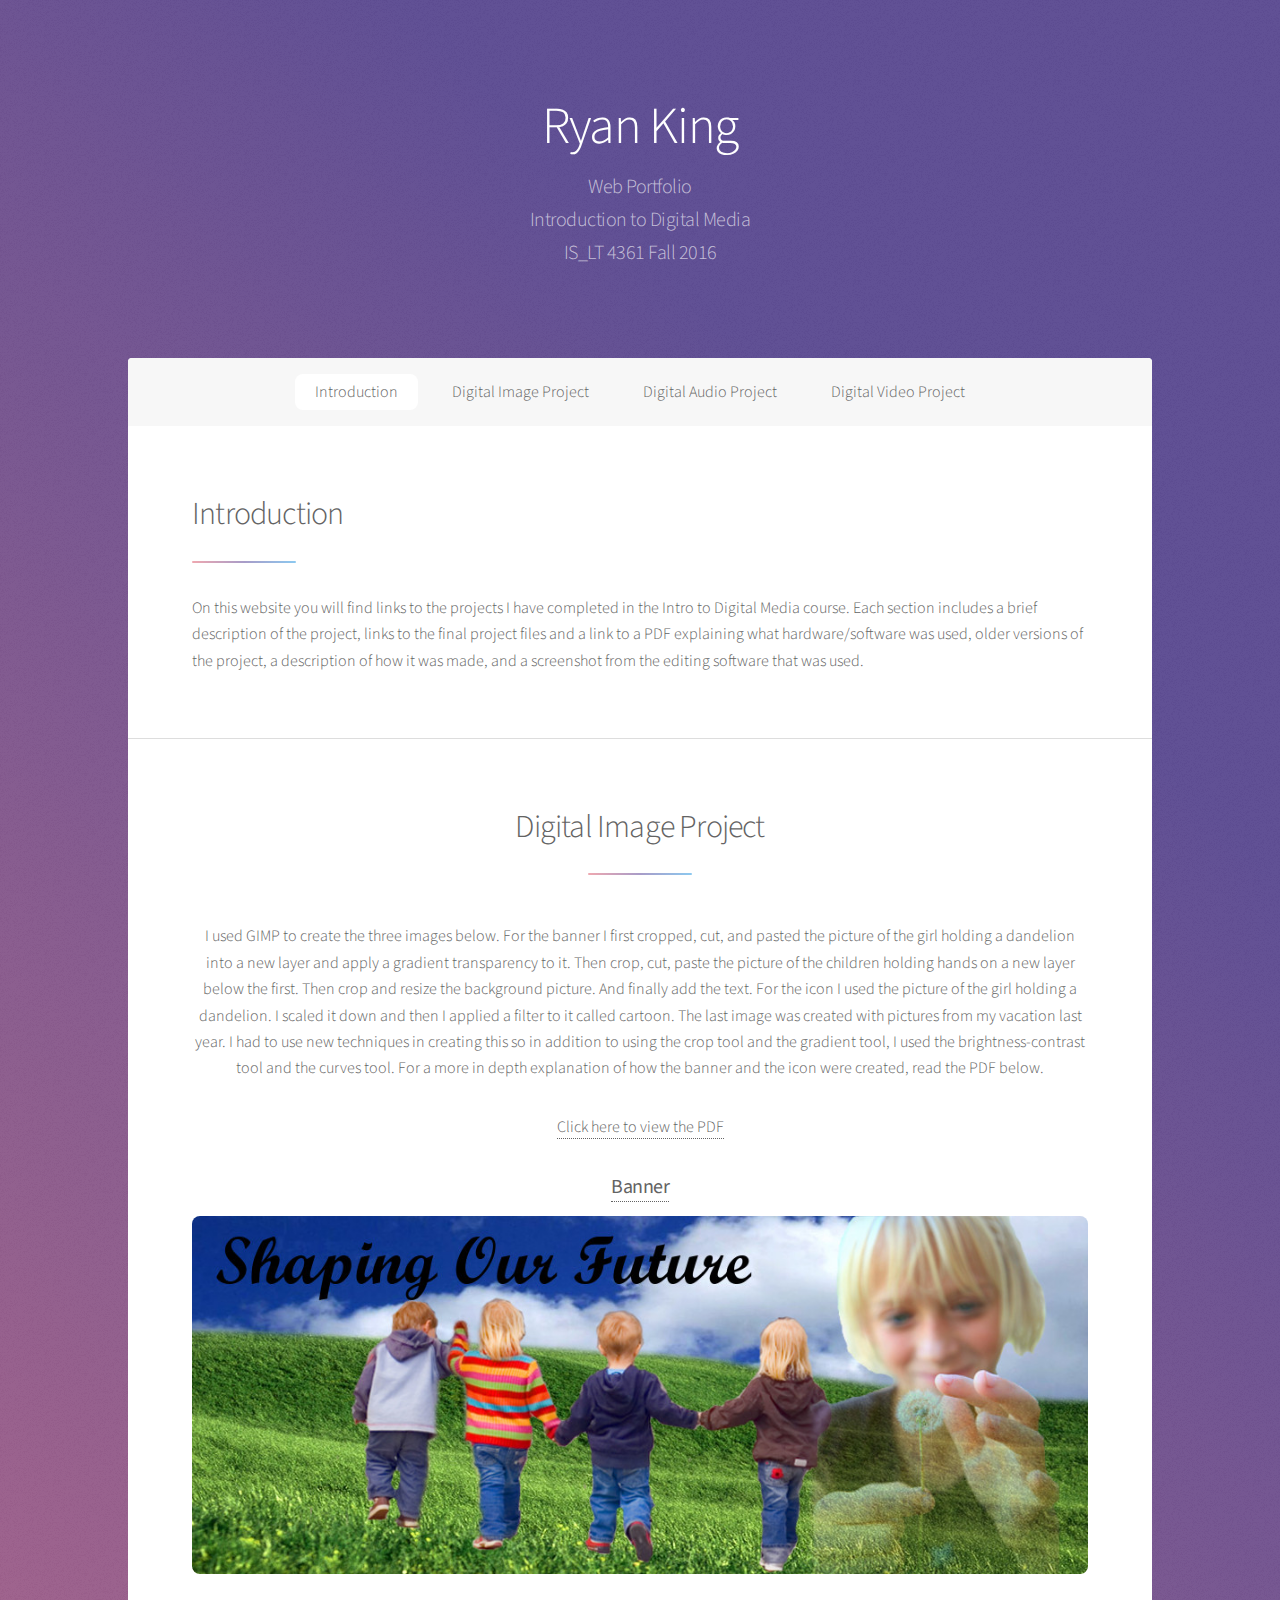
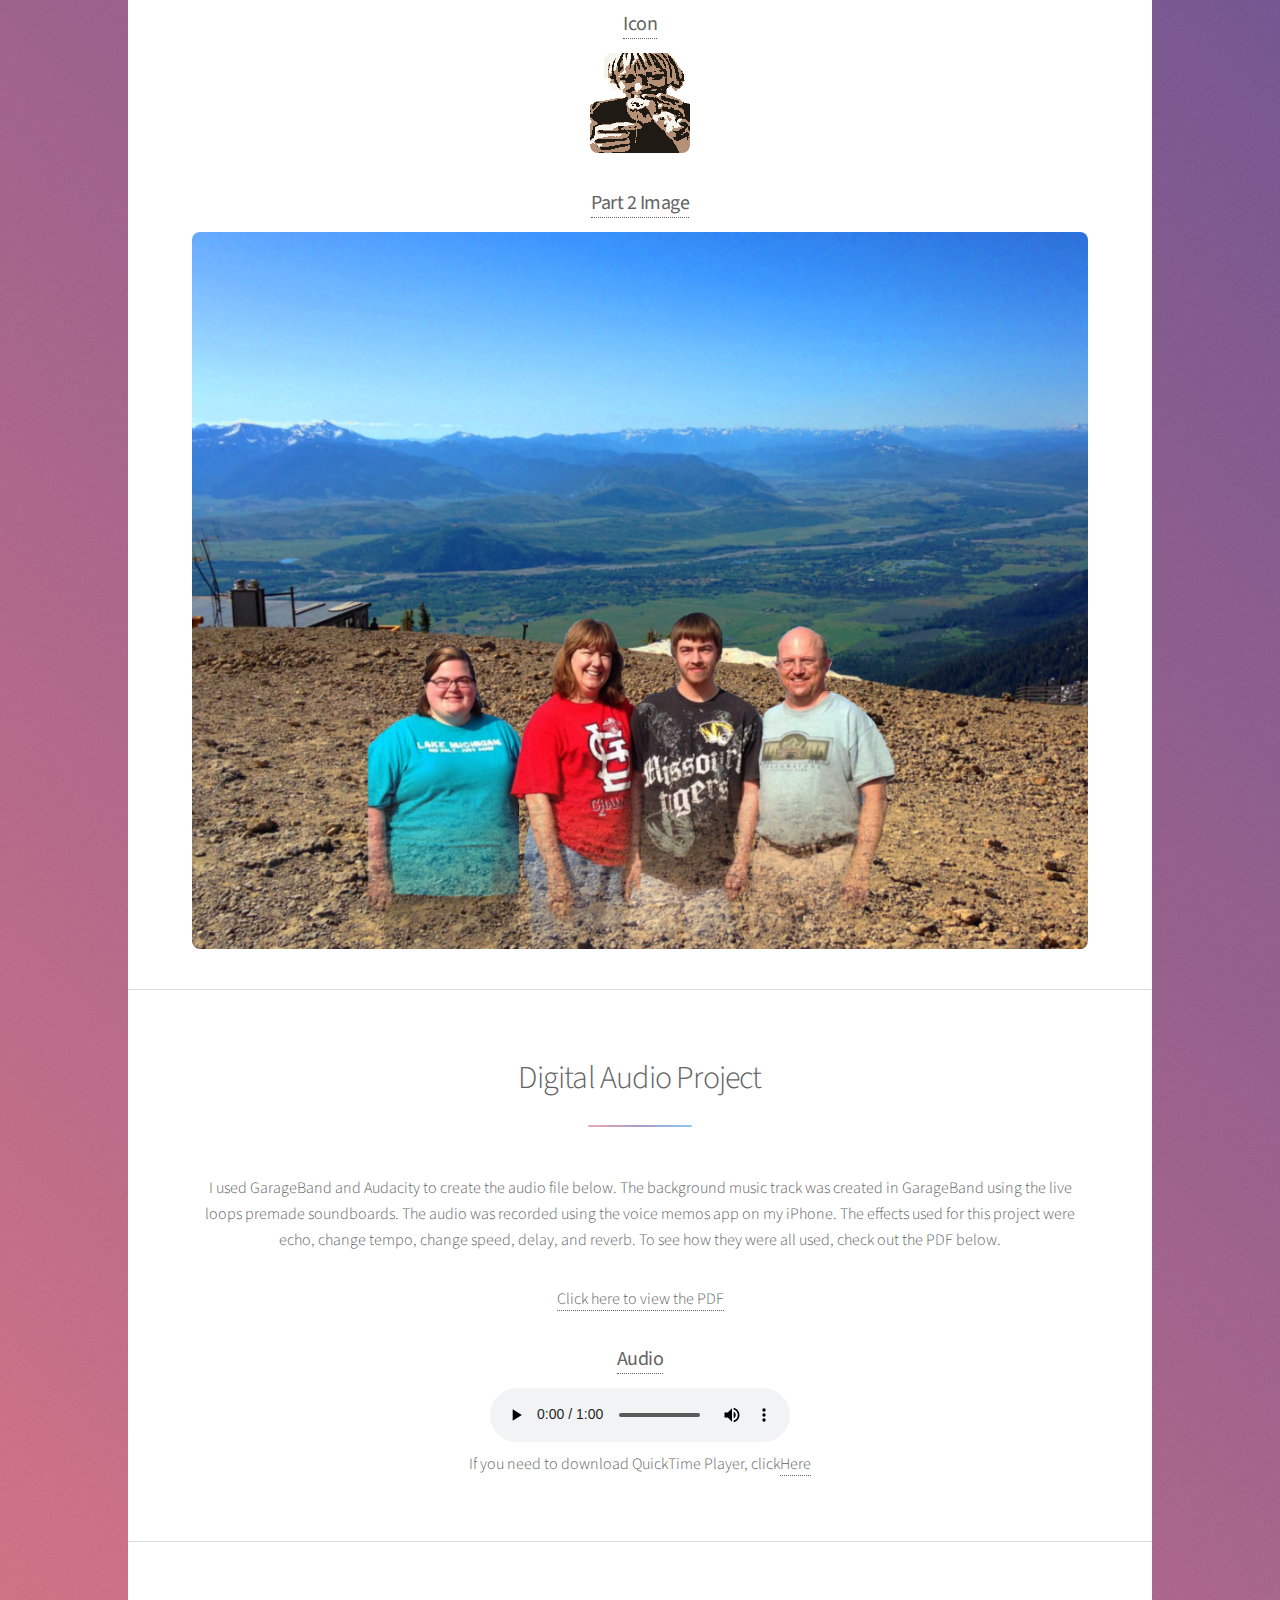
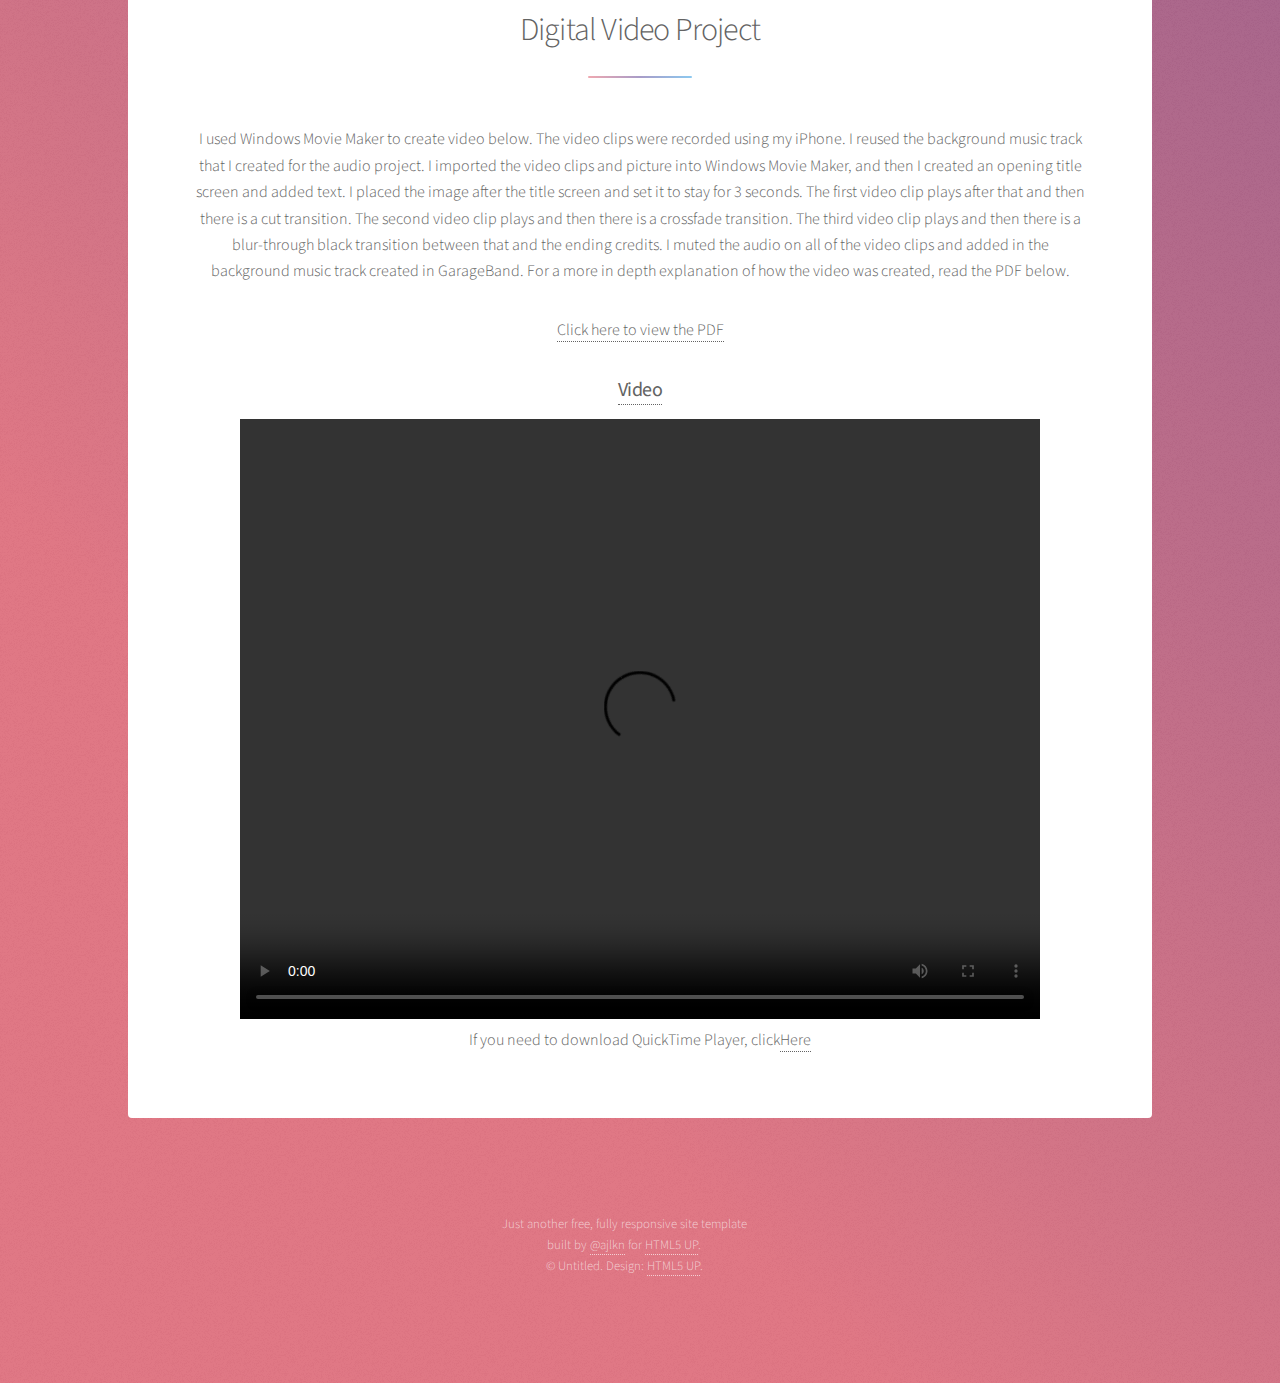
==== commit f63c3f10: "Add files via upload" ====
--- a/DM/A4/index.html
+++ b/DM/A4/index.html
@@ -59,13 +59,13 @@
 								</header>
 								<p>I used GIMP to create the three images below.  For the banner I first cropped, cut, and pasted the picture of the girl holding a dandelion into a new layer and apply a gradient transparency to it.  Then crop, cut, paste the picture of the children holding hands on a new layer below the first.  Then crop and resize the background picture.  And finally add the text.  For the icon I used the picture of the girl holding a dandelion.  I scaled it down and then I applied a filter to it called cartoon.  The last image was created with pictures from my vacation last year.  I had to use new techniques in creating this so in addition to using the crop tool and the gradient tool, I used the brightness-contrast tool and the curves tool.  For a more in depth explanation of how the banner and the icon were created, read the PDF below.</p>
 								<p><a href="https://rckc68.github.io/DM/A4/Project1Description.pdf" target="_blank">Click here to view the PDF</a></p>
-								<h3><b><a href="https://rckc68.github.io/DM/A1/P1/ParentingBannerChanges.jpg" target="_blank">Final Banner</a></b></h3>
+								<h3><b><a href="https://rckc68.github.io/DM/A1/P1/ParentingBannerChanges.jpg" target="_blank">Banner</a></b></h3>
 								<span class="image"><img style="height: 100%; width: 100%; object-fit: contain" src="https://rckc68.github.io/DM/A1/P1/ParentingBannerChanges.jpg" alt="" /></span>
 								<br></br>
-								<h3><b><a href="https://rckc68.github.io/DM/A1/P1/ParentingIcon.png" target="_blank">Final Icon</a></b></h3>
+								<h3><b><a href="https://rckc68.github.io/DM/A1/P1/ParentingIcon.png" target="_blank">Icon</a></b></h3>
 								<span class="image"><img style="height: 100%; width: 100%; object-fit: contain" src="https://rckc68.github.io/DM/A1/P1/ParentingIcon.png" alt=""/></span>
 								<br></br>
-								<h3><b><a href="https://rckc68.github.io/DM/A1/P2/After.jpg" target="_blank">Final Image</a></b></h3>
+								<h3><b><a href="https://rckc68.github.io/DM/A1/P2/After.jpg" target="_blank">Part 2 Image</a></b></h3>
 								<span class="image"><img style="height: 100%; width: 100%; object-fit: contain" src="https://rckc68.github.io/DM/A1/P2/After.jpg" alt=""/></span>
 								
 							</section>
@@ -77,7 +77,7 @@
 								</header>
 								<p>I used GarageBand and Audacity to create the audio file below.  The background music track was created in GarageBand using the live loops premade soundboards.  The audio was recorded using the voice memos app on my iPhone.  The effects used for this project were echo, change tempo, change speed, delay, and reverb.  To see how they were all used, check out the PDF below.</p>
 								<p><a href="https://rckc68.github.io/DM/A4/Project2Description.pdf" target="_blank">Click here to view the PDF</a></p>
-								<h3><b><a href="https://rckc68.github.io/DM/A2/audioprojectfinal2.mp3" target="_blank">Final Audio</a></b></h3>
+								<h3><b><a href="https://rckc68.github.io/DM/A2/audioprojectfinal2.mp3" target="_blank">Audio</a></b></h3>
 								<audio controls>
 									<source src="https://rckc68.github.io/DM/A2/audioprojectfinal2.mp3" type="audio/mp3">
 									Your browser does not support the audio element.
@@ -92,7 +92,7 @@
 								</header>
 								<p>I used Windows Movie Maker to create video below.  The video clips were recorded using my iPhone.  I reused the background music track that I created for the audio project.  I imported the video clips and picture into Windows Movie Maker, and then I created an opening title screen and added text.  I placed the image after the title screen and set it to stay for 3 seconds.  The first video clip plays after that and then there is a cut transition.  The second video clip plays and then there is a crossfade transition.  The third video clip plays and then there is a blur-through black transition between that and the ending credits.  I muted the audio on all of the video clips and added in the background music track created in GarageBand.  For a more in depth explanation of how the video was created, read the PDF below.</p>
 								<p><a href="https://rckc68.github.io/DM/A4/Project3Description.pdf" target="_blank">Click here to view the PDF</a></p>
-								<h3><b><a href="https://rckc68.github.io/DM/A3/video_project_final.mp4" target="_blank">Final Video</a></b></h3>
+								<h3><b><a href="https://rckc68.github.io/DM/A3/video_project_final.mp4" target="_blank">Video</a></b></h3>
 								<video width="800" height="600" controls>
 									<source src="https://rckc68.github.io/DM/A3/video_project_final.mp4" type="video/mp4">
 									Your browser does not support the video element.
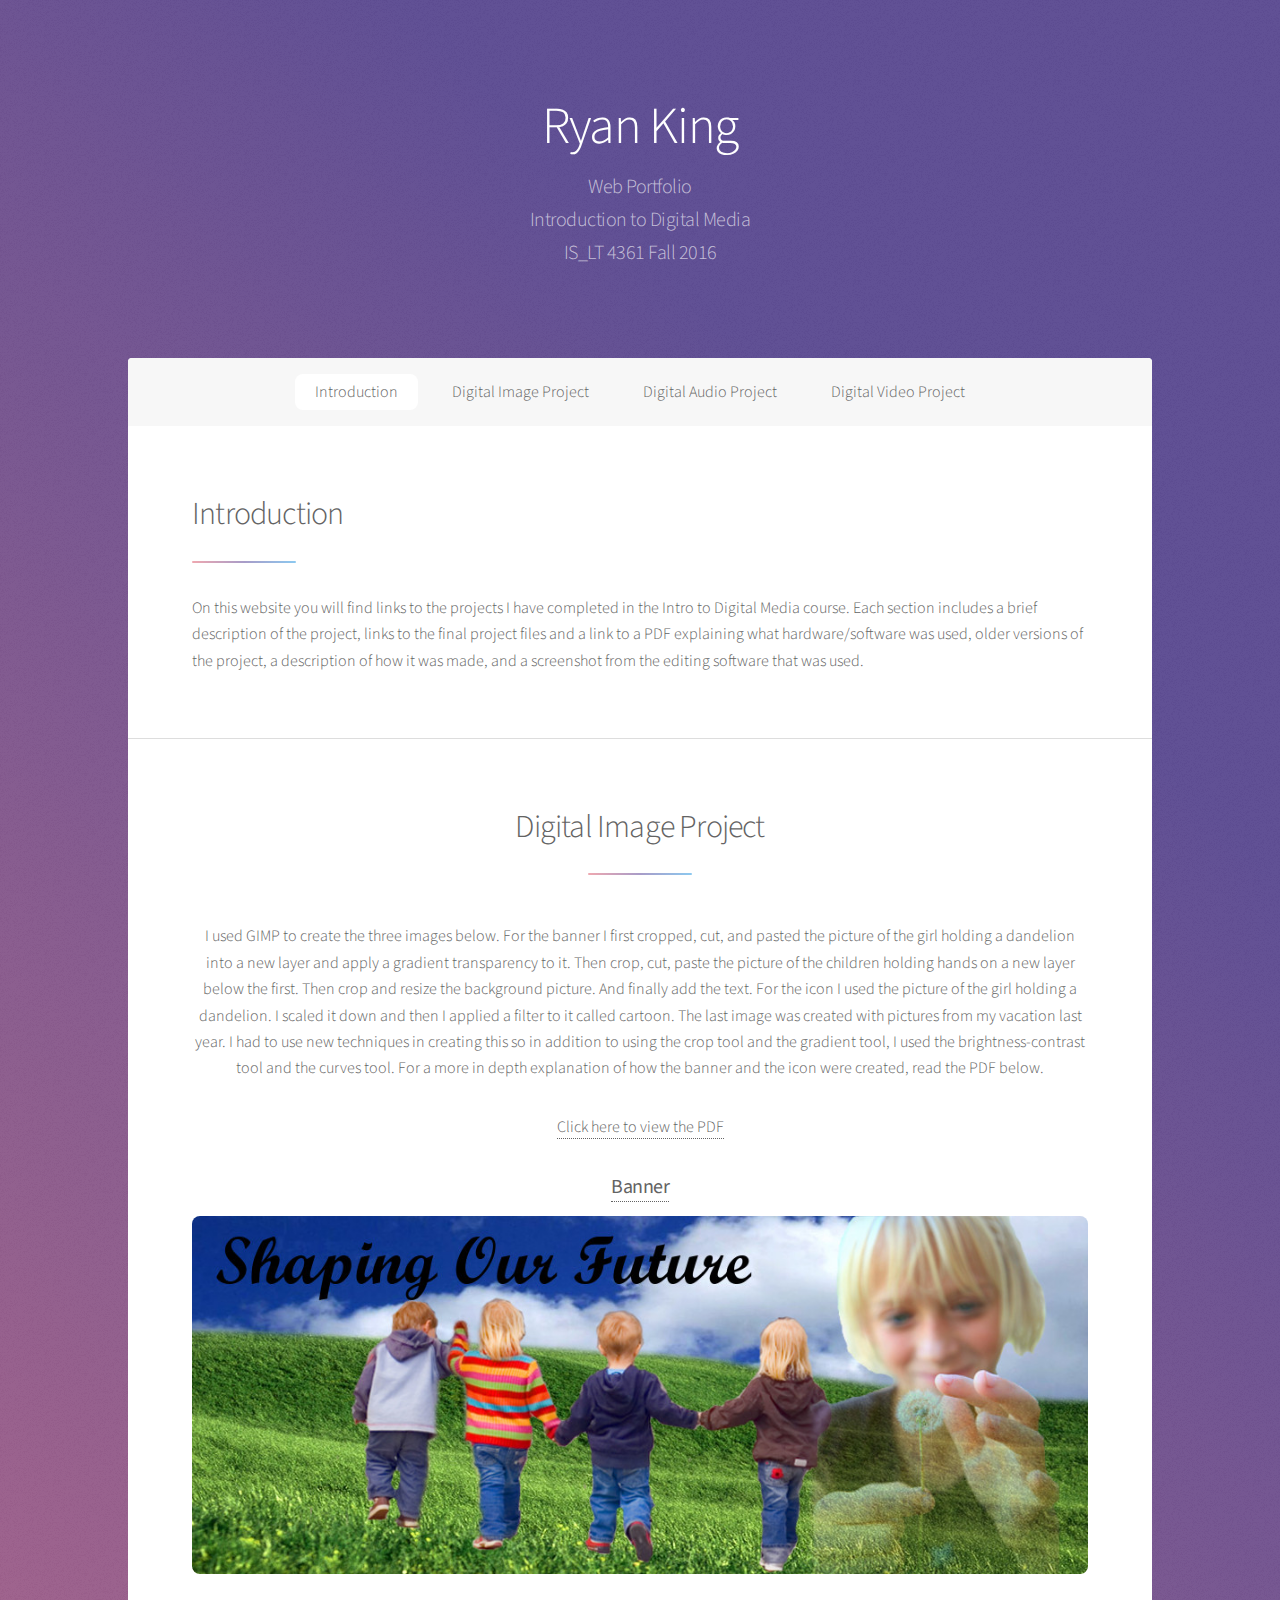
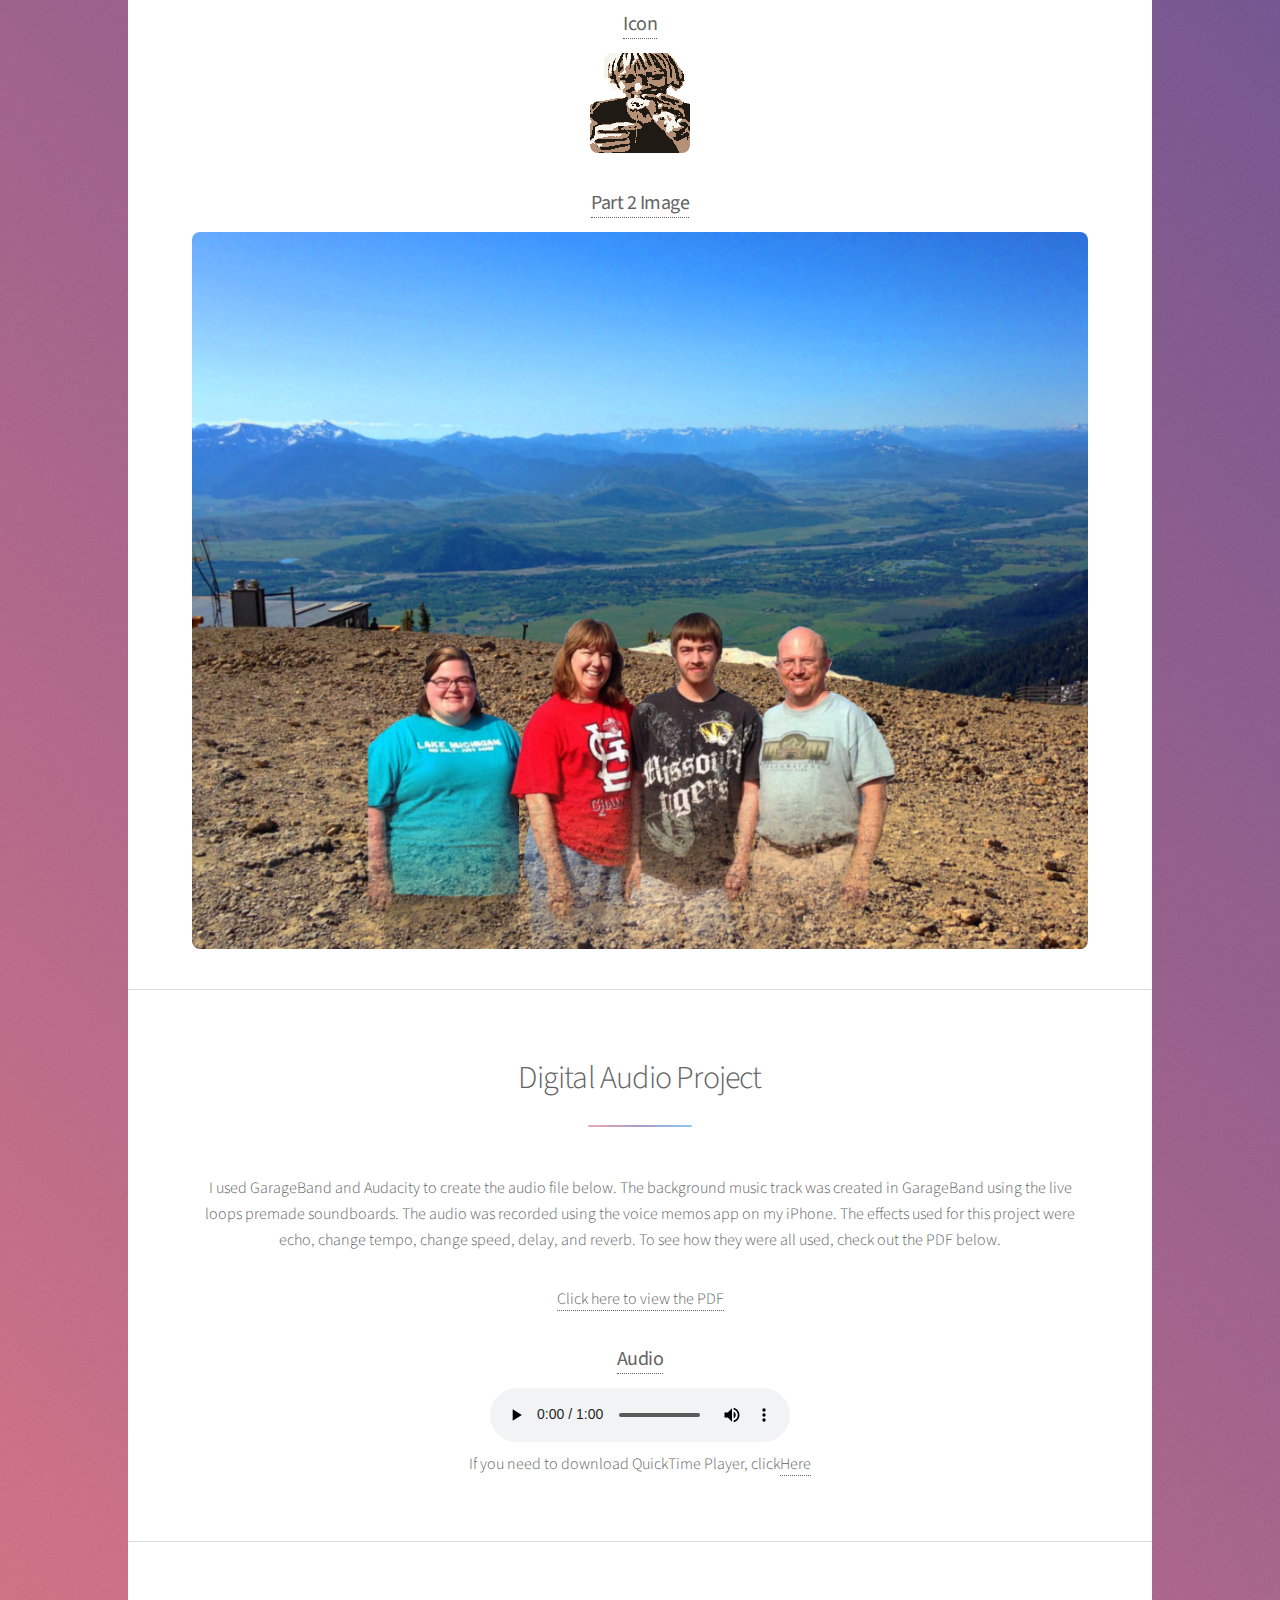
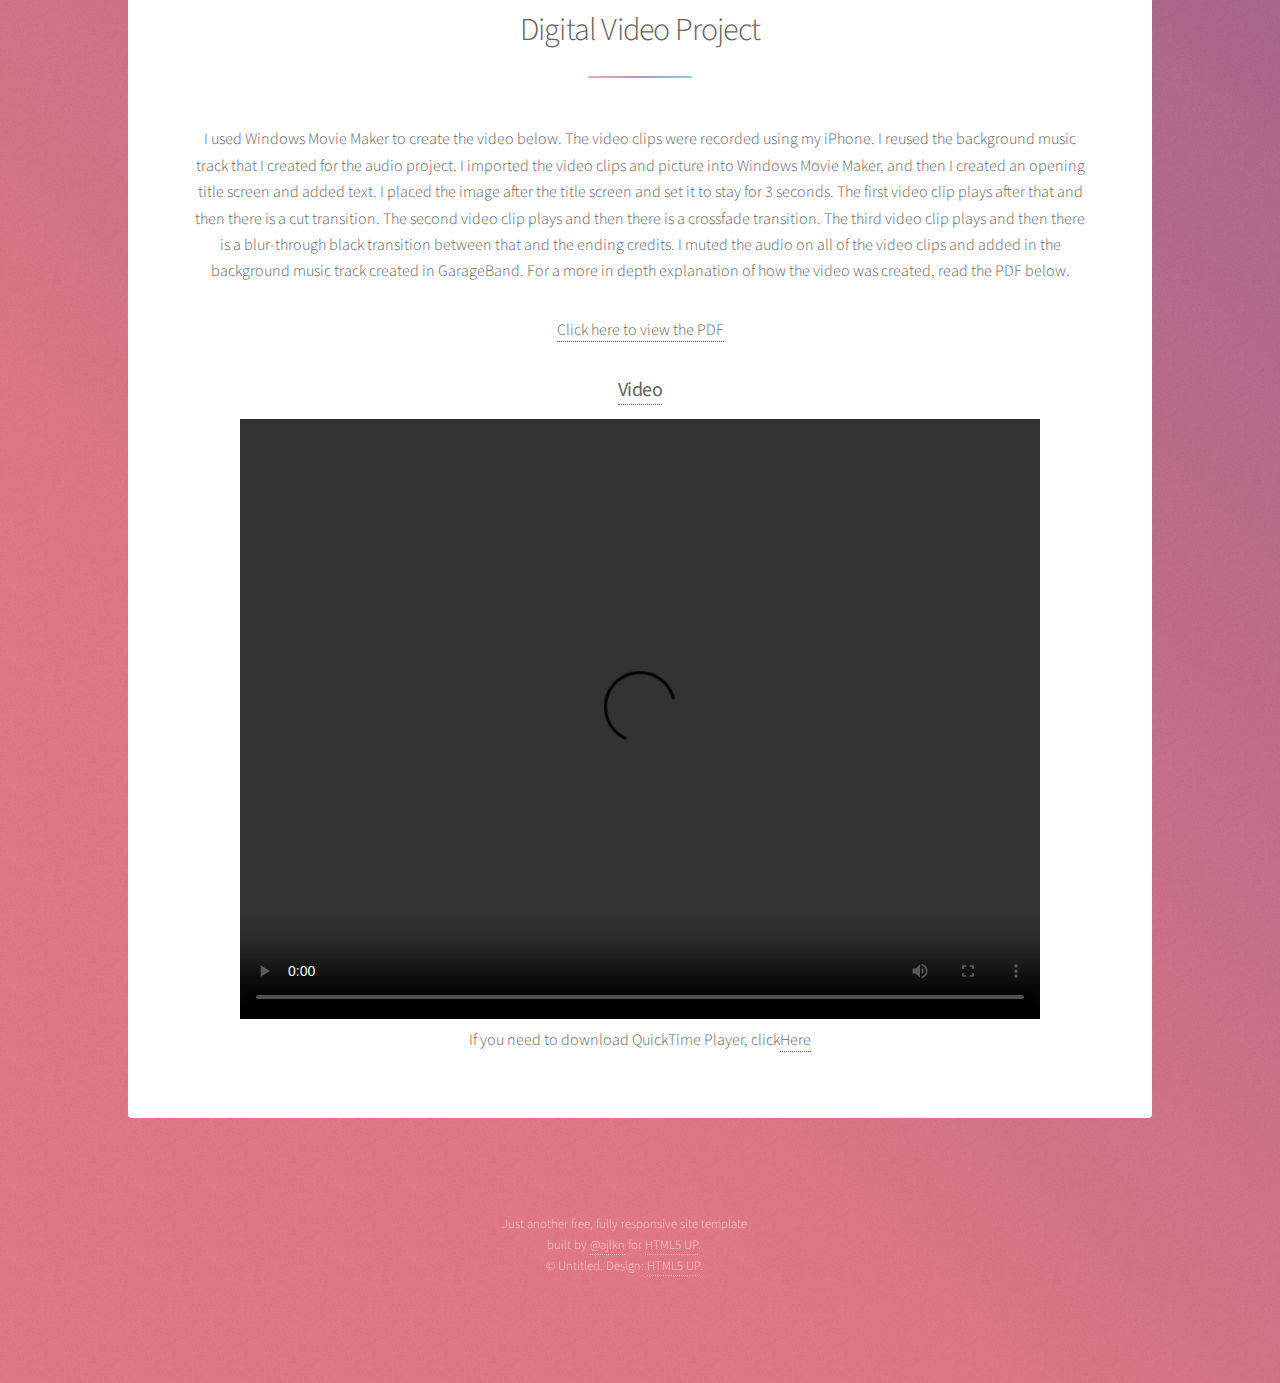
==== commit 7e3702b6: "Add files via upload" ====
--- a/DM/A4/index.html
+++ b/DM/A4/index.html
@@ -90,7 +90,7 @@
 								<header class="major">
 									<h2>Digital Video Project</h2>
 								</header>
-								<p>I used Windows Movie Maker to create video below.  The video clips were recorded using my iPhone.  I reused the background music track that I created for the audio project.  I imported the video clips and picture into Windows Movie Maker, and then I created an opening title screen and added text.  I placed the image after the title screen and set it to stay for 3 seconds.  The first video clip plays after that and then there is a cut transition.  The second video clip plays and then there is a crossfade transition.  The third video clip plays and then there is a blur-through black transition between that and the ending credits.  I muted the audio on all of the video clips and added in the background music track created in GarageBand.  For a more in depth explanation of how the video was created, read the PDF below.</p>
+								<p>I used Windows Movie Maker to create the video below.  The video clips were recorded using my iPhone.  I reused the background music track that I created for the audio project.  I imported the video clips and picture into Windows Movie Maker, and then I created an opening title screen and added text.  I placed the image after the title screen and set it to stay for 3 seconds.  The first video clip plays after that and then there is a cut transition.  The second video clip plays and then there is a crossfade transition.  The third video clip plays and then there is a blur-through black transition between that and the ending credits.  I muted the audio on all of the video clips and added in the background music track created in GarageBand.  For a more in depth explanation of how the video was created, read the PDF below.</p>
 								<p><a href="https://rckc68.github.io/DM/A4/Project3Description.pdf" target="_blank">Click here to view the PDF</a></p>
 								<h3><b><a href="https://rckc68.github.io/DM/A3/video_project_final.mp4" target="_blank">Video</a></b></h3>
 								<video width="800" height="600" controls>
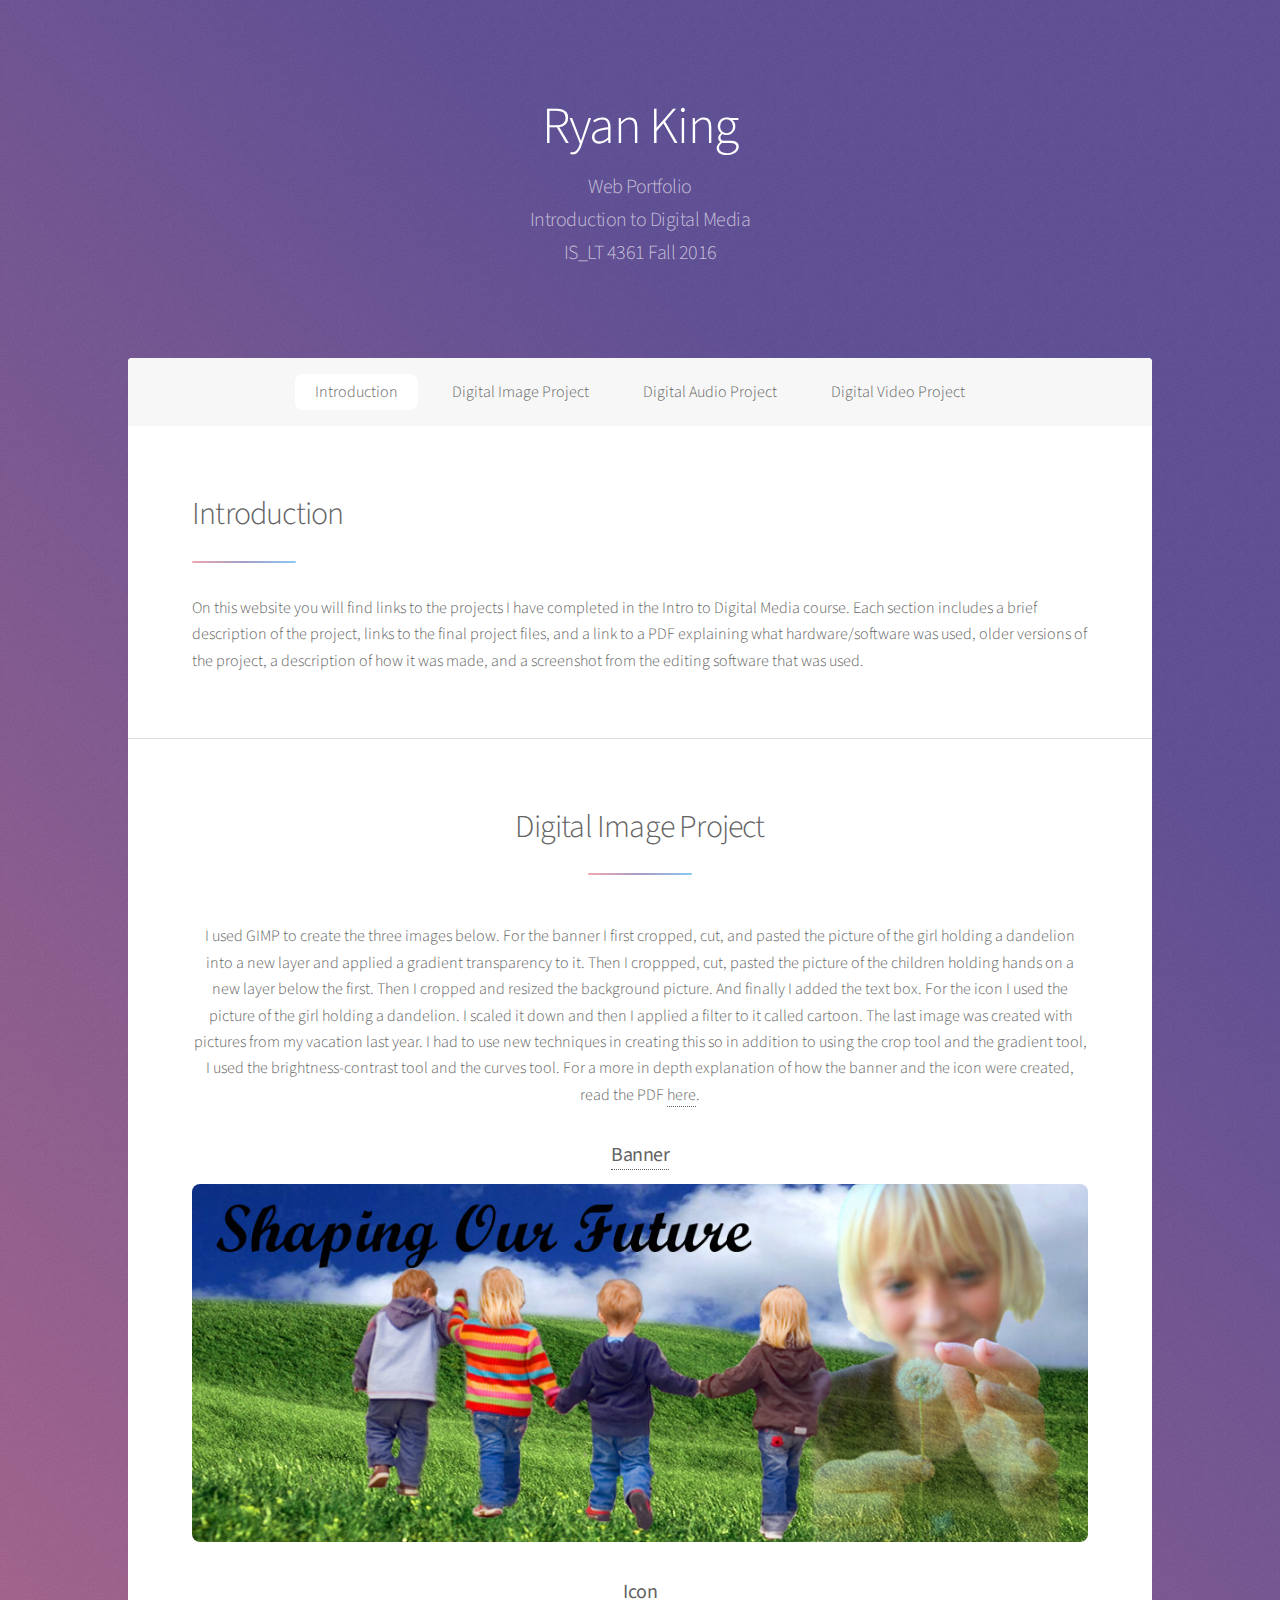
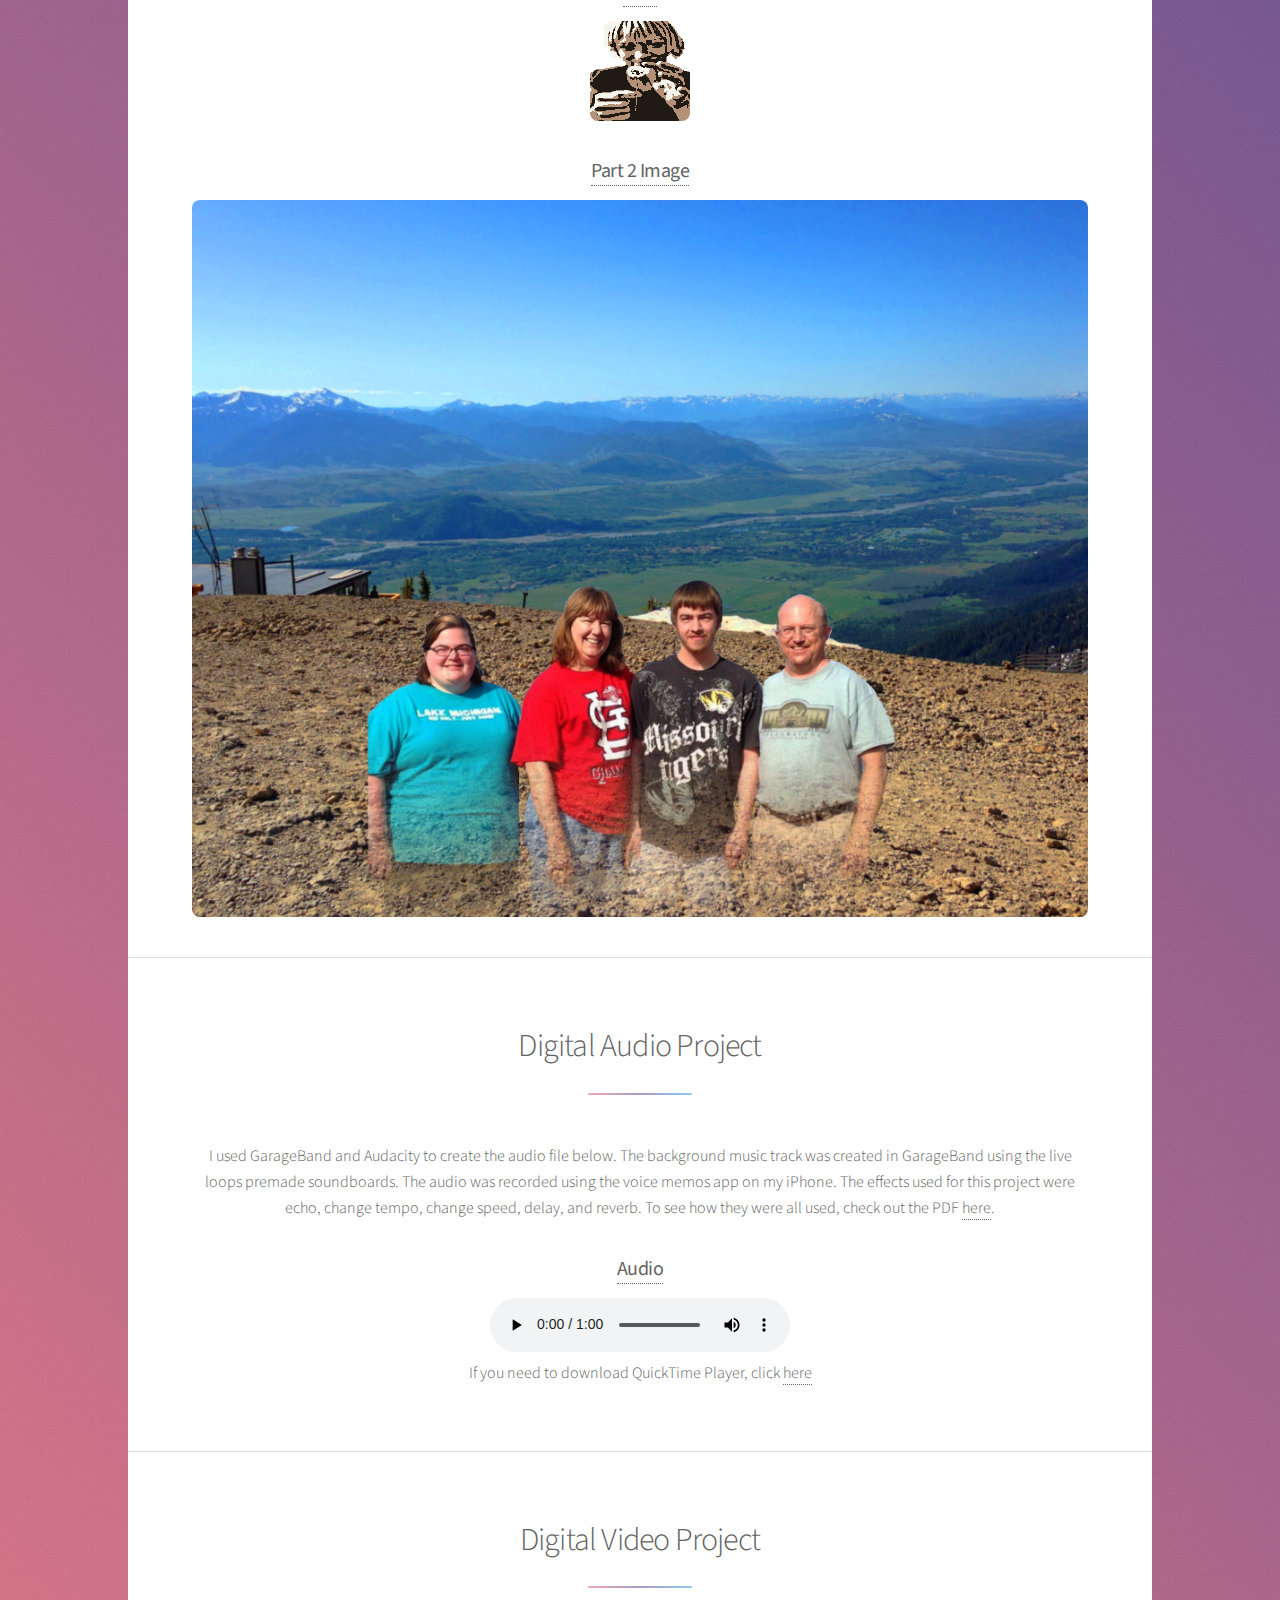
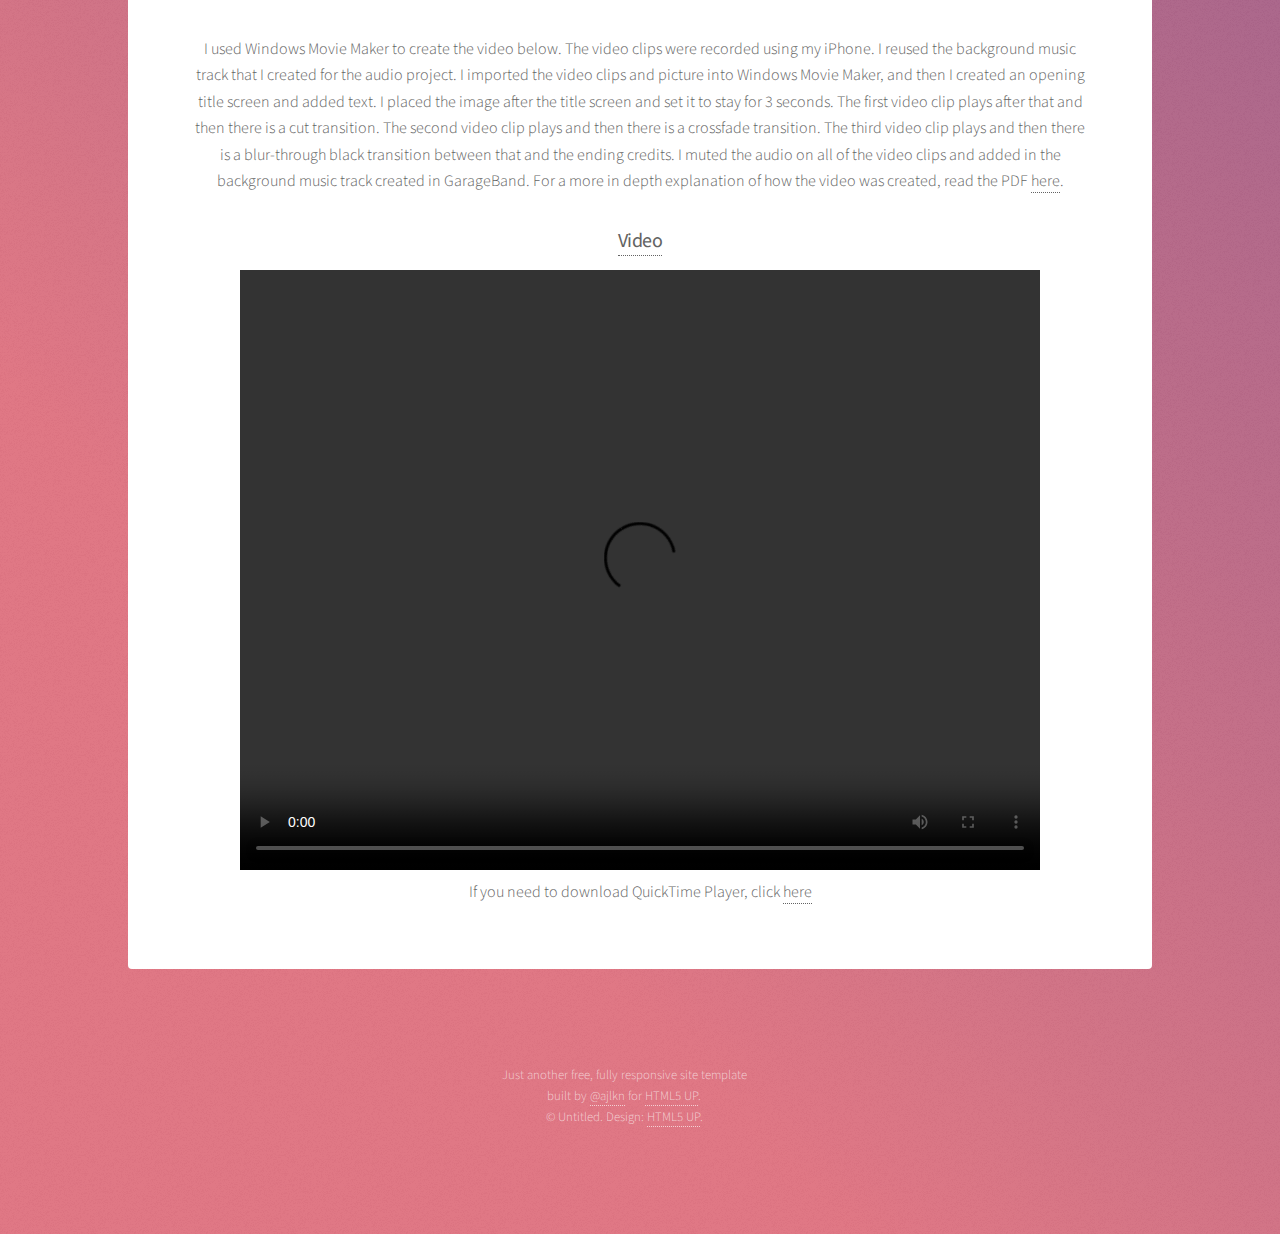
==== commit 99b1cdab: "Add files via upload" ====
--- a/DM/A4/index.html
+++ b/DM/A4/index.html
@@ -47,7 +47,7 @@
 										<header class="major">
 											<h2>Introduction</h2>
 										</header>
-										<p>On this website you will find links to the projects I have completed in the Intro to Digital Media course.  Each section includes a brief description of the project, links to the final project files and a link to a PDF explaining what hardware/software was used, older versions of the project, a description of how it was made, and a screenshot from the editing software that was used.</p>
+										<p>On this website you will find links to the projects I have completed in the Intro to Digital Media course.  Each section includes a brief description of the project, links to the final project files, and a link to a PDF explaining what hardware/software was used, older versions of the project, a description of how it was made, and a screenshot from the editing software that was used.</p>
 									</div>
 								</div>
 							</section>
@@ -57,8 +57,7 @@
 								<header class="major">
 									<h2>Digital Image Project</h2>
 								</header>
-								<p>I used GIMP to create the three images below.  For the banner I first cropped, cut, and pasted the picture of the girl holding a dandelion into a new layer and apply a gradient transparency to it.  Then crop, cut, paste the picture of the children holding hands on a new layer below the first.  Then crop and resize the background picture.  And finally add the text.  For the icon I used the picture of the girl holding a dandelion.  I scaled it down and then I applied a filter to it called cartoon.  The last image was created with pictures from my vacation last year.  I had to use new techniques in creating this so in addition to using the crop tool and the gradient tool, I used the brightness-contrast tool and the curves tool.  For a more in depth explanation of how the banner and the icon were created, read the PDF below.</p>
-								<p><a href="https://rckc68.github.io/DM/A4/Project1Description.pdf" target="_blank">Click here to view the PDF</a></p>
+								<p>I used GIMP to create the three images below.  For the banner I first cropped, cut, and pasted the picture of the girl holding a dandelion into a new layer and applied a gradient transparency to it.  Then I croppped, cut, pasted the picture of the children holding hands on a new layer below the first.  Then I cropped and resized the background picture.  And finally I added the text box.  For the icon I used the picture of the girl holding a dandelion.  I scaled it down and then I applied a filter to it called cartoon.  The last image was created with pictures from my vacation last year.  I had to use new techniques in creating this so in addition to using the crop tool and the gradient tool, I used the brightness-contrast tool and the curves tool.  For a more in depth explanation of how the banner and the icon were created, read the PDF <a href="https://rckc68.github.io/DM/A4/Project1Description.pdf" target="_blank">here</a>.</p>
 								<h3><b><a href="https://rckc68.github.io/DM/A1/P1/ParentingBannerChanges.jpg" target="_blank">Banner</a></b></h3>
 								<span class="image"><img style="height: 100%; width: 100%; object-fit: contain" src="https://rckc68.github.io/DM/A1/P1/ParentingBannerChanges.jpg" alt="" /></span>
 								<br></br>
@@ -75,14 +74,13 @@
 								<header class="major">
 									<h2>Digital Audio Project</h2>
 								</header>
-								<p>I used GarageBand and Audacity to create the audio file below.  The background music track was created in GarageBand using the live loops premade soundboards.  The audio was recorded using the voice memos app on my iPhone.  The effects used for this project were echo, change tempo, change speed, delay, and reverb.  To see how they were all used, check out the PDF below.</p>
-								<p><a href="https://rckc68.github.io/DM/A4/Project2Description.pdf" target="_blank">Click here to view the PDF</a></p>
+								<p>I used GarageBand and Audacity to create the audio file below.  The background music track was created in GarageBand using the live loops premade soundboards.  The audio was recorded using the voice memos app on my iPhone.  The effects used for this project were echo, change tempo, change speed, delay, and reverb.  To see how they were all used, check out the PDF <a href="https://rckc68.github.io/DM/A4/Project2Description.pdf" target="_blank">here</a>.</p>
 								<h3><b><a href="https://rckc68.github.io/DM/A2/audioprojectfinal2.mp3" target="_blank">Audio</a></b></h3>
 								<audio controls>
 									<source src="https://rckc68.github.io/DM/A2/audioprojectfinal2.mp3" type="audio/mp3">
 									Your browser does not support the audio element.
 								</audio>
-								<p>If you need to download QuickTime Player, click<a href="https://support.apple.com/kb/DL837?locale=en_US" target="_blank">Here</a></p>
+								<p>If you need to download QuickTime Player, click <a href="https://support.apple.com/kb/DL837?locale=en_US" target="_blank">here</a></p>
 							</section>
 
 						<!-- Third Section -->
@@ -90,14 +88,13 @@
 								<header class="major">
 									<h2>Digital Video Project</h2>
 								</header>
-								<p>I used Windows Movie Maker to create the video below.  The video clips were recorded using my iPhone.  I reused the background music track that I created for the audio project.  I imported the video clips and picture into Windows Movie Maker, and then I created an opening title screen and added text.  I placed the image after the title screen and set it to stay for 3 seconds.  The first video clip plays after that and then there is a cut transition.  The second video clip plays and then there is a crossfade transition.  The third video clip plays and then there is a blur-through black transition between that and the ending credits.  I muted the audio on all of the video clips and added in the background music track created in GarageBand.  For a more in depth explanation of how the video was created, read the PDF below.</p>
-								<p><a href="https://rckc68.github.io/DM/A4/Project3Description.pdf" target="_blank">Click here to view the PDF</a></p>
+								<p>I used Windows Movie Maker to create the video below.  The video clips were recorded using my iPhone.  I reused the background music track that I created for the audio project.  I imported the video clips and picture into Windows Movie Maker, and then I created an opening title screen and added text.  I placed the image after the title screen and set it to stay for 3 seconds.  The first video clip plays after that and then there is a cut transition.  The second video clip plays and then there is a crossfade transition.  The third video clip plays and then there is a blur-through black transition between that and the ending credits.  I muted the audio on all of the video clips and added in the background music track created in GarageBand.  For a more in depth explanation of how the video was created, read the PDF <a href="https://rckc68.github.io/DM/A4/Project3Description.pdf" target="_blank">here</a>.</p>
 								<h3><b><a href="https://rckc68.github.io/DM/A3/video_project_final.mp4" target="_blank">Video</a></b></h3>
 								<video width="800" height="600" controls>
 									<source src="https://rckc68.github.io/DM/A3/video_project_final.mp4" type="video/mp4">
 									Your browser does not support the video element.
 								</video>
-								<p>If you need to download QuickTime Player, click<a href="https://support.apple.com/kb/DL837?locale=en_US" target="_blank">Here</a></p>
+								<p>If you need to download QuickTime Player, click <a href="https://support.apple.com/kb/DL837?locale=en_US" target="_blank">here</a></p>
 							</section>
 
 					</div>
